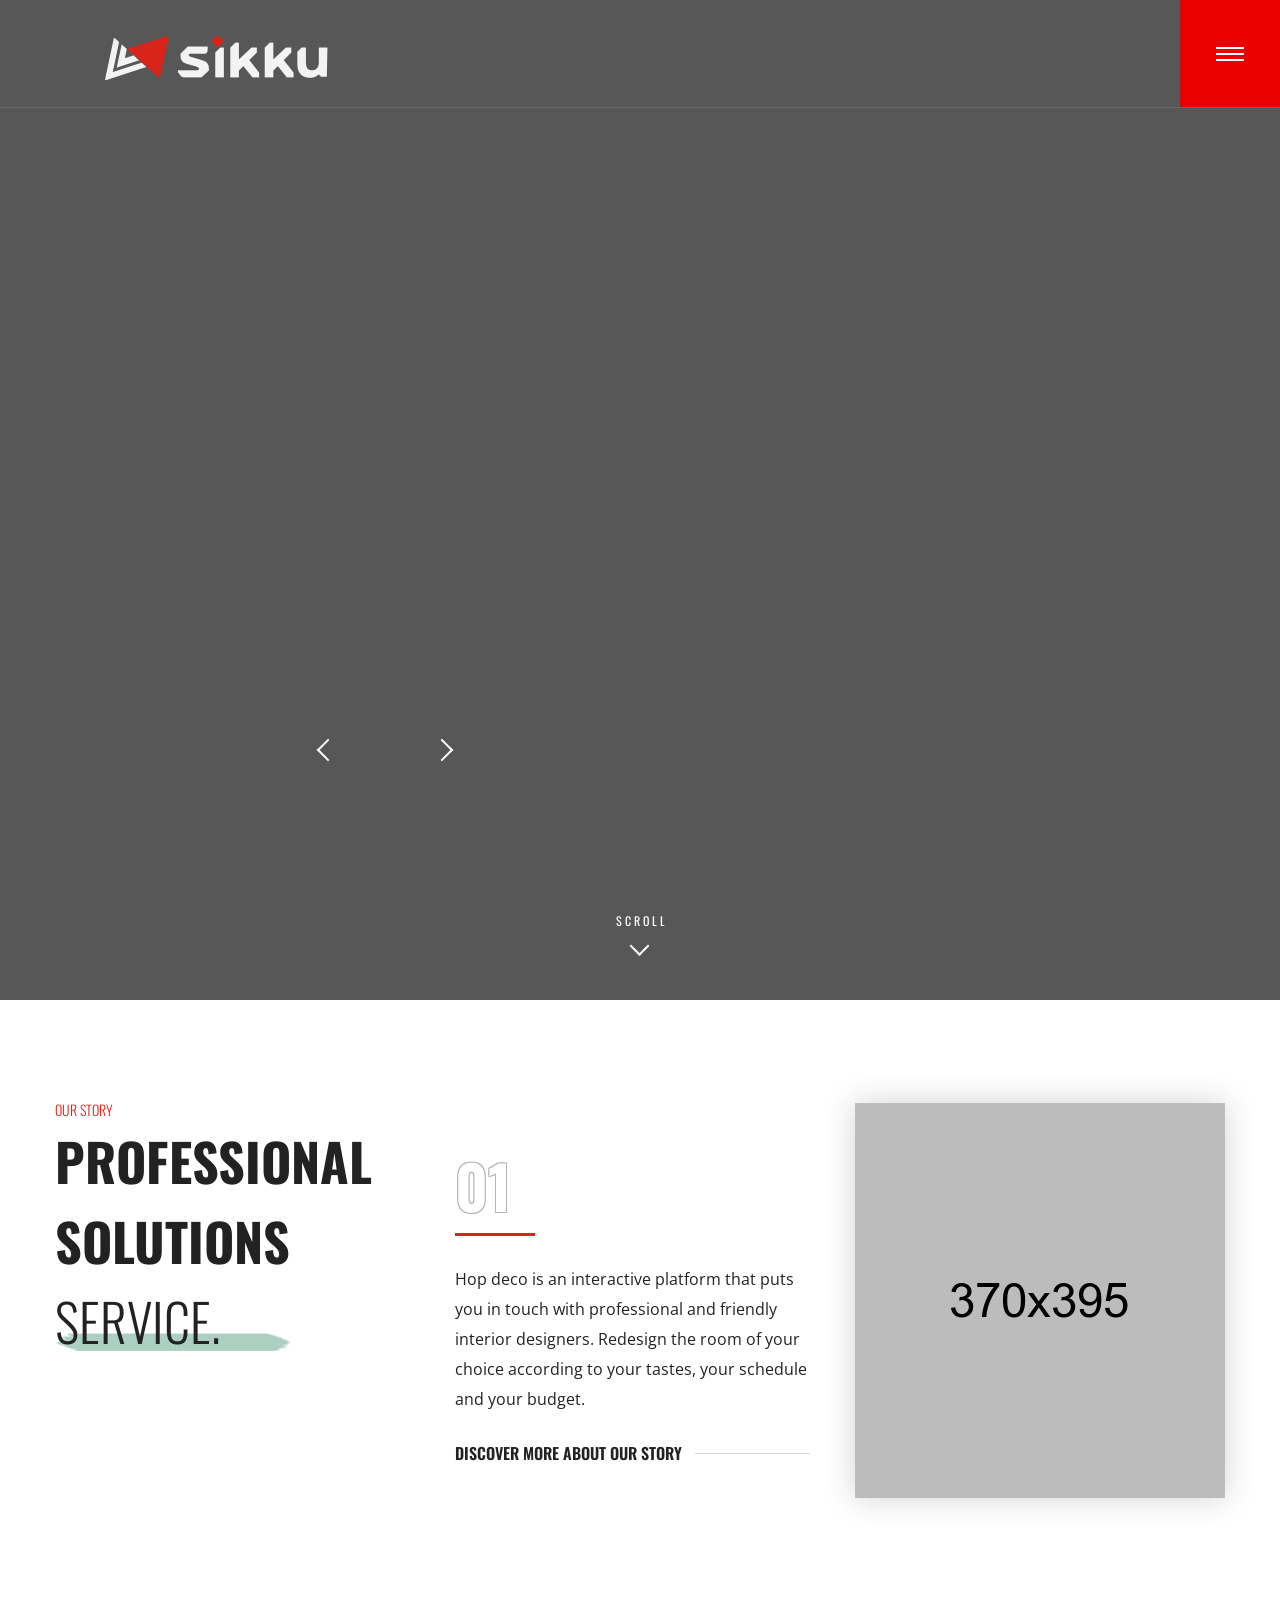
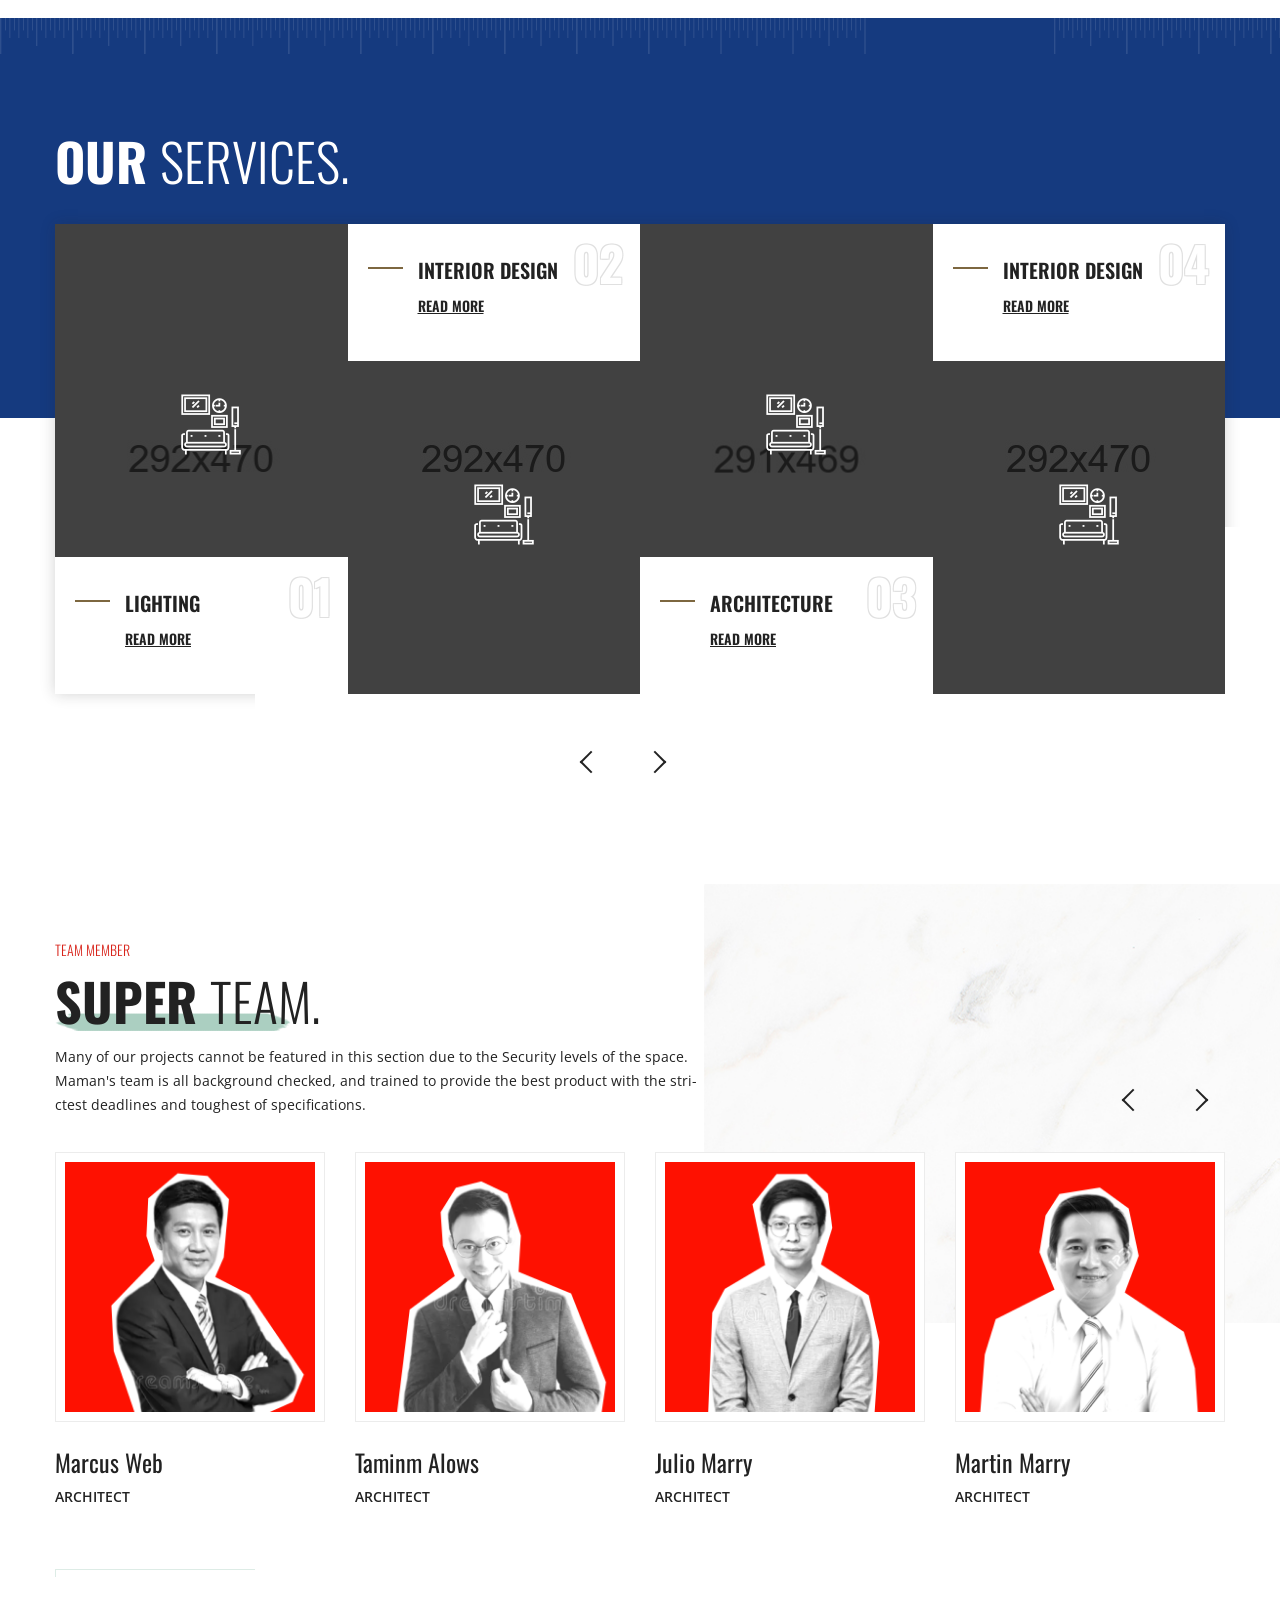
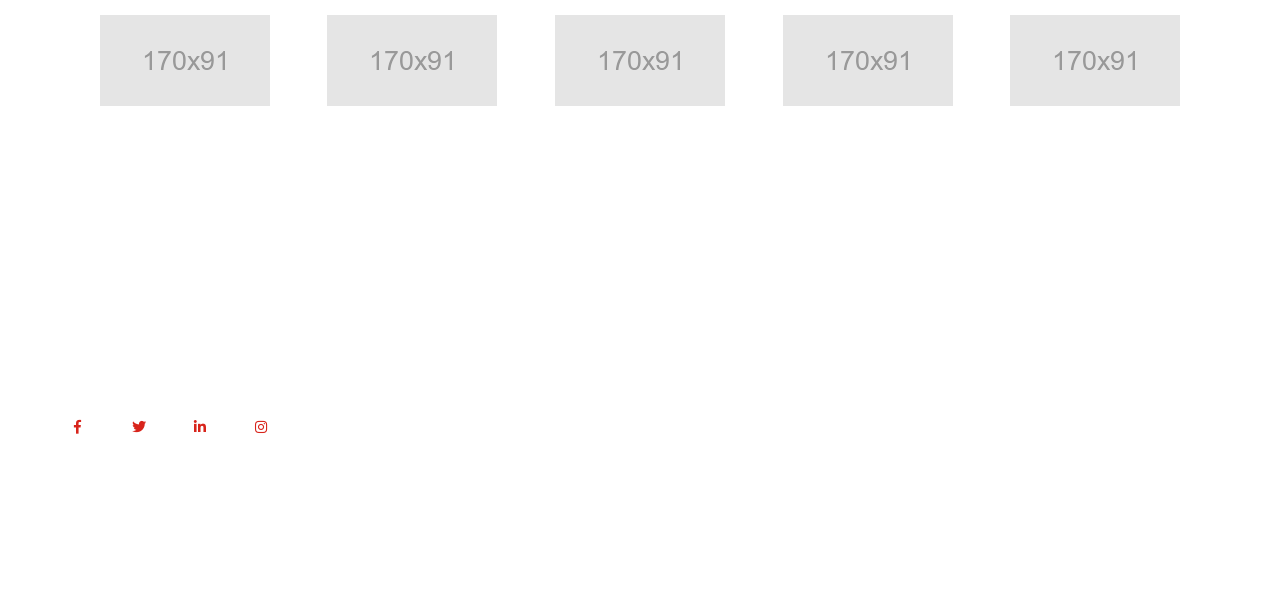
==== SIKKU website/Sikku/index.html @ b08f292f "initialsikku" ====
<!DOCTYPE html>
<html lang="en">
<head>
<meta charset="utf-8">
<meta http-equiv="X-UA-Compatible" content="IE=edge">
<meta name="viewport" content="width=device-width, initial-scale=1.0">

<title>SIKKU | Bhakti Group</title>

<!-- Stylesheets -->
<link href="css/style.css" rel="stylesheet">
<link href="css/responsive.css" rel="stylesheet">
<link rel="icon" href="images/favicon.ico" type="image/x-icon">

</head>

<!-- page wrapper -->
<body class="boxed_wrapper">


    <!-- .preloader -->
    <div class="preloader"></div>
    <!-- /.preloader -->


    <!-- Main Header -->
    <header class="main-header header-style-one">
        <div class="outer-container">
            <div class="outer-box clearfix">
                <div class="pull-left logo-box">
                    <figure class="logo"><a href="index.html"><img src="images/Logo-sikku white.png" alt=""></a></figure>
                </div>
                <div class="pull-right nav-toggler">
                    <button class="nav-btn">
                        <span class="icon-bar"></span>
                        <span class="icon-bar"></span>
                        <span class="icon-bar"></span>
                    </button>
                </div>
            </div>
        </div>

        <!--Sticky Header-->
        <div class="sticky-header">
            <div class="container clearfix">
                <figure class="logo-box"><a href="index.html"><img src="images/Logo-sikku small.png" alt=""></a></figure>
                <div class="menu-area">
                    <nav class="main-menu navbar-expand-lg">
                        <div class="navbar-header">
                            <!-- Toggle Button -->      
                            <button type="button" class="navbar-toggle" data-toggle="collapse" data-target=".navbar-collapse">
                            <span class="icon-bar"></span>
                            <span class="icon-bar"></span>
                            <span class="icon-bar"></span>
                            </button>
                        </div>
                        <div class="navbar-collapse collapse clearfix">
                            <ul class="navigation clearfix">
                                <li class="dropdown"><a href="#">Services</a>
                                    <ul>
                                        <li><a href="service-1.html">Architect</a></li>
                                        <li><a href="service-2.html">Construction</a></li>
                                        <li><a href="service-3.html">Structural Analysis</a></li>
                                    </ul>
                                </li>  
                                <li class="dropdown"><a href="#">Projects</a>
                                </li>
                                <li class="dropdown"><a href="#">About</a>
                                    <ul>
                                        <li><a href="about.html">About Type 01</a></li>
                                        <li><a href="our-team.html">Our Team</a></li>
                                        <li><a href="history.html">History Page</a></li>
                                    </ul>
                                </li>                            
                                <li><a href="contact-2.html">Contact</a>
                                </li>
                            </ul>
                        </div>
                    </nav>
                </div>
            </div>
        </div><!-- sticky-header end -->
    </header>
    <!-- End Main Header -->


    <!--Form Back Drop-->
    <div class="form-back-drop"></div>


    <!-- Hidden Bar -->
    <section class="hidden-bar">
        <div class="inner-box">
            <div class="cross-icon"><span class="fa fa-times"></span></div>
            <!-- logo -->
            <div class="logo-box centred">
                <a href="index.html"><figure><img src="images/Logo-sikku small.png" alt=""></figure></a>
            </div>
            <!-- side menu -->
            <div class="side-menu">
                <ul class="clearfix">
                    <li class="dropdown"><a href="#">Services</a>
                        <ul>
                            <li><a href="service-1.html">Architect</a></li>
                            <li><a href="service-2.html">Construction</a></li>
                            <li><a href="service-3.html">Structural Analysis</a></li>
                        </ul>
                    </li> 
                    <li class="dropdown"><a href="#">Projects</a>
                    </li>
                    <li class="dropdown"><a href="#">About</a>
                        <ul>
                            <li><a href="about.html">About Type 01</a></li>
                            <li><a href="about-2.html">About Type 02</a></li>
                            <li><a href="our-team.html">Our Team</a></li>
                            <li><a href="single-team.html">Single Team</a></li>
                            <li><a href="faq.html">Faq Page</a></li>
                            <li><a href="history.html">History Page</a></li>
                            <li><a href="comming-soon.html">Comming Soon</a></li>
                            <li><a href="error.html">Error Page</a></li>
                        </ul>
                    </li>                         
                    <li class="dropdown"><a href="contact-2.html">Contact</a>
                    </li>
                </ul>
            </div>
            <ul class="social-links">
                <li><a href="#">Facebook</a></li>
                <li><a href="#">Linkedin</a></li>
                <li><a href="#">Twitter</a></li>
                <li><a href="#">Google +</a></li>
                <li><a href="#">Instagram</a></li>
            </ul>
        </div>
    </section>
    <!--End Hidden Bar -->


    <!--Main Slider-->
    <section class="main-slider">
        <div class="rev_slider_wrapper fullwidthbanner-container"  id="rev_slider_one_wrapper" data-source="gallery">
            <div class="rev_slider fullwidthabanner" id="rev_slider_one" data-version="5.4.1">
                <ul>
                    
                    <li data-index="rs-10" data-transition="slotzoom-horizontal" data-slotamount="7" data-hideafterloop="0" data-hideslideonmobile="off" data-easein="default" data-easeout="default" data-masterspeed="1000" data-delay="9000" data-rotate="0" data-saveperformance="off" class="rev-slidebg" data-title="Slide" data-param1="" data-param2="" data-param3="" data-param4="" data-param5="" data-param6="" data-param7="" data-param8="" data-param9="" data-param10="" data-description="">
                    <img alt="" class="rev-slidebg" data-bgfit="cover" data-bgparallax="10" data-bgposition="center center" data-bgrepeat="no-repeat" data-no-retina="" src="images/main-slider/slider-1.jpg">

                    <div class="tp-caption tp-shape tp-shapewrapper tp-resizeme" data-basealign="slide" data-frames='[{"from":"opacity:0;","speed":1500,"to":"o:1;","delay":100,"ease":"Power3.easeInOut"},{"delay":"wait","speed":1000,"to":"opacity:0;","ease":"Power3.easeInOut"}]' data-height="full" data-hoffset="['0','0','0','0']" data-paddingbottom="[0,0,0,0]" data-paddingleft="[0,0,0,0]" data-paddingright="[0,0,0,0]" data-paddingtop="[0,0,0,0]" data-responsive_offset="on" data-textalign="['left','left','left','left']" data-type="shape" data-voffset="['0','0','0','0']" data-whitespace="normal" data-width="full" data-x="['center','center','center','center']" data-y="['middle','middle','middle','middle']" id="slide-1687-layer-1" style="z-index: 1;background-color:rgba(31, 31, 31, 0.75);border-color:rgba(31, 31, 31, 0.75);border-width:0px;">
                    </div>
                    
                    <div class="tp-caption" 
                    data-paddingbottom="[0,0,0,0]"
                    data-paddingleft="[0,0,0,0]"
                    data-paddingright="[0,0,0,0]"
                    data-paddingtop="[0,0,0,0]"
                    data-responsive_offset="on"
                    data-type="text"
                    data-height="100%"
                    data-width="['650','650','650','450']"
                    data-whitespace="normal"
                    data-hoffset="['-530','15','15','15']"
                    data-voffset="['-350','-70','-50','-50']"
                    data-x="['left','left','left','left']"
                    data-y="['middle','middle','middle','middle']"
                    data-textalign="['top','top','top','top']"
                    data-frames='[{"delay":0,"split":"chars","splitdelay":0.1,"speed":2000,"frame":"0","from":"x:[105%];z:0;rX:45deg;rY:0deg;rZ:90deg;sX:1;sY:1;skX:0;skY:0;","mask":"x:0px;y:0px;s:inherit;e:inherit;","to":"o:1;","ease":"Power4.easeInOut"},{"delay":"3000","split":"chars","speed":5000,"frame":"999","to":"auto:auto;","ease":"Power3.easeInOut"}]'>
                        <span class="rotate-text">EXTERIOR & INTERIONR DESIGN</span>
                    </div>

                    <div class="tp-caption" 
                    data-paddingbottom="[0,0,0,0]"
                    data-paddingleft="[0,0,0,0]"
                    data-paddingright="[0,0,0,0]"
                    data-paddingtop="[0,0,0,0]"
                    data-responsive_offset="on"
                    data-type="text"
                    data-height="100%"
                    data-width="['700','650','650','450']"
                    data-whitespace="normal"
                    data-hoffset="['800','15','15','15']"
                    data-voffset="['-215','-70','-50','-50']"
                    data-x="['left','left','left','left']"
                    data-y="['middle','middle','middle','middle']"
                    data-textalign="['top','top','top','top']"
                    data-frames='[{"delay":0,"split":"chars","splitdelay":0.05,"speed":10000,"frame":"0","from":"x:[105%];z:0;rX:45deg;rY:0deg;rZ:90deg;sX:1;sY:1;skX:0;skY:0;","mask":"x:0px;y:0px;s:inherit;e:inherit;","to":"o:1;","ease":"Power4.easeInOut"},{"delay":"wait","split":"chars","speed":2000,"frame":"999","to":"auto:auto;","ease":"Power3.easeInOut"}]'>
                    <div class="title-text"><div class="text-1">DIACO</div></div>
                    </div>

                    <div class="tp-caption" 
                    data-paddingbottom="[0,0,0,0]"
                    data-paddingleft="[0,0,0,0]"
                    data-paddingright="[0,0,0,0]"
                    data-paddingtop="[0,0,0,0]"
                    data-responsive_offset="on"
                    data-type="text"
                    data-height="100%"
                    data-width="['1500','650','650','450']"
                    data-whitespace="normal"
                    data-hoffset="['1150','15','15','15']"
                    data-voffset="['-15','-70','-50','-50']"
                    data-x="['left','left','left','left']"
                    data-y="['middle','middle','middle','middle']"
                    data-textalign="['top','top','top','top']"
                    data-frames='[{"delay":0,"split":"chars","splitdelay":0.05,"speed":10000,"frame":"0","from":"x:[105%];z:0;rX:45deg;rY:0deg;rZ:90deg;sX:1;sY:1;skX:0;skY:0;","mask":"x:0px;y:0px;s:inherit;e:inherit;","to":"o:1;","ease":"Power4.easeInOut"},{"delay":"wait","split":"chars","speed":2000,"frame":"999","to":"auto:auto;","ease":"Power3.easeInOut"}]'>
                    <div class="title-text"><div class="text-2">Architecture</div></div>
                    </div>

                    
                    <div class="tp-caption tp-resizeme" 
                    data-paddingbottom="[0,0,0,0]"
                    data-paddingleft="[0,0,0,0]"
                    data-paddingright="[0,0,0,0]"
                    data-paddingtop="[0,0,0,0]"
                    data-responsive_offset="on"
                    data-type="text"
                    data-height="none"
                    data-whitespace="normal"
                    data-width="['650','650','650','450']"
                    data-hoffset="['15','15','15','15']"
                    data-voffset="['-70','20','20','20']"
                    data-x="['left','left','left','left']"
                    data-y="['middle','middle','middle','middle']"
                    data-textalign="['top','top','top','top']"
                    data-frames='[{"delay":2500,"speed":2000,"frame":"0","from":"x:[175%];y:0px;z:0;rX:0;rY:0;rZ:0;sX:1;sY:1;skX:0;skY:0;opacity:1;","mask":"x:[-100%];y:0;s:inherit;e:inherit;","to":"o:1;","ease":"Power3.easeOut"},{"delay":"wait","speed":300,"frame":"999","to":"auto:auto;","ease":"Power3.easeInOut"}]'>
                    <h1>BUILDING INNOVATION<br />MODULAR SOLUTIONS <span>SUSTAINABLE DESIGN</span></h1>
                    </div>
                    
                    </li>
                    
                    <li data-index="rs-11" data-transition="slotzoom-horizontal" data-slotamount="7" data-hideafterloop="0" data-hideslideonmobile="off" data-easein="default" data-easeout="default" data-masterspeed="1000" data-delay="9000" data-rotate="0" data-saveperformance="off" data-title="Slide" data-param1="" data-param2="" data-param3="" data-param4="" data-param5="" data-param6="" data-param7="" data-param8="" data-param9="" data-param10="" data-description="">
                    <img alt="" class="rev-slidebg" data-bgfit="cover" data-bgparallax="10" data-bgposition="center center" data-bgrepeat="no-repeat" data-no-retina="" src="images/main-slider/slider-2.jpg">

                    <div class="tp-caption tp-shape tp-shapewrapper tp-resizeme" data-basealign="slide" data-frames='[{"from":"opacity:0;","speed":1500,"to":"o:1;","delay":100,"ease":"Power3.easeInOut"},{"delay":"wait","speed":1000,"to":"opacity:0;","ease":"Power3.easeInOut"}]' data-height="full" data-hoffset="['0','0','0','0']" data-paddingbottom="[0,0,0,0]" data-paddingleft="[0,0,0,0]" data-paddingright="[0,0,0,0]" data-paddingtop="[0,0,0,0]" data-responsive_offset="on" data-textalign="['left','left','left','left']" data-type="shape" data-voffset="['0','0','0','0']" data-whitespace="normal" data-width="full" data-x="['center','center','center','center']" data-y="['middle','middle','middle','middle']" id="slide-1687-layer-1" style="z-index: 1;background-color:rgba(31, 31, 31, 0.75);border-color:rgba(31, 31, 31, 0.75);border-width:0px;">
                    </div>
                    
                    <div class="tp-caption" 
                    data-paddingbottom="[0,0,0,0]"
                    data-paddingleft="[0,0,0,0]"
                    data-paddingright="[0,0,0,0]"
                    data-paddingtop="[0,0,0,0]"
                    data-responsive_offset="on"
                    data-type="text"
                    data-height="100%"
                    data-width="['650','650','650','450']"
                    data-whitespace="normal"
                    data-hoffset="['-530','15','15','15']"
                    data-voffset="['-350','-70','-50','-50']"
                    data-x="['left','left','left','left']"
                    data-y="['middle','middle','middle','middle']"
                    data-textalign="['top','top','top','top']"
                    data-frames='[{"delay":0,"split":"chars","splitdelay":0.1,"speed":2000,"frame":"0","from":"x:[105%];z:0;rX:45deg;rY:0deg;rZ:90deg;sX:1;sY:1;skX:0;skY:0;","mask":"x:0px;y:0px;s:inherit;e:inherit;","to":"o:1;","ease":"Power4.easeInOut"},{"delay":"3000","split":"chars","speed":5000,"frame":"999","to":"auto:auto;","ease":"Power3.easeInOut"}]'>
                        <span class="rotate-text">EXTERIOR & INTERIONR DESIGN</span>
                    </div>

                    <div class="tp-caption" 
                    data-paddingbottom="[0,0,0,0]"
                    data-paddingleft="[0,0,0,0]"
                    data-paddingright="[0,0,0,0]"
                    data-paddingtop="[0,0,0,0]"
                    data-responsive_offset="on"
                    data-type="text"
                    data-height="100%"
                    data-width="['700','650','650','450']"
                    data-whitespace="normal"
                    data-hoffset="['800','15','15','15']"
                    data-voffset="['-215','-70','-50','-50']"
                    data-x="['left','left','left','left']"
                    data-y="['middle','middle','middle','middle']"
                    data-textalign="['top','top','top','top']"
                    data-frames='[{"delay":0,"split":"chars","splitdelay":0.05,"speed":10000,"frame":"0","from":"x:[105%];z:0;rX:45deg;rY:0deg;rZ:90deg;sX:1;sY:1;skX:0;skY:0;","mask":"x:0px;y:0px;s:inherit;e:inherit;","to":"o:1;","ease":"Power4.easeInOut"},{"delay":"wait","split":"chars","speed":2000,"frame":"999","to":"auto:auto;","ease":"Power3.easeInOut"}]'>
                    <div class="title-text"><div class="text-1">DIACO</div></div>
                    </div>

                    <div class="tp-caption" 
                    data-paddingbottom="[0,0,0,0]"
                    data-paddingleft="[0,0,0,0]"
                    data-paddingright="[0,0,0,0]"
                    data-paddingtop="[0,0,0,0]"
                    data-responsive_offset="on"
                    data-type="text"
                    data-height="100%"
                    data-width="['1500','650','650','450']"
                    data-whitespace="normal"
                    data-hoffset="['1150','15','15','15']"
                    data-voffset="['-15','-70','-50','-50']"
                    data-x="['left','left','left','left']"
                    data-y="['middle','middle','middle','middle']"
                    data-textalign="['top','top','top','top']"
                    data-frames='[{"delay":0,"split":"chars","splitdelay":0.05,"speed":10000,"frame":"0","from":"x:[105%];z:0;rX:45deg;rY:0deg;rZ:90deg;sX:1;sY:1;skX:0;skY:0;","mask":"x:0px;y:0px;s:inherit;e:inherit;","to":"o:1;","ease":"Power4.easeInOut"},{"delay":"wait","split":"chars","speed":2000,"frame":"999","to":"auto:auto;","ease":"Power3.easeInOut"}]'>
                    <div class="title-text"><div class="text-2">Architecture</div></div>
                    </div>

                    
                    <div class="tp-caption tp-resizeme" 
                    data-paddingbottom="[0,0,0,0]"
                    data-paddingleft="[0,0,0,0]"
                    data-paddingright="[0,0,0,0]"
                    data-paddingtop="[0,0,0,0]"
                    data-responsive_offset="on"
                    data-type="text"
                    data-height="none"
                    data-whitespace="normal"
                    data-width="['650','650','650','450']"
                    data-hoffset="['15','15','15','15']"
                    data-voffset="['-70','20','20','20']"
                    data-x="['left','left','left','left']"
                    data-y="['middle','middle','middle','middle']"
                    data-textalign="['top','top','top','top']"
                    data-frames='[{"delay":2500,"speed":2000,"frame":"0","from":"x:[175%];y:0px;z:0;rX:0;rY:0;rZ:0;sX:1;sY:1;skX:0;skY:0;opacity:1;","mask":"x:[-100%];y:0;s:inherit;e:inherit;","to":"o:1;","ease":"Power3.easeOut"},{"delay":"wait","speed":300,"frame":"999","to":"auto:auto;","ease":"Power3.easeInOut"}]'>
                    <h1>BUILDING INNOVATION<br />MODULAR SOLUTIONS <span>SUSTAINABLE DESIGN</span></h1>
                    </div>
                    
                    </li>
                    
                    <li data-index="rs-15" data-transition="slotzoom-horizontal" data-slotamount="7" data-hideafterloop="0" data-hideslideonmobile="off" data-easein="default" data-easeout="default" data-masterspeed="1000" data-rotate="0" data-saveperformance="off" data-title="Slide" data-param1="" data-param2="" data-param3="" data-param4="" data-param5="" data-param6="" data-param7="" data-param8="" data-param9="" data-param10="" data-description="">
                    <img alt="" class="rev-slidebg" data-bgfit="cover" data-bgparallax="10" data-bgposition="center center" data-bgrepeat="no-repeat" data-no-retina="" src="images/main-slider/slider-3.jpg">

                    <div class="tp-caption tp-shape tp-shapewrapper tp-resizeme" data-basealign="slide" data-frames='[{"from":"opacity:0;","speed":1500,"to":"o:1;","delay":100,"ease":"Power3.easeInOut"},{"delay":"wait","speed":1000,"to":"opacity:0;","ease":"Power3.easeInOut"}]' data-height="full" data-hoffset="['0','0','0','0']" data-paddingbottom="[0,0,0,0]" data-paddingleft="[0,0,0,0]" data-paddingright="[0,0,0,0]" data-paddingtop="[0,0,0,0]" data-responsive_offset="on" data-textalign="['left','left','left','left']" data-type="shape" data-voffset="['0','0','0','0']" data-whitespace="normal" data-width="full" data-x="['center','center','center','center']" data-y="['middle','middle','middle','middle']" id="slide-1687-layer-1" style="z-index: 1;background-color:rgba(31, 31, 31, 0.75);border-color:rgba(31, 31, 31, 0.75);border-width:0px;">
                    </div>
                    
                    <div class="tp-caption" 
                    data-paddingbottom="[0,0,0,0]"
                    data-paddingleft="[0,0,0,0]"
                    data-paddingright="[0,0,0,0]"
                    data-paddingtop="[0,0,0,0]"
                    data-responsive_offset="on"
                    data-type="text"
                    data-height="100%"
                    data-width="['650','650','650','450']"
                    data-whitespace="normal"
                    data-hoffset="['-530','15','15','15']"
                    data-voffset="['-350','-70','-50','-50']"
                    data-x="['left','left','left','left']"
                    data-y="['middle','middle','middle','middle']"
                    data-textalign="['top','top','top','top']"
                    data-frames='[{"delay":0,"split":"chars","splitdelay":0.1,"speed":2000,"frame":"0","from":"x:[105%];z:0;rX:45deg;rY:0deg;rZ:90deg;sX:1;sY:1;skX:0;skY:0;","mask":"x:0px;y:0px;s:inherit;e:inherit;","to":"o:1;","ease":"Power4.easeInOut"},{"delay":"3000","split":"chars","speed":5000,"frame":"999","to":"auto:auto;","ease":"Power3.easeInOut"}]'>
                        <span class="rotate-text">EXTERIOR & INTERIONR DESIGN</span>
                    </div>

                    <div class="tp-caption" 
                    data-paddingbottom="[0,0,0,0]"
                    data-paddingleft="[0,0,0,0]"
                    data-paddingright="[0,0,0,0]"
                    data-paddingtop="[0,0,0,0]"
                    data-responsive_offset="on"
                    data-type="text"
                    data-height="100%"
                    data-width="['700','650','650','450']"
                    data-whitespace="normal"
                    data-hoffset="['800','15','15','15']"
                    data-voffset="['-215','-70','-50','-50']"
                    data-x="['left','left','left','left']"
                    data-y="['middle','middle','middle','middle']"
                    data-textalign="['top','top','top','top']"
                    data-frames='[{"delay":0,"split":"chars","splitdelay":0.05,"speed":10000,"frame":"0","from":"x:[105%];z:0;rX:45deg;rY:0deg;rZ:90deg;sX:1;sY:1;skX:0;skY:0;","mask":"x:0px;y:0px;s:inherit;e:inherit;","to":"o:1;","ease":"Power4.easeInOut"},{"delay":"wait","split":"chars","speed":2000,"frame":"999","to":"auto:auto;","ease":"Power3.easeInOut"}]'>
                    <div class="title-text"><div class="text-1">DIACO</div></div>
                    </div>

                    <div class="tp-caption" 
                    data-paddingbottom="[0,0,0,0]"
                    data-paddingleft="[0,0,0,0]"
                    data-paddingright="[0,0,0,0]"
                    data-paddingtop="[0,0,0,0]"
                    data-responsive_offset="on"
                    data-type="text"
                    data-height="100%"
                    data-width="['1500','650','650','450']"
                    data-whitespace="normal"
                    data-hoffset="['1150','15','15','15']"
                    data-voffset="['-15','-70','-50','-50']"
                    data-x="['left','left','left','left']"
                    data-y="['middle','middle','middle','middle']"
                    data-textalign="['top','top','top','top']"
                    data-frames='[{"delay":0,"split":"chars","splitdelay":0.05,"speed":10000,"frame":"0","from":"x:[105%];z:0;rX:45deg;rY:0deg;rZ:90deg;sX:1;sY:1;skX:0;skY:0;","mask":"x:0px;y:0px;s:inherit;e:inherit;","to":"o:1;","ease":"Power4.easeInOut"},{"delay":"wait","split":"chars","speed":2000,"frame":"999","to":"auto:auto;","ease":"Power3.easeInOut"}]'>
                    <div class="title-text"><div class="text-2">Architecture</div></div>
                    </div>

                    
                    <div class="tp-caption tp-resizeme" 
                    data-paddingbottom="[0,0,0,0]"
                    data-paddingleft="[0,0,0,0]"
                    data-paddingright="[0,0,0,0]"
                    data-paddingtop="[0,0,0,0]"
                    data-responsive_offset="on"
                    data-type="text"
                    data-height="none"
                    data-whitespace="normal"
                    data-width="['650','650','650','450']"
                    data-hoffset="['15','15','15','15']"
                    data-voffset="['-70','20','20','20']"
                    data-x="['left','left','left','left']"
                    data-y="['middle','middle','middle','middle']"
                    data-textalign="['top','top','top','top']"
                    data-frames='[{"delay":2500,"speed":2000,"frame":"0","from":"x:[175%];y:0px;z:0;rX:0;rY:0;rZ:0;sX:1;sY:1;skX:0;skY:0;opacity:1;","mask":"x:[-100%];y:0;s:inherit;e:inherit;","to":"o:1;","ease":"Power3.easeOut"},{"delay":"wait","speed":300,"frame":"999","to":"auto:auto;","ease":"Power3.easeInOut"}]'>
                    <h1>BUILDING INNOVATION<br />MODULAR SOLUTIONS <span>SUSTAINABLE DESIGN</span></h1>
                    </div>
                    
                    </li>
                    
                </ul>
            </div>
        </div>
        <!--Scroll Dwwn Btn-->
        <div class="mouse-btn-down scroll-to-target" data-target=".about-section">
            <div class="scroll-arrow-box">
                <span class="scroll-arrow"></span>
            </div>
            <div class="scroll-btn-flip-box">
                <span class="scroll-btn-flip" data-text="Scroll">Scroll</span>
            </div>
        </div>
    </section>
    <!--End Main Slider-->


    <!-- about-section -->
    <section class="about-section">
        <div class="container">
            <div class="row">
                <div class="col-lg-4 col-md-12 col-sm-12 title-column">
                    <div class="title-box sec-title wow slideInLeft" data-wow-delay="00ms" data-wow-duration="1500ms">
                        <span class="top-title">Our story</span>
                        <h1>Professional Solutions <span>service.</span></h1>
                    </div>
                </div>
                <div class="col-lg-4 col-md-12 col-sm-12 content-column">
                    <div class="content-box wow slideInUp" data-wow-delay="300ms" data-wow-duration="1500ms">
                        <div class="count-text">01</div>
                        <div class="text">Hop deco is an interactive platform that puts you in touch with professional and friendly interior designers. Redesign the room of your choice according to your tastes, your schedule and your budget.</div>
                        <a href="#">Discover more about our story</a>
                    </div>
                </div>
                <div class="col-lg-4 col-md-12 col-sm-12 image-column">
                    <figure class="image-box wow slideInRight" data-wow-delay="00ms" data-wow-duration="1500ms"><img src="images/resource/about-1.jpg" alt=""></figure>
                </div>
            </div>
        </div>
    </section>
    <!-- about-section end -->


    <!-- service-section -->
    <section class="service-section">
        <div class="top-content">
            <div class="parallax-scene parallax-scene-2 anim-icons">
                <span data-depth="0.40" class="parallax-layer icon icon-1"></span>
                <span data-depth="0.50" class="parallax-layer icon icon-2"></span>
                <span data-depth="0.30" class="parallax-layer icon icon-3"></span>
                <span data-depth="0.40" class="parallax-layer icon icon-4"></span>
                <span data-depth="0.50" class="parallax-layer icon icon-5"></span>
                <span data-depth="0.30" class="parallax-layer icon icon-6"></span>
            </div>
            <div class="container">
                <div class="title-box">
                    <h1>Our <span>services.</span></h1>
                </div>
            </div>
        </div>
        <div class="container">
            <div class="inner-content">
                <div class="four-item-carousel owl-theme owl-carousel nav-style-one">
                    <div class="service-block-one">
                        <div class="inner-box">
                            <figure class="image-box">
                                <img src="images/resource/service-1.jpg" alt="">
                                <div class="icon-box"><i class="flaticon-interior"></i></div>
                            </figure>
                            <div class="caption-box">
                                <div class="count-text">01</div>
                                <h4>Lighting</h4>
                                <a href="single-service.html">REad More</a>
                            </div>
                            <div class="overlay-box">
                                <div class="icon-box"><i class="flaticon-interior"></i></div>
                                <h4><a href="single-service.html">Lighting</a></h4>
                                <div class="text">Hop deco is an interactive platform that puts you in touch with professional budget.a</div>
                            </div>
                        </div>
                    </div>
                    <div class="service-block-one">
                        <div class="inner-box">
                            <figure class="image-box">
                                <img src="images/resource/service-2.jpg" alt="">
                                <div class="icon-box"><i class="flaticon-interior"></i></div>
                            </figure>
                            <div class="caption-box">
                                <div class="count-text">02</div>
                                <h4>Interior Design</h4>
                                <a href="single-service.html">REad More</a>
                            </div>
                            <div class="overlay-box">
                                <div class="icon-box"><i class="flaticon-interior"></i></div>
                                <h4><a href="single-service.html">Interior Design</a></h4>
                                <div class="text">Hop deco is an interactive platform that puts you in touch with professional budget.a</div>
                            </div>
                        </div>
                    </div>
                    <div class="service-block-one">
                        <div class="inner-box">
                            <figure class="image-box">
                                <img src="images/resource/service-3.jpg" alt="">
                                <div class="icon-box"><i class="flaticon-interior"></i></div>
                            </figure>
                            <div class="caption-box">
                                <div class="count-text">03</div>
                                <h4>Architecture</h4>
                                <a href="single-service.html">REad More</a>
                            </div>
                            <div class="overlay-box">
                                <div class="icon-box"><i class="flaticon-interior"></i></div>
                                <h4><a href="single-service.html">Architecture</a></h4>
                                <div class="text">Hop deco is an interactive platform that puts you in touch with professional budget.a</div>
                            </div>
                        </div>
                    </div>
                    <div class="service-block-one">
                        <div class="inner-box">
                            <figure class="image-box">
                                <img src="images/resource/service-4.jpg" alt="">
                                <div class="icon-box"><i class="flaticon-interior"></i></div>
                            </figure>
                            <div class="caption-box">
                                <div class="count-text">04</div>
                                <h4>Interior Design</h4>
                                <a href="single-service.html">REad More</a>
                            </div>
                            <div class="overlay-box">
                                <div class="icon-box"><i class="flaticon-interior"></i></div>
                                <h4><a href="single-service.html">Interior Design</a></h4>
                                <div class="text">Hop deco is an interactive platform that puts you in touch with professional budget.a</div>
                            </div>
                        </div>
                    </div>
                </div>
            </div>
        </div>
    </section>
    <!-- service-section end -->


    <!-- video-section -->
    <!-- video-section end -->


    <!-- work-section -->
    <!-- work-section end -->


    <!-- project-section -->
    <!-- project-section end -->


    <!-- testimonial-section -->
    <!-- testimonial-section end -->


    <!-- fact-counter -->
    <!-- fact-counter end -->


    <!-- team-section -->
    <section class="team-section">
        <div class="container">
            <div class="sec-title">
                <span class="top-title">Team Member</span>
                <h1>Super <span>Team.</span></h1>
                <p>Many of our projects cannot be featured in this section due to the Security levels of the space.<br /> Maman's team is all background checked, and trained to provide the best product with the stri-<br />ctest deadlines and toughest of specifications.</p>
            </div>
            <div class="inner-content">
                <div class="team-carousel owl-theme owl-carousel nav-style-one">
                    <div class="team-block-one line-overlay">
                        <div class="image-box">
                            <span class="line"></span>
                            <span class="line line-bottom"></span>
                            <figure class="image"><img src="images/resource/team-1.png" alt=""></figure>
                        </div>
                        <div class="lower-content">
                            <h3><a href="single-team.html">Marcus Web</a></h3>
                            <span class="designation">Architect</span>
                        </div>
                    </div>
                    <div class="team-block-one line-overlay">
                        <div class="image-box">
                            <span class="line"></span>
                            <span class="line line-bottom"></span>
                            <figure class="image"><img src="images/resource/team-2.png" alt=""></figure>
                        </div>
                        <div class="lower-content">
                            <h3><a href="single-team.html">Taminm Alows</a></h3>
                            <span class="designation">Architect</span>
                        </div>
                    </div>
                    <div class="team-block-one line-overlay">
                        <div class="image-box">
                            <span class="line"></span>
                            <span class="line line-bottom"></span>
                            <figure class="image"><img src="images/resource/team-3.png" alt=""></figure>
                        </div>
                        <div class="lower-content">
                            <h3><a href="single-team.html">Julio Marry</a></h3>
                            <span class="designation">Architect</span>
                        </div>
                    </div>
                    <div class="team-block-one line-overlay">
                        <div class="image-box">
                            <span class="line"></span>
                            <span class="line line-bottom"></span>
                            <figure class="image"><img src="images/resource/team-4.png" alt=""></figure>
                        </div>
                        <div class="lower-content">
                            <h3><a href="single-team.html">Martin Marry</a></h3>
                            <span class="designation">Architect</span>
                        </div>
                    </div>
                </div>
            </div>
        </div>
    </section>
    <!-- team-section end -->

    <!-- clients-section -->
    <section class="clients-section">
        <div class="container">
            <div class="clients-outer">
                <ul class="clients-carousel  owl-theme owl-carousel">
                    <li class="slide-item">
                        <figure class="image-box"><a href="#"><img src="images/clients/clients-1.png" alt=""></a></figure>
                    </li>
                    <li class="slide-item">
                        <figure class="image-box"><a href="#"><img src="images/clients/clients-2.png" alt=""></a></figure>
                    </li>
                    <li class="slide-item">
                        <figure class="image-box"><a href="#"><img src="images/clients/clients-3.png" alt=""></a></figure>
                    </li>
                    <li class="slide-item">
                        <figure class="image-box"><a href="#"><img src="images/clients/clients-4.png" alt=""></a></figure>
                    </li>
                    <li class="slide-item">
                        <figure class="image-box"><a href="#"><img src="images/clients/clients-5.png" alt=""></a></figure>
                    </li>
                </ul>
            </div>
        </div>
    </section>
    <!-- clients-section end -->


    <!-- news-section -->

    <!-- news-section end -->


    <!-- main-footer -->
    <footer class="main-footer" style="background-image: url(images/background/footer-bg.jpg);">
        <div class="container">
            <div class="widget-section">
                <div class="row">
                    <div class="col-lg-3 col-md-6 col-sm-12 footer-column">
                        <div class="logo-widget footer-widget">
                            <div class="widget-content">
                                <figure class="footer-logo"><a href="index.html"><img src="images/Logo-sikku small.png" alt=""></a></figure>
                                <div class="text">Nulla vitae cursus quam, nec ultrices nibh. Quisque tristique lorem ac diam laoreet auctor. Proin ac massa elit.</div>
                                <ul class="social-links">
                                    <li><a href="#"><i class="fab fa-facebook-f"></i></a></li>
                                    <li><a href="#"><i class="fab fa-twitter"></i></a></li>
                                    <li><a href="#"><i class="fab fa-linkedin-in"></i></a></li>
                                    <li><a href="#"><i class="fab fa-instagram"></i></a></li>
                                </ul>
                            </div>
                        </div>
                    </div>
                    <div class="col-lg-3 col-md-6 col-sm-12 footer-column">
                        <div class="post-widget footer-widget">
                        </div>
                    </div>
                    <div class="col-lg-3 col-md-6 col-sm-12 footer-column">
                        <div class="gallery-widget footer-widget">

                        </div>
                    </div>
                    <div class="col-lg-3 col-md-6 col-sm-12 footer-column">
                        <div class="contact-widget footer-widget">
                            <h4 class="widget-title">Contact us</h4>
                            <div class="widget-content">
                                <ul class="list">
                                    <li>
                                        <span>Address :</span>
                                        8500 Lorem Street, Chicago, IL, 55030
                                    </li>
                                    <li>
                                        <span>Call Us :</span>
                                        <a href="tel:+880(123) 456-78-90">(123) 456-78-90</a>
                                    </li>
                                    <li>
                                        <span>Email :</span>
                                        <a href="mailto:example@yoursite.com">example@yoursite.com</a>
                                    </li>
                                </ul>
                            </div>
                        </div>
                    </div>
                </div>
            </div>
            <div class="footer-bottom centred">
                <div class="copyright">&copy; <a href="#">SIKKU</a> 2019. All Rights Reserved. </div>
            </div>
        </div>
    </footer>
    <!-- main-footer end -->



<!--Scroll to top-->
<button class="scroll-top scroll-to-target" data-target="html">
    <span class="fa fa-arrow-up"></span>
</button>



<!-- jequery plugins -->
<script src="js/jquery.js"></script>
<script src="js/popper.min.js"></script>
<script src="js/bootstrap.min.js"></script>

<script src="js/owl.js"></script>
<script src="js/wow.js"></script>
<script src="js/validation.js"></script>
<script src="js/jquery.fancybox.js"></script>
<script src="js/appear.js"></script>
<script src="js/parallax.min.js"></script>
<script src="js/jquery.mCustomScrollbar.concat.min.js"></script>

<!--Revolution Slider-->
<script src="revolution/js/jquery.themepunch.revolution.min.js"></script>
<script src="revolution/js/jquery.themepunch.tools.min.js"></script>
<script src="revolution/js/revolution.extension.actions.min.js"></script>
<script src="revolution/js/revolution.extension.carousel.min.js"></script>
<script src="revolution/js/revolution.extension.kenburn.min.js"></script>
<script src="revolution/js/revolution.extension.layeranimation.min.js"></script>
<script src="revolution/js/revolution.extension.migration.min.js"></script>
<script src="revolution/js/revolution.extension.navigation.min.js"></script>
<script src="revolution/js/revolution.extension.parallax.min.js"></script>
<script src="revolution/js/revolution.extension.slideanims.min.js"></script>
<script src="revolution/js/revolution.extension.video.min.js"></script>
<script src="js/main-slider-script.js"></script>

<!-- main-js -->
<script src="js/script.js"></script>

</body><!-- End of .page_wrapper -->
</html>
---- SIKKU website/Sikku/css/style.css ----
/* Css For Diaco */

/************ TABLE OF CONTENTS ***************
1. Fonts
2. Reset
3. Global
4. Main Header
5. Main Slider 
6. Welcome Section
7. Service Section
9. Takecare Section
8. Gallery Section
10. Team Section
11. Clients Section
12. About Section
14. News Section
15. Testimonial Section
16. Contact Section
19. Main Footer
20. Footer Bottom
21. Header Style Two
22. Slider Style Two
23. About Style Two
24. Team Style Two
25. Chooseus Section
26. Healthcare Section
27. Pricing Section
28. Google Map Section
29. Cta Section
30. About Page
31. Page Title
32. Page Info
33. About Style Three
34. Faq Section
35. Error Section
36. Service Page
37. Service Page Section
38. Single Service Page
39. Single Service Content
40. Gallery Page
41. Our Blog/Blog Page
42. Blog Grid
43. Blog-Single
44. Contact Page
45. Contact Section
46. Google Map


**********************************************/


/* use font link */

@import url('https://fonts.googleapis.com/css?family=Oswald:200,300,400,500,600,700');
@import url('https://fonts.googleapis.com/css?family=Open+Sans:300,300i,400,400i,600,600i,700,700i,800,800i');

/* use style sheet */

@import url(../css/font-awesome-all.css);
@import url(../css/flaticon.css);
@import url(../css/owl.css);
@import url(../css/bootstrap.css);
@import url(../css/jquery.fancybox.min.css);
@import url(../css/animate.css);
@import url(../css/settings.css);
@import url(../css/layers.css);
@import url(../css/navigation.css);



/*** 

====================================================================
  Reset
====================================================================

 ***/
* {
  margin:0px;
  padding:0px;
  border:none;
  outline:none;
}


/*** 

====================================================================
  Global Settings
====================================================================

 ***/


body {
  font-size:14px;
  color:#020088;
  line-height:24px;
  font-weight:400;
  background:#ffffff;
  font-family: 'Open Sans', sans-serif;
  background-size:cover;
  background-repeat:no-repeat;
  background-position:center top;
  -webkit-font-smoothing: antialiased;
}

  @media (min-width:1200px) {
  .container {
    max-width: 1170px;
    padding: 0px;
  }
}

.auto-container{
  position:static;
  max-width:1200px;
  padding:0px 15px;
  margin:0 auto;
}

.container-fluid{
  padding: 0px 0px;
}

.small-container{
  max-width:680px;
  margin:0 auto;
}

.boxed_wrapper{
  position: relative;
  overflow-x: hidden;
  margin: 0 auto;
  width: 100%;
  min-width: 300px;
}


a{
  text-decoration:none;
  transition:all 500ms ease;
  -moz-transition:all 500ms ease;
  -webkit-transition:all 500ms ease;
  -ms-transition:all 500ms ease;
  -o-transition:all 500ms ease;
}

a:hover{
  text-decoration:none;
  outline:none;
  color: #f2be00;
}

input,button,select,textarea{
  font-family: 'Open Sans', sans-serif;
  font-weight: 400;
  font-size: 15px;
}

ul,li{
  list-style:none;
  padding:0px;
  margin:0px; 
}

input{
  transition: all 500ms ease;
}

button:focus,
input:focus,
textarea:focus{
  outline: none;
  box-shadow: none;
  transition: all 500ms ease;
}

p{
  position: relative;
  font-family: 'Open Sans', sans-serif;
  color: #222222;
  margin-bottom: 0px;
  font-style: normal;
  transition: all 500ms ease;
}

h1,h2,h3,h4,h5,h6 {
  position:relative;
  font-family: 'Oswald', Sans-Serif;
  font-weight: 400;
  color: #222222;
  margin: 0px;
  transition: all 500ms ease;
}


.centred{
  text-align: center;
}

.pull-left{
  float: left;
}

.pull-right{
  float: right;
}

figure{
  margin: 0px;
}

img{
  display: inline-block;
  max-width: 100%;
  height: auto;
}

@keyframes pulse {
    50% {
        box-shadow: 0 0 0 15px rgba(255, 255, 255, 0.20),
        0 0 0 50px rgba(255, 255, 255, 0.10);
    }
}

/** button **/

.theme-btn {
  position: relative;
  display: inline-block;
  font-size: 20px;
  font-family: 'Passion One', Cursive;
  padding: 20px 40px;
  background: #ff7c4e;
  line-height: 26px;
  color: #ffffff;
  font-weight: 400;
  border-radius: 30px;
  text-transform: uppercase;
  transition: all 500ms ease;
  cursor: pointer;
  text-align: center;
  z-index: 1;
}

.theme-btn:hover{
  background: #3b3634;
  color: #ffffff;
  transform: translateY(-3px);
}


.pagination{
  position: relative;
  display: block;
}

.pagination li{
  display: inline-block;
  margin: 0px 5px;
}

.pagination li a{
  position: relative;
  display: inline-block;
  font-size: 18px;
  font-family: 'Playfair Display', sans-serif;
  height: 52px;
  font-weight: 900;
  width: 52px;
  line-height: 52px;
  text-align: center;
  color: #737879;
  background: #f4f3f0;
  transition: all 500ms ease;
}

.pagination li a:hover,
.pagination li a.active{
  background: #f18f20;
  color: #ffffff;
}

.sec-pad{
  padding: 115px 0px 120px 0px !important;
}

.preloader{
  position: fixed; 
  left:0px;
  top:0px;
  height:100%;
  width: 100%;
  z-index:999999;
  background-color:#ffffff;
  background-position:center center;
  background-repeat:no-repeat;
  background-image:url(../images/icons/preloader.gif);
}

.scroll-top {
  width: 50px;
  height: 50px;
  line-height: 50px;
  position: fixed;
  bottom: 105%;
  right: 50px;
  font-size: 16px;
  border-radius: 50%;
  z-index: 99;
  color: #ffffff;
  text-align: center;
  cursor: pointer;
  background: #d8241b;
  transition: 1s ease;
}
.scroll-top.open {
  bottom: 30px;
}
.scroll-top:hover{
  background: #222222;
}
.scroll-top span{
  color: #fff;
}
.scroll-top:after {
  position: absolute;
  z-index: -1;
  content: '';
  top: 100%;
  left: 5%;
  height: 10px;
  width: 90%;
  opacity: 1;
  background: -webkit-radial-gradient(center, ellipse, rgba(0, 0, 0, 0.25) 0%, rgba(0, 0, 0, 0) 80%);
  background: -webkit-radial-gradient(center ellipse, rgba(0, 0, 0, 0.25) 0%, rgba(0, 0, 0, 0) 80%);
  background: radial-gradient(ellipse at center, rgba(0, 0, 0, 0.25) 0%, rgba(0, 0, 0, 0) 80%);
}

/** sec-title **/

.sec-title .top-title{
  position: relative;
  display: block;
  font-size: 14px;
  font-family: 'Oswald', sans-serif;
  color: #d8241b;
  line-height: 20px;
  font-weight: 300;
  margin-bottom: 1px;
  text-transform: uppercase;
}

.sec-title h1{
  position: relative;
  display: block;
  font-size: 52px;
  color: #222222;
  line-height: 80px;
  font-weight: 700;
  text-transform: uppercase;
}

.sec-title h1 span{
  font-weight: 300;
}

.sec-title h1:before{
  position: absolute;
  content: '';
  background: url(../images/icons/title-icon.png);
  width: 236px;
  height: 18px;
  left: 0px;
  bottom: 10px;
  background-repeat: no-repeat;
  z-index: -1;
}

.sec-title.centred h1:before{
  right: 0px;
  margin: 0 auto;
}

.gray-bg{
  background: #f8f8f8;
}

.black-bg{
  background: #111111;
}




/*** 

====================================================================
                        Home-Page-One
====================================================================

***/


/** main-header **/

.main-header{
  position:relative;
  left:0px;
  top:0px;
  background: #ffffff;
  z-index:999;
  width:100%;
  transition:all 500ms ease;
  -moz-transition:all 500ms ease;
  -webkit-transition:all 500ms ease;
  -ms-transition:all 500ms ease;
  -o-transition:all 500ms ease;
}

.sticky-header{
  position:fixed;
  opacity:0;
  visibility:hidden;
  background:  #153A7f;
  left:0px;
  top:0px;
  width:100%;
  z-index:0;
  box-shadow: 0 0px 20px 0px #222222;
  transition:all 500ms ease;
  -moz-transition:all 500ms ease;
  -webkit-transition:all 500ms ease;
  -ms-transition:all 500ms ease;
  -o-transition:all 500ms ease;
}

.fixed-header .sticky-header{
  z-index:999;
  opacity:1;
  visibility:visible;
  -ms-animation-name: fadeInDown;
  -moz-animation-name: fadeInDown;
  -op-animation-name: fadeInDown;
  -webkit-animation-name: fadeInDown;
  animation-name: fadeInDown;
  -ms-animation-duration: 500ms;
  -moz-animation-duration: 500ms;
  -op-animation-duration: 500ms;
  -webkit-animation-duration: 500ms;
  animation-duration: 500ms;
  -ms-animation-timing-function: linear;
  -moz-animation-timing-function: linear;
  -op-animation-timing-function: linear;
  -webkit-animation-timing-function: linear;
  animation-timing-function: linear;
  -ms-animation-iteration-count: 1;
  -moz-animation-iteration-count: 1;
  -op-animation-iteration-count: 1;
  -webkit-animation-iteration-count: 1;
  animation-iteration-count: 1;
}


/** header-style-one **/

.header-style-one .outer-container{
  position: absolute;
  left: 0px;
  top: 0px;
  width: 100%;
}

.header-style-one .outer-container .outer-box{
  position: relative;
  border-bottom: 1px solid rgba(255, 255, 255, 0.10);
}

.header-style-one .logo-box{
  position: relative;
  padding: 29px 0px 21px 100px;
}

.header-style-one .nav-toggler .nav-btn {
  position: relative;
  display: block;
  color: #ffffff;
  font-size: 40px;
  height: 107px;
  width: 100px;
  line-height: 107px;
  background: #eb0000;
  text-align: center;
  cursor: pointer;
  z-index: 1;
}

.header-style-one .nav-toggler .nav-btn .icon-bar {
  background: #ffffff;
  height: 2px;
  width: 28px;
  display: block;
  margin: 4px auto;
  text-align: center;
  cursor: pointer;
  transition: all 500ms ease;
}

.header-style-one .nav-toggler .nav-btn:hover .icon-bar:nth-child(2){
  width: 22px;
}

.header-style-one .nav-toggler .nav-btn:hover .icon-bar:last-child{
  width: 16px;
}

/** header-style-two **/

.header-style-two .logo-box{
  position: relative;
  margin-top: 26px;
}

.header-style-two .header-upper{
  position: absolute;
  left: 0px;
  top: -59px;
  width: 100%;
}



/** main-menu **/

.main-header .nav-outer{
  position: relative;
  float: right;
}

.header-style-two .header-upper .inner-container{
  position: relative;
  display: block;
  background: #153A7f;
  padding: 0px 40px 0px 30px;
}

.header-style-two .header-upper .inner-container:before{
  position: absolute;
  content: '';
  background: rgba(198, 164, 126, 0.40);
  width: 1150px;
  height: 100%;
  left: 10px;
  top: 6px;
  z-index: -1;
}

.main-header .header-upper .menu-area,
.main-header .header-upper .outer-box{
  position: relative;
  float: left;
}

.main-header .header-upper .outer-box{
  position: relative;
  margin-top: 43px;
}

.main-header .header-upper .outer-box .search-outer{
  position: relative;
  padding-left: 26px;
}

.main-header .header-upper .outer-box .search-outer:before{
  position: absolute;
  content: '';
  background: #ffffff;
  width: 1px;
  height: 20px;
  left: 0px;
  top: 1px;
}

.main-header .header-upper .menu-area{
  position: relative;
  display: block;
  margin-right: 14px;
}

.main-menu .navbar-collapse{
  padding:0px;  
}

.main-menu .navigation > li{
  position:relative;
  float:left;
  margin: 0px 21px;
}

.main-menu .navigation > li:first-child{
  margin-left: 0px;
}

.main-menu .navigation > li > a{
  position:relative;
  display:block;
  font-size:18px;
  font-family: 'Oswald', sans-serif;
  color:#ffffff;
  line-height:26px;
  font-weight:400;
  opacity:1;
  letter-spacing: 1px;
  text-transform:uppercase;
  padding: 39px 0px 42px 0px;
  transition:all 500ms ease;
  -moz-transition:all 500ms ease;
  -webkit-transition:all 500ms ease;
  -ms-transition:all 500ms ease;
  -o-transition:all 500ms ease;
}

.main-menu .navigation > li.current > a,
.main-menu .navigation > li:hover > a{
  color: #d8241b;
}

.main-menu .navigation{
  position: relative;
}

.main-menu .navigation > li > ul{
  position:absolute;
  left:0px;
  top: 100%;
  width:250px;
  z-index:100;
  display:none;
  background:#ffffff;
  border-top: 3px solid #d8241b;
  box-shadow: 0px 0px 10px rgba(0,0,0,0.10);
}

.main-menu .navigation > li > ul > li{
  position:relative;
  width:100%;
  padding: 7px 30px;
  border-bottom: 1px solid #e5e5e5;
  transition: all 500ms ease;
}

.main-menu .navigation > li > ul > li:last-child{
  border-bottom:none; 
}

.main-menu .navigation > li > ul > li > a{
  position:relative;
  display:block;
  font-family: 'Oswald', sans-serif;
  padding:6px 0px;
  line-height:24px;
  font-size:14px;
  color:#222222;
  font-weight: 400;
  letter-spacing: 1px;
  text-align:left;
  text-transform:capitalize;
  transition:all 500ms ease;
  -moz-transition:all 500ms ease;
  -webkit-transition:all 500ms ease;
  -ms-transition:all 500ms ease;
  -o-transition:all 500ms ease;
}

.main-menu .navigation > li > ul > li:hover{
  background: #d8241b;
  border-bottom: 1px solid #d8241b;
}

.main-menu .navigation > li > ul > li:hover a{
  color: #ffffff;
  padding-left: 10px;
}

.main-menu .navigation > li > ul > li:last-child:hover{
  border-bottom: none;
}

.main-menu .navigation > li.dropdown:hover > ul{
  visibility:visible;
  opacity:1;
}

.main-menu .navbar-collapse > ul li.dropdown .dropdown-btn{
  position:absolute;
  right: 15px;
  top: 8px;
  font-size:18px;
  border: 1px solid #ffffff;
  color:#ffffff;
  width: 35px;
  height: 30px;
  line-height: 30px;
  text-align: center;
  cursor:pointer;
  z-index:5;
  display: none;
}

.navbar-header {
  display: none;
}

/** sub-menu **/

.main-menu .navigation > li > ul > li > ul{
  position:absolute;
  left:100%;
  top:0%;
  width:230px;
  z-index:100;
  display:none;
  padding: 0px 0px;
  background-color: #ffffff;
  border-top: 3px solid #d8241b;
  -webkit-box-shadow:2px 2px 5px 1px rgba(0,0,0,0.05),-2px 0px 5px 1px rgba(0,0,0,0.05);
  -ms-box-shadow:2px 2px 5px 1px rgba(0,0,0,0.05),-2px 0px 5px 1px rgba(0,0,0,0.05);
  -o-box-shadow:2px 2px 5px 1px rgba(0,0,0,0.05),-2px 0px 5px 1px rgba(0,0,0,0.05);
  -moz-box-shadow:2px 2px 5px 1px rgba(0,0,0,0.05),-2px 0px 5px 1px rgba(0,0,0,0.05);
  box-shadow:2px 2px 5px 1px rgba(0,0,0,0.05),-2px 0px 5px 1px rgba(0,0,0,0.05);
}

.main-menu .navigation li > ul > li.dropdown:hover > ul {
  visibility: visible;
  opacity: 1;
  top: 0;
}

.main-menu .navigation > li > ul > li > ul > li{
  position:relative;
  width:100%;
  margin:0px;
  border-bottom: 1px solid #e5e5e5;
}

.main-menu .navigation > li > ul > li > ul > li:last-child{
  border-bottom:none; 
}

.main-menu .navigation > li > ul > li > ul > li > a{
  position:relative;
  display:block;
  padding:10px 30px !important;
  line-height:24px;
  font-weight:400;
  font-family: 'Oswald', sans-serif;
  font-size:15px;
  letter-spacing: 1px;
  text-transform:capitalize;
  color: #222222 !important;
  transition:all 500ms ease;
  -moz-transition:all 500ms ease;
  -webkit-transition:all 500ms ease;
  -ms-transition:all 500ms ease;
  -o-transition:all 500ms ease;
}

.main-menu .navigation > li > ul > li > ul > li:hover > a{
  color: #ffffff !important;
  background:#d8241b;
  padding-left: 40px !important;
}

.main-menu .navigation > li > ul > li.dropdown > a:after {
  position: absolute;
  content: "\f105";
  font-size: 16px;
  color: #222;
  top: 6px;
  right: -12px;
  font-family: 'Font Awesome 5 Free';
  font-weight: 600;
  cursor: pointer;
  transition: all 500ms ease;
}

.main-menu .navigation > li > ul > li.dropdown:hover > a:after{
  color: #ffffff;
}

/** search box **/

.main-header .search-outer{
  position: relative;
  left: 4px;
}

.search-outer .header-flyout-searchbar i:before{
  position: relative;
  font-size: 18px;
  color: #ffffff;
  margin: 0px;
  cursor: pointer;
  transition: all 500ms ease;
}

.wraper_flyout_search {
position: fixed;
top: 0;
right: 0;
bottom: 0;
left: 0;
z-index: 99999;
opacity: 0;
visibility: hidden;
transition: all 0.3s ease-in-out;
-webkit-transition: all 0.3s ease-in-out;
}

.wraper_flyout_search > .table {
display: table;
table-layout: fixed;
width: 100%;
height: 100%;
margin: 0;
}

.wraper_flyout_search > .table > .table-cell {
position: relative;
display: table-cell;
width: 100%;
height: 100%;
vertical-align: middle;
text-align: center;
}

.wraper_flyout_search > .table > .table-cell > .flyout-search-layer {
position: absolute;
top: 0;
right: 0;
bottom: 0;
z-index: 1;
transform: translateX(100%);
-webkit-transform: translateX(100%);
}

.wraper_flyout_search > .table > .table-cell > .flyout-search-layer:nth-child(1) {
left: 0;
background-color: rgba(0, 0, 0, 0.5);
transition: all 0.3s ease-in-out 0s;
-webkit-transition: all 0.3s ease-in-out 0s;
}

.wraper_flyout_search > .table > .table-cell > .flyout-search-layer:nth-child(2) {
left: 300px;
background-color: rgba(0, 0, 0, 0.4);
transition: all 0.3s ease-in-out 0.3s;
-webkit-transition: all 0.3s ease-in-out 0.3s;
}

.wraper_flyout_search > .table > .table-cell > .flyout-search-layer:nth-child(3) {
left: 600px;
background-color: rgba(0, 0, 0, 0.9);
transition: all 0.9s ease-in-out 0.6s;
-webkit-transition: all 0.9s ease-in-out 0.6s;
}

.wraper_flyout_search > .table > .table-cell > .flyout-search-close {
position: absolute;
top: 40px;
right: 40px;
width: 30px;
z-index: 2;
text-align: center;
cursor: pointer;
}

.wraper_flyout_search > .table > .table-cell > .flyout-search-close > .flyout-search-close-line {
width: 100%;
height: 2px;
float: left;
margin-bottom: 5px;
background-color: #fff;
}

.wraper_flyout_search > .table > .table-cell > .flyout-search-close > .flyout-search-close-line:nth-child(1) {
transform: rotate(45deg);
-webkit-transform: rotate(45deg);
}

.wraper_flyout_search > .table > .table-cell > .flyout-search-close > .flyout-search-close-line:nth-child(2) {
margin-top: -7px;
transform: rotate(-45deg);
-webkit-transform: rotate(-45deg);
}

.wraper_flyout_search > .table > .table-cell .flyout_search {
position: relative;
z-index: 1;
float: right;
width: 100%;
max-width: 500px;
padding: 100px 40px 100px 40px;
text-align: right;
}

.wraper_flyout_search > .table > .table-cell .flyout_search > .flyout-search-title {
margin-bottom: 30px;
}

.wraper_flyout_search > .table > .table-cell .flyout_search > .flyout-search-title > *:last-child {
margin-bottom: 0 !important;
}

.wraper_flyout_search > .table > .table-cell .flyout_search > .flyout-search-title h4 {
margin-bottom: 20px;
text-transform: uppercase;
font-weight: 300;
font-size: 35px;
color: #fff;
line-height: 45px;
letter-spacing: 50px;
opacity: 0;
transition: all 1s ease-in-out 0s;
-webkit-transition: all 1s ease-in-out 0s;
}

.wraper_flyout_search > .table > .table-cell .flyout_search > .flyout-search-bar .form-row {
position: relative;
padding: 0;
margin: 0;
}

.wraper_flyout_search > .table > .table-cell .flyout_search > .flyout-search-bar .form-row input[type=search] {
width: 100%;
height: 60px;
padding: 0px 40px 0px 0px;
background-color: initial;
border: none;
border-bottom: 3px #dedede solid;
box-shadow: initial;
font-size: 20px;
color: #fff;
}

.wraper_flyout_search > .table > .table-cell .flyout_search > .flyout-search-bar .form-row button[type=submit] {
position: absolute;
top: 17px;
right: 0;
z-index: 1;
width: 40px;
height: auto;
background-color: initial;
border: none;
cursor: pointer;
}

.wraper_flyout_search > .table > .table-cell .flyout_search > .flyout-search-bar .form-row button[type=submit] i {
font-size: 20px;
color: #fff;
line-height: 20px;
}

body.flyout-searchbar-active .wraper_flyout_search {
opacity: 1;
visibility: visible;
}

body.flyout-searchbar-active .wraper_flyout_search > .table > .table-cell > .flyout-search-layer {
transform: translateX(0);
-webkit-transform: translateX(0);
}

body.flyout-searchbar-active .wraper_flyout_search > .table > .table-cell .flyout_search > .flyout-search-title h4 {
letter-spacing: 0;
opacity: 1;
} 

#hamburger-menu {
width: 100%;
}


/** stricky-header **/

.sticky-header .main-menu .navigation > li{
  margin: 0px;
}

.sticky-header .main-menu .navigation > li > a{
  padding: 14px 30px 16px 30px !important;
}

.sticky-header .main-menu .navigation > li > a{
  color: #ffffff;
}

.sticky-header .main-menu .navigation > li.current > a,
.sticky-header .main-menu .navigation > li:hover > a{
  background: #d8241b;
  color: #ffffff;
}

.sticky-header .logo-box{
  position: relative;
  float: left;
  margin-top: 10px;
  padding: 0px;
}

.sticky-header .menu-area{
  position: relative;
  float: right;
}

.sticky-header .main-menu .navigation > li > a:before{
  display: none;
}

/** hidden-sidebar **/

.hidden-bar{
  position: fixed;
  right: -350px;
  top: 0px;
  width: 350px;
  height:100%;
  overflow-y:auto;
  border-left: 1px solid #231b26;
  z-index: 99999;
  opacity: 0;
  background-color:  #153A7f;
  visibility: hidden;
  -webkit-transition: all 0.5s ease;
  -moz-transition: all 0.5s ease;
  -ms-transition: all 0.5s ease;
  -o-transition: all 0.5s ease;
  transition: all 0.5s ease;
}

.side-content-visible .hidden-bar{
  right:0px;
  opacity:1;
  visibility:visible;
}

.hidden-bar .inner-box{
  position:relative;
  background-color:  #153A7f;
  padding:55px 40px 50px;
}

.hidden-bar .inner-box .cross-icon{
  position:absolute;
  right:30px;
  top:30px;
  cursor:pointer;
  color:#ffffff;
  font-size:20px;
}

.hidden-bar .inner-box h2{
  position:relative;
  font-size:28px;
  font-weight:600;
  line-height:1.2em;
  color:#ffffff;
  margin-bottom:20px;
}

.mCSB_inside>.mCSB_container{
  margin-right: 0;
}

.form-back-drop{
  position:fixed;
  right:0px;
  top:0px;
  width:100%;
  height:100%;
  opacity:0;
  background:rgba(0,0,0,0.70);
  visibility:hidden;
  z-index:9990;
  transition:all 0.5s ease;
  -moz-transition:all 0.5s ease;
  -webkit-transition:all 0.5s ease;
  -ms-transition:all 0.5s ease;
  -o-transition:all 0.5s ease;  
}

.side-content-visible .form-back-drop{
  opacity:1;
  visibility:visible;
}

.hidden-bar .side-menu {
  background-color: transparent;
  padding: 0;
  font-family: 'Muli', sans-serif;
  font-size:12px;
  letter-spacing:1px;
}

.hidden-bar .side-menu ul li ul a {
  background: transparent;
}

.hidden-bar .side-menu ul li ul li ul li a {
  background: transparent;
}

.hidden-bar .side-menu li.current > a {
  color: #fff;
}

.hidden-bar .side-menu ul li{
  position: relative;
  display: block;
}

.hidden-bar .side-menu ul li a {
  position: relative;
  background: transparent;
  color: #fff;
  display: block;
  font-size: 16px;
  font-family: 'Oswald', sans-serif;
  font-weight: 400;
  text-transform: uppercase;
  border-bottom: 1px solid #ffffff;
  padding: 15px 0px;
  transition: all 0.3s ease;
  -moz-transition: all 0.3s ease;
  -webkit-transition: all 0.3s ease;
  -ms-transition: all 0.3s ease;
  -o-transition: all 0.3s ease;
}

.hidden-bar .side-menu ul li a .btn.expander {
  background: none;
  color: #fff;
  padding: 4px 12px;
  font-size: 14px;
  border-radius: 0px;
  position: absolute;
  border: 1px solid #ffffff;
  top: 15px;
  right: 0px;
  outline: none;
}

.hidden-bar .side-menu ul li a .btn:focus{
  box-shadow: none;
}

.hidden-bar .navigation > li{
  display: block;
}

.hidden-bar .logo-box{
  position: relative;
  display: block;
  padding-bottom: 30px;
  border-bottom: 1px solid rgba(255, 255, 255, 0.20);
  margin-bottom: 60px;
}

.hidden-bar .social-links{
  position: relative;
  padding: 60px 0px;
}

.hidden-bar .social-links li{
  position: relative;
  display: inline-block;
  margin-right: 15px;
}

.hidden-bar .social-links li:last-child{
  margin-right: 0px;
}

.hidden-bar .social-links li a{
  position: relative;
  display: inline-block;
  font-size: 15px;
  line-height: 26px;
  color: #ffffff;
  font-family: 'Open Sans', sans-serif;
}

.hidden-bar .social-links li a:hover{
  color: #d8241b;
}

/** main-slider **/

.main-slider{
  position: relative;
}

.main-slider h1{
  position:relative;
  display: block;
  font-size: 72px;
  line-height: 92px;
  color: #ffffff;
  font-weight: 700;
  font-family: 'Oswald', sans-serif;
  margin-bottom: 0px;
  text-transform: uppercase;
  z-index: 2;
}

.main-slider h1 span{
  color: #ffa7a2;
}

.rotate-text{
  position: relative;
  display: block;
  font-size: 10px;
  line-height: 20px;
  font-family: 'Oswald', sans-serif;
  font-weight: 300;
  color: #222222;
  letter-spacing: 5px;
  transform: rotate(270deg);
  text-transform: uppercase;
}

.rotate-text:before{
  position: absolute;
  content: '';
  right: -80px;
  top: 10px;
  background: #222222;
  width: 60px;
  height: 1px;
}

.main-slider span.rotate-text{
  position: relative;
  display: block;
  font-size: 10px;
  line-height: 20px;
  font-family: 'Oswald', sans-serif;
  font-weight: 300;
  letter-spacing: 5px;
  transform: rotate(270deg);
  text-transform: uppercase;
  color: #b1b2b2;
}

.main-slider span.rotate-text:before{
  position: absolute;
  content: '';
  width: 60px;
  height: 1px;
  background: rgba(255, 255, 255, 0.50);
  right: 320px;
  top: 8px;
  transition: all 500ms ease;
  display: none;
}

.main-slider .title-text .text-1{
  position: relative;
  display: block;
  font-size: 250px;
  line-height: 250px;
  font-family: 'Oswald', sans-serif;
  text-transform: uppercase;
  font-weight: 700;
  color: transparent;
  -webkit-text-stroke-width: 1px;
  -webkit-text-stroke-color: rgba(255, 255, 255, 0.20);
  transition: all 500ms ease;
}

.main-slider .title-text .text-2{
  position: relative;
  display: block;
  font-size: 100px;
  line-height: 100px;
  font-family: 'Oswald', sans-serif;
  text-transform: uppercase;
  font-weight: 700;
  letter-spacing: 40px;
  color: transparent;
  -webkit-text-stroke-width: 1px;
  -webkit-text-stroke-color: rgba(255, 255, 255, 0.20);
  transition: all 500ms ease
}

.tp-bannertimer{
  display: none !important;
}

.tparrows.tp-leftarrow:before{
  content: '';
}

.nav-style-one .owl-nav .owl-prev span:before,
.nav-style-one .owl-nav .owl-next span:before{
  content: '';
}

.tp-leftarrow.tparrows.metis,
.nav-style-one .owl-nav .owl-prev{
  width: 60px;
  height: 50px;
  position: relative;
  display: inline-block;
  background: transparent;
  top: 0;
  left: 15px !important;
  cursor: pointer;
  transition: all 500ms ease;
}

.tp-leftarrow.tparrows.metis:hover,
.nav-style-one .owl-nav .owl-prev:hover{
  left: 0px !important;
}

.tp-leftarrow.tparrows.metis:before,
.nav-style-one .owl-nav .owl-prev:before {
  left: auto;
  content: '';
  position: absolute;
  top: 17px;
  left: 5px;
  width: 16px;
  height: 16px;
  border-bottom: 2px solid white;
  border-left: 2px solid white;
  -webkit-transform: rotate(45deg);
  -ms-transform: rotate(45deg);
  transform: rotate(45deg);
  -webkit-transition: .7s cubic-bezier(.2, .96, .34, 1);
  -o-transition: .7s cubic-bezier(.2, .96, .34, 1);
  transition: .7s cubic-bezier(.2, .96, .34, 1);
  right: 6px;
}

.nav-style-one .owl-nav .owl-prev:before{
  border-bottom: 2px solid #222;
  border-left: 2px solid #222;
}

.tp-leftarrow.tparrows.metis:hover:before,
.nav-style-one .owl-nav .owl-prev:hover:before{
  border-color: #d8241b;
}

.tp-leftarrow.tparrows.metis:after,
.nav-style-one .owl-nav .owl-prev:after {
  left: auto;
  right: 2px;
  -webkit-transform-origin: right;
  -ms-transform-origin: right;
  transform-origin: right;
}

.tp-leftarrow.tparrows.metis:after,
.nav-style-one .owl-nav .owl-prev:after{
  content: '';
  position: absolute;
  width: 20px;
  height: 11px;
  top: 50%;
  left: 2px;
  -webkit-transform: translateY(-50%) scaleX(0);
  -ms-transform: translateY(-50%) scaleX(0);
  transform: translateY(-50%) scaleX(0);
  -webkit-transform-origin: left;
  -ms-transform-origin: left;
  transform-origin: left;
  width: 48px;
  height: 2px;
  background: #d8241b;
  -webkit-transition: .7s cubic-bezier(.2, .96, .34, 1);
  -o-transition: .7s cubic-bezier(.2, .96, .34, 1);
  transition: .7s cubic-bezier(.2, .96, .34, 1);
}

.tp-leftarrow.tparrows.metis:hover:after,
.nav-style-one .owl-nav .owl-prev:hover:after{
  -webkit-transform: translateY(-50%) scaleX(1);
  -ms-transform: translateY(-50%) scaleX(1);
  transform: translateY(-50%) scaleX(1);
}


.tp-rightarrow.tparrows.metis,
.nav-style-one .owl-nav .owl-next{
  width: 60px;
  height: 50px;
  position: relative;
  display: inline-block;
  background: transparent;
  top: 0;
  left: -15px !important;
  cursor: pointer;
  transition: all 500ms ease;
}

.tp-rightarrow.tparrows.metis:hover,
.nav-style-one .owl-nav .owl-next:hover{
  left: 0px !important;
}

.tp-rightarrow.tparrows.metis:before,
.nav-style-one .owl-nav .owl-next:before {
  left: auto;
  content: '';
  position: absolute;
  top: 17px;
  right: 5px;
  width: 16px;
  height: 16px;
  -webkit-transform: rotate(45deg);
  -ms-transform: rotate(45deg);
  transform: rotate(45deg);
  -webkit-transition: .7s cubic-bezier(.2, .96, .34, 1);
  -o-transition: .7s cubic-bezier(.2, .96, .34, 1);
  transition: .7s cubic-bezier(.2, .96, .34, 1);
  border-top: 2px solid white;
  border-right: 2px solid white;
}

.nav-style-one .owl-nav .owl-next:before{
  border-top: 2px solid #222;
  border-right: 2px solid #222;
}

.tp-rightarrow.tparrows.metis:hover:before,
.nav-style-one .owl-nav .owl-next:hover:before{
  border-color: #d8241b;
}

.tp-rightarrow.tparrows.metis:after,
.nav-style-one .owl-nav .owl-next:after {
  left: auto;
  right: 2px;
  -webkit-transform-origin: right;
  -ms-transform-origin: right;
  transform-origin: right;
}

.tp-rightarrow.tparrows.metis:after,
.nav-style-one .owl-nav .owl-next:after{
  content: '';
  position: absolute;
  width: 20px;
  height: 11px;
  top: 50%;
  right: 2px;
  -webkit-transform: translateY(-50%) scaleX(0);
  -ms-transform: translateY(-50%) scaleX(0);
  transform: translateY(-50%) scaleX(0);
  -webkit-transform-origin: right;
  -ms-transform-origin: right;
  transform-origin: right;
  width: 48px;
  height: 2px;
  background: #d8241b;
  -webkit-transition: .7s cubic-bezier(.2, .96, .34, 1);
  -o-transition: .7s cubic-bezier(.2, .96, .34, 1);
  transition: .7s cubic-bezier(.2, .96, .34, 1);
}

.tp-rightarrow.tparrows.metis:hover:after,
.nav-style-one .owl-nav .owl-next:hover:after{
  -webkit-transform: translateY(-50%) scaleX(1);
  -ms-transform: translateY(-50%) scaleX(1);
  transform: translateY(-50%) scaleX(1);
}


/** mouse-down-btn **/


.mouse-btn-down {
  position: absolute;
  left: 50%;
  bottom: 60px;
  -webkit-transform: translateX(-50%);
  -ms-transform: translateX(-50%);
  transform: translateX(-50%);
  height: 15px;
  cursor: pointer;
}

.scroll-btn-flip-box {
  overflow: hidden;
  display: inline-block;
  -webkit-transition: 1s cubic-bezier(.86, 0, .07, 1);
  -o-transition: 1s cubic-bezier(.86, 0, .07, 1);
  transition: 1s cubic-bezier(.86, 0, .07, 1);
  -webkit-transform: translateY(-15px);
  -ms-transform: translateY(-15px);
  transform: translateY(-15px);
}

.scroll-btn-flip {
  position: relative;
  color: transparent;
  display: block;
  font-family: 'Oswald', sans-serif;
  font-size: 12px;
  line-height: 1;
  text-transform: uppercase;
  font-weight: 400;
  letter-spacing: 3px;
  margin-right: -3px;
}

.scroll-btn-flip:before,
.scroll-btn-flip:after {
  color: white;
  content: attr(data-text);
  display: block;
  position: absolute;
  top: 50%;
  left: 0;
  width: 100%;
  -webkit-transition: .5s cubic-bezier(.86, 0, .07, 1);
  -o-transition: .5s cubic-bezier(.86, 0, .07, 1);
  transition: .5s cubic-bezier(.86, 0, .07, 1);
}

.scroll-btn-flip:before {
  -webkit-transform: translateY(-50%);
  -ms-transform: translateY(-50%);
  transform: translateY(-50%);
}

.scroll-btn-flip:after {
  -webkit-transform: translateY(-170%);
  -ms-transform: translateY(-170%);
  transform: translateY(-170%);
  color: #d8241b;
}

.mouse-btn-down:hover .scroll-btn-flip:before {
  -webkit-transform: translateY(52%);
  -ms-transform: translateY(52%);
  transform: translateY(52%);
}

.mouse-btn-down:hover .scroll-btn-flip:after {
  -webkit-transform: translateY(-50%);
  -ms-transform: translateY(-50%);
  transform: translateY(-50%);
}

.scroll-arrow-box {
  position: absolute;
  left: 50%;
  bottom: 0;
  width: 20px;
  height: 30px;
  -webkit-transform: translateX(-50%) translateY(30px);
  -ms-transform: translateX(-50%) translateY(30px);
  transform: translateX(-50%) translateY(30px);
  -webkit-transition: 1s cubic-bezier(.165, .84, .44, 1);
  -o-transition: 1s cubic-bezier(.165, .84, .44, 1);
  transition: 1s cubic-bezier(.165, .84, .44, 1);
}

.scroll-arrow {
  position: absolute;
  left: 0;
  top: 0;
  -webkit-transform: translateY(-15px);
  -ms-transform: translateY(-15px);
  transform: translateY(-15px);
  width: 100%;
  height: 100%;
  -webkit-transition: 1s cubic-bezier(.23, 1, .32, 1);
  -o-transition: 1s cubic-bezier(.23, 1, .32, 1);
  transition: 1s cubic-bezier(.23, 1, .32, 1);
}

.mouse-btn-down:hover .scroll-arrow {
  -webkit-transform: translateY(0);
  -ms-transform: translateY(0);
  transform: translateY(0);
}

.scroll-arrow:before {
  content: '';
  width: 14px;
  height: 14px;
  border-right: 2px solid white;
  border-bottom: 2px solid white;
  position: absolute;
  bottom: 2px;
  left: 2px;
  -webkit-transform: rotate(45deg);
  -ms-transform: rotate(45deg);
  transform: rotate(45deg);
  -webkit-transition: .6s cubic-bezier(.23, 1, .32, 1);
  -o-transition: .6s cubic-bezier(.23, 1, .32, 1);
  transition: .6s cubic-bezier(.23, 1, .32, 1);
}

.mouse-btn-down:hover .scroll-arrow:before{
  border-right: 2px solid #d8241b;
  border-bottom: 2px solid #d8241b;
}

.scroll-arrow:after {
  content: '';
  width: 2px;
  height: 100%;
  background: #d8241b;
  position: absolute;
  bottom:  2px;
  left: 9px;
  -webkit-transform: translateX(-50%) scaleY(0);
  -ms-transform: translateX(-50%) scaleY(0);
  transform: translateX(-50%) scaleY(0);
  -webkit-transform-origin: bottom;
  -ms-transform-origin: bottom;
  transform-origin: bottom;
  -webkit-transition: 1s cubic-bezier(.23, 1, .32, 1);
  -o-transition: 1s cubic-bezier(.23, 1, .32, 1);
  transition: 1s cubic-bezier(.23, 1, .32, 1);
}

.mouse-btn-down:hover .scroll-arrow:after {
  -webkit-transform: translateX(-50%) scaleY(1);
  -ms-transform: translateX(-50%) scaleY(1);
  transform: translateX(-50%) scaleY(1);
}


/** about-section **/

.about-section{
  position: relative;
  display: block;
  padding: 100px 0px 120px 0px;
}

.count-text{
  position: relative;
  display: block;
  font-size: 60px;
  line-height: 70px;
  font-family: 'Oswald', sans-serif;
  font-weight: 700;
  color: rgba(255,255,255,1);
  text-shadow: -1px -1px 0 #b5b5b5, 1px -1px 0 #b5b5b5, -1px 1px 0 #b5b5b5, 1px 1px 0 #b5b5b5;
}

.about-section .count-text{
  padding-bottom: 16px;
  margin-bottom: 28px;
}

.about-section .count-text:before{
  position: absolute;
  content: '';
  background: #d8241b;
  width: 80px;
  height: 3px;
  left: 0px;
  bottom: 0px;
}

.about-section .content-box .text{
  position: relative;
  display: block;
  font-size: 16px;
  line-height: 30px;
  color: #222222;
  font-weight: 400;
  margin-bottom: 27px;
}

.about-section .content-box a{
  position: relative;
  display: inline-block;
  font-size: 16px;
  font-family: 'Oswald', sans-serif;
  font-weight: 600;
  color: #222222;
  text-transform: uppercase;
}

.about-section .content-box a:before{
  position: absolute;
  content: '';
  background: #d7d7d7;
  width: 115px;
  height: 1px;
  top: 12px;
  right: -128px;
}

.about-section .content-box{
  position: relative;
  display: block;
  padding-top: 50px;
}

.about-section .content-box a:hover{
  color: #d8241b;
}

.about-section .image-box{
  position: relative;
  display: block;
  box-shadow: 0 0 30px rgba(34, 34, 34, 0.20);
  margin-top: 3px;
}

.about-section .image-box img{
  width: 100%;
}


/** service-section **/

.service-section{
  position: relative;
}

.service-section .top-content{
  position: relative;
  display: block;
  padding: 113px 0px 194px 0px;
  background:  #153A7f;
}

.service-section .top-content:before{
  position: absolute;
  content: '';
  background: url(../images/background/service-bg.png);
  width: 100%;
  height: 36px;
  left: 0px;
  top: 0px;
  background-repeat: no-repeat;
  background-size: cover;
}

.service-section .inner-content{
  position: relative;
  margin-top: -194px;
  box-shadow: 0 0 14px rgba(34, 34, 34, 0.20);
  margin-bottom: 120px;
}

.service-section .title-box h1{
  position: relative;
  display: block;
  color: #ffffff;
  font-size: 52px;
  line-height: 60px;
  font-weight: 700;
  margin-bottom: 33px;
  text-transform: uppercase;
}

.service-section .title-box h1 span{
  font-weight: 300;
}

.service-block-one{
  position: relative;
  display: block;
  max-height: 470px;
}

.service-block-one .inner-box{
  position: relative;
}

.service-block-one .inner-box .count-text{
  font-size: 48px;
  line-height: 60px;
  position: absolute;
  right: 16px;
  top: 9px;
  text-shadow: -1px -1px 0 #e0e0e0, 1px -1px 0 #e0e0e0, -1px 1px 0 #e0e0e0, 1px 1px 0 #e0e0e0;
}

.service-block-one .inner-box .caption-box{
  position: absolute;
  background: #ffffff;
  width: 100%;
  padding: 31px 30px 42px 70px;
  left: 0px;
  top: 0px;
  visibility: visible;
  opacity: 1;
  transition: all 500ms ease;
}

.service-block-one .inner-box:hover .caption-box{
  visibility: hidden;
  opacity: 0;
}

.service-section .owl-item:nth-child(odd) .caption-box{
  bottom: 0px;
  top: inherit;
}

.service-section .owl-item:nth-child(odd) .inner-box .image-box .icon-box{
  margin-left: -20px;
  margin-top: -65px;
}

.service-block-one .inner-box .caption-box h4{
  position: relative;
  display: block;
  font-size: 20px;
  line-height: 30px;
  text-transform: uppercase;
  font-weight: 600;
  margin-bottom: 9px;
}

.service-block-one .inner-box .caption-box h4:before{
  position: absolute;
  content: '';
  background: #7d6740;
  width: 35px;
  height: 2px;
  left: -50px;
  top: 12px;
}

.service-block-one .inner-box .caption-box a{
  position: relative;
  display: inline-block;
  font-size: 14px;
  font-family: 'Oswald', sans-serif;
  color: #222;
  font-weight: 600;
  text-transform: uppercase;
  text-decoration: underline;
}

.service-block-one .inner-box .caption-box a:hover{
  color: #d8241b;
}

.service-block-one .image-box img{
  width: 100%;
  opacity: 0.2;
  max-height: 470px;
}

.service-block-one .image-box{
  position: relative;
  display: block;
  overflow: hidden;
  background: #222222;
}

.service-block-one .inner-box .icon-box{
  position: relative;
  display: block;
  font-size: 60px;
  line-height: 60px;
  color: #ffffff;
  transition: all 500ms ease;
}

.service-block-one .inner-box .image-box .icon-box{
  position: absolute;
  left: 50%;
  top: 50%;
  margin-left: -20px;
  margin-top: 25px;
  visibility: visible;
  opacity: 1;
  z-index: 1;
}

.service-block-one .inner-box:hover  .image-box .icon-box{
  visibility: hidden;
  opacity: 0;
}

.service-block-one .inner-box .overlay-box{
  position: absolute;
  left: 0px;
  top: 0px;
  width: 100%;
  height: 100%;
  line-height: 100%;
  display: block;
  align-items: center;
  justify-content: center;
  text-align: center;
  padding: 130px 15px 100px 15px;
  opacity: 0;
  -webkit-transform: scale(0);
  -moz-transform: scale(0);
  -ms-transform: scale(0);
  -o-transform: scale(0);
  transform: scale(0);
  transition: all 500ms ease;
}

.service-block-one .inner-box:hover .overlay-box{
  visibility: visible;
  opacity: 1;
  -webkit-transform: scale(1);
  -moz-transform: scale(1);
  -ms-transform: scale(1);
  -o-transform: scale(1);
  transform: scale(1);
}

.service-block-one .inner-box .overlay-box .icon-box{
  position: relative;
  display: block;
  margin-bottom: 22px;
}

.service-block-one .inner-box .overlay-box h4{
  position: relative;
  display: block;
  font-size: 20px;
  line-height: 30px;
  font-weight: 600;
  color: #ffffff;
  text-transform: uppercase;
  margin-bottom: 14px;
}

.service-block-one .inner-box .overlay-box h4 a{
  position: relative;
  display: inline-block;
  color: #ffffff;
}

.service-block-one .inner-box .overlay-box h4 a:hover{
  color: #d8241b;
}

.service-block-one .inner-box .overlay-box .text{
  position: relative;
  display: block;
  color: #ffffff;
  font-size: 16px;
  line-height: 26px;
}

.service-section .owl-dots{
  display: none;
}

.service-section .owl-nav{
  position: absolute;
  left: 50%;
  margin-left: -77px;
  bottom: -100px;
}


/** video-section **/

.video-section{
  position: relative;
  display: block;
  padding: 100px 0px 60px 0px;
}

.video-section .video-gallery{
  position: relative;
  display: block;
  width: 100%;
  padding: 225px 0px 157px 0px;
  background-size: cover;
  background-repeat: no-repeat;
}

.video-section .video-gallery:before{
  position: absolute;
  content: '';
  background: rgba(34, 34, 34, 0.50);
  width: 100%;
  height: 100%;
  left: 0px;
  top: 0px;
}

.video-section .video-gallery a{
  position: relative;
  display: inline-block;
  width: 150px;
  height: 150px;
  line-height: 150px;
  text-align: center;
  border: 1px solid #ffffff;
  font-size: 24px;
  color: #ffffff;
}

.video-section .video-gallery a i{
  position: relative;
  display: inline-block;
  width: 149px;
  height: 149px;
  line-height: 149px;
  text-align: center;
  border: 1px solid #ffffff;
  border-radius: 50%;
}

.video-section .video-gallery .text{
  position: relative;
  background: #d8241b;
  padding: 19px 15px;
  text-align: center;
  max-width: 290px;
  width: 100%;
  margin: 0 auto;
  -webkit-transform: scale(0);
  -moz-transform: scale(0);
  -ms-transform: scale(0);
  -o-transform: scale(0);
  transform: scale(0);
  transition: all 500ms ease;
}

.video-section .video-gallery:hover .text{
  -webkit-transform: scale(1);
  -moz-transform: scale(1);
  -ms-transform: scale(1);
  -o-transform: scale(1);
  transform: scale(1);
}

.video-section .video-gallery .text h4{
  position: relative;
  display: block;
  font-size: 20px;
  line-height: 30px;
  color: #ffffff;
  font-weight: 500;
  text-transform: uppercase;
}


/** work-section **/

.work-section{
  position: relative;
  display: block;
  padding: 60px 0px 100px 0px;
}

.work-section:before{
  position: absolute;
  content: '';
  background: url(../images/resource/tab-content-bg.png);
  width: 364px;
  height: 478px;
  left: 45%;
  bottom: 15px;
  background-repeat: no-repeat;
}

.work-section .sec-title{
  position: relative;
  max-width: 570px;
  width: 100%;
  margin: 0 auto;
  padding-bottom: 44px;
}

.work-section .sec-title h1{
  margin-bottom: 8px;
}

.work-tab .p-tab {
  position: absolute;
  left: 0px;
  top: 0px;
  width: 100%;
  height: auto;
  opacity: 0;
  visibility: hidden;
}

.work-tab .p-tab.active-tab {
  position: relative;
  visibility: visible;
  opacity: 1;
  z-index: 5;
}

.work-tab .p-tabs-content {
  position: relative;
  display: block;
}

.work-tab .p-tab.active-tab .single-item {
  -webkit-transform: scale(1);
  -ms-transform: scale(1);
  -o-transform: scale(1);
  -moz-transform: scale(1);
  transform: scale(1);
  -webkit-transition: all 700ms ease;
  -ms-transition: all 700ms ease;
  -o-transition: all 700ms ease;
  transition: all 700ms ease;
}

.work-tab .p-tab .single-item {
  position: relative;
  -webkit-transform: scale(0);
  -ms-transform: scale(0);
  -o-transform: scale(0);
  -moz-transform: scale(0);
  transform: scale(0);
}

.work-section .product-tab-btns{
  position: relative;
  display: block;
  border-bottom: 2px solid #e0e0e0;
  margin-bottom: 78px;
}

.work-section .product-tab-btns li{
  position: relative;
  display: inline-block;
  font-size: 18px;
  line-height: 28px;
  font-family: 'Oswald', sans-serif;
  font-weight: 300;
  color: #222222;
  cursor: pointer;
  padding-bottom: 11px;
  margin: 0px 65px;
  transition: all 500ms ease;
}

.work-section .product-tab-btns li.active-btn,
.work-section .product-tab-btns li:hover{
  color: #d8241b;
}

.work-section .product-tab-btns li:before{
  position: absolute;
  content: '';
  background: #222222;
  width: 0%;
  height: 2px;
  left: 0px;
  bottom: -2px;
  transition: all 500ms ease;
}

.work-section .product-tab-btns li.active-btn:before,
.work-section .product-tab-btns li:hover:before{
  width: 100%;
}

.work-section .product-tab-btns li:after{
  position: absolute;
  content: '';
  background: #abcfc1;
  width: 29px;
  height: 1px;
  top: 18px;
  right: -79px;
}

.work-section .product-tab-btns li:last-child:after{
  display: none;
}

.work-section .p-tabs-content .single-item .tab-content .top-content{
  position: relative;
  display: block;
  max-width: 269px;
  width: 100%;
  border: 1px solid #e0e0e0;
  padding: 0px 8px;
  margin-bottom: 42px;
}

.work-section .p-tabs-content .single-item .tab-content .top-content .count-text{
  position: relative;
  display: inline-block;
  width: 122px;
  height: 122px;
  line-height: 122px;
  text-align: center;
  border: 1px solid #e0e0e0;
  border-radius: 50%;
  margin-right: 45px;
}

.work-section .p-tabs-content .single-item .tab-content .top-content .icon-box{
  position: relative;
  display: inline-block;
  font-size: 60px;
  color: #e0e0e0;
}

.work-section .p-tabs-content .single-item .tab-content .lower-content h2{
  position: relative;
  display: block;
  font-size: 30px;
  line-height: 40px;
  font-weight: 700;
  color: #222222;
  margin-bottom: 20px;
  padding-bottom: 27px;
  border-bottom: 2px solid #f6f6f6;
}

.work-section .p-tabs-content .single-item .tab-content .lower-content h2 a{
  position: relative;
  display: inline-block;
  color: #222222;
}

.work-section .p-tabs-content .single-item .tab-content .lower-content h2 a:hover{
  color: #d8241b;
}

.work-section .p-tabs-content .single-item .tab-content{
  position: relative;
  display: block;
  max-width: 370px;
  width: 100%;
  margin-top: 39px;
}

.work-section .p-tabs-content .single-item .image-box{
  position: relative;
  display: block;
  float: left;
  background: #000;
}

.work-section .p-tabs-content .single-item .image-box img{
  width: 100%;
  opacity: 0.4;
}

.work-section .owl-nav{
  position: absolute;
  left: 0px;
  top: -42px;
}

.work-section .owl-dots{
  display: none;
}

.work-section .p-tabs-content .single-item:hover .line:before {
  width: 100%;
}

.work-section .p-tabs-content .single-item:hover .line:after{
  height: 100%;
}


/** project-section **/

.project-section{
  position: relative;
  display: block;
  padding: 80px 0px 20px 0px;
}

.project-title{
  position: absolute;
  top: 0px;
  right: 0px;
  display: block;
  font-size: 120px;
  line-height: 120px;
  font-family: 'Oswald', sans-serif;
  text-transform: uppercase;
  font-weight: 700;
  color: rgba(255,255,255,1);
  text-shadow: -1px -1px 0 #dfdfdc, 1px -1px 0 #dfdfdc, -1px 1px 0 #dfdfdc, 1px 1px 0 #dfdfdc;
}

.project-section .owl-nav,
.project-section .owl-dots{
  display: none;
}

.project-block-one{
  position: relative;
  display: block;
  overflow: hidden;
}

.project-block-one .inner-box .image-box{
  position: relative;
  display: block;
  background: #222222;
  overflow: hidden;
  transition: all 500ms ease;
}

.project-block-one .inner-box .image-box img{
  width: 100%;
  opacity: 1;
  transition: all 500ms ease;
}

.project-block-one:hover .image-box img{
  opacity: 0.2;
  transform: scale(1.05);
}

.project-block-one .inner-box .caption-box h4{
  position: absolute;
  left: -82px;
  bottom: 85px;
  display: block;
  font-size: 20px;
  line-height: 30px;
  font-weight: 300;
  color: #ffffff;
  transform: rotate(270deg);
  transition: all 500ms ease;
}

.project-block-one:hover .caption-box h4{
  left: -33px;
}

.project-block-one .inner-box .text{
  position: absolute;
  right: -60px;
  bottom: 25px;
  font-size: 14px;
  font-weight: 300;
  color: #ffffff;
  font-family: 'Oswald', sans-serif;
  transition: all 500ms ease;
}

.project-block-one:hover .text{
  right: 20px;
}

.project-block-one .inner-box .icon-box{
  position: absolute;
  top: -40px;
  right: 30px;
  font-size: 30px;
  line-height: 40px;
  font-weight: 400;
  color: #ffffff;
  transition: all 500ms ease;
}

.project-block-one .inner-box .icon-box a{
  color: #ffffff;
}

.project-block-one .inner-box .icon-box a:hover{
  color: #d8241b;
}

.project-block-one:hover .icon-box{
  top: 30px;
}

.project-section .load-btns{
  position: relative;
  display: block;
  margin-top: 43px;
}

.project-section .load-btns a{
  position: relative;
  display: inline-block;
  font-size: 18px;
  line-height: 28px;
  font-family: 'Oswald', sans-serif;
  font-weight: 600;
  color: #d8241b;
  letter-spacing: 1px;
  text-transform: uppercase;
  text-decoration: underline;
}

.project-section .load-btns a:hover{
  color: #222222;
}


/** testimonial-section **/

.testimonial-section{
  position: relative;
  display: block;
  padding: 40px 0px 100px 0px;
}

.testimonial-section:before{
  position: absolute;
  content: '';
  background: url(../images/background/testimonial-pattern.png);
  width: 60%;
  height: 500px;
  left: 0px;
  top: 80px;
  background-repeat: no-repeat;
  background-size: cover;
}

.testimonial-section .owl-nav,
.testimonial-section .owl-dots{
  display: none;
}

.testimonial-section .sec-title{
  position: relative;
  display: block;
  margin-bottom: 37px;
}

.testimonial-block-one .author{
  position: relative;
  display: block;
  padding: 14px 0px 14px 95px;
}

.testimonial-block-one .author .author-thumb{
  position: absolute;
  left: 0px;
  top: 0px;
  width: 70px;
  height: 70px;
  border-radius: 50%;
  overflow: hidden;
}

.testimonial-block-one .author .author-thumb img{
  width: 100%;
  border-radius: 50%;
}

.testimonial-block-one .text p{
  position: relative;
  display: block;
  margin-bottom: 23px;
}

.testimonial-block-one .author .author-info h5{
  position: relative;
  display: block;
  font-size: 18px;
  line-height: 20px;
  color: #222222;
  font-weight: 500;
  margin-bottom: 3px;
}

.testimonial-block-one .author .author-info span{
  position: relative;
  display: block;
  font-size: 12px;
  line-height: 20px;
  font-family: 'Oswald', sans-serif;
  font-weight: 300;
  color: #222222;
}

/** fact-counter **/

.fact-counter{
  position: relative;
  display: block;
  padding: 44px 0px 50px 0px;
}

.counter-block-one{
  position: relative;
  display: block;
}

.counter-block-one .count-outer span{
  position: relative;
  display: inline-block;
  font-size: 36px;
  line-height: 40px;
  font-family: 'Oswald', sans-serif;
  font-weight: 700;
  color: #222222;
  margin-bottom: 9px;
  text-shadow: none;
}

.counter-block-one .text h3{
  position: relative;
  display: block;
  font-size: 22px;
  line-height: 30px;
  font-family: 'Oswald', sans-serif;
  color: #222222;
  font-weight: 300;
  text-transform: uppercase;
}


/** team-section **/

.team-section{
  position: relative;
  display: block;
  padding: 126px 0px 62px 0px;
}

.team-section:before{
  position: absolute;
  content: '';
  background: url(../images/background/team-pattern.jpg);
  width: 45%;
  height: 570px;
  top: 70px;
  right: 0px;
  background-repeat: no-repeat;
  background-size: cover;
}

.team-section .owl-dots{
  display: none;
}

.team-section .owl-nav{
  position: absolute;
  right: 0px;
  top: -77px;
}

.team-section .sec-title{
  margin-bottom: 35px;
}

.team-section .sec-title h1{
  margin-bottom: 4px;
}

.team-section .line-overlay .line:after, 
.team-section .line-overlay .line:before{
  background: #d8241b;
}

.team-block-one{
  position: relative;
  display: block;
}

.team-block-one .image-box{
  position: relative;
  display: block;
  background: #fff;
  padding: 9px;
  border: 1px solid #ececec;
  transition: all 500ms ease;
}

.team-block-one .image-box .image{
  position: relative;
  display: block;
  overflow: hidden;
  background: #000;
}

.team-block-one:hover .image-box{
  border: 1px solid #d8241b;
}

.team-block-one .image-box img{
  width: 100%;
  transition: all 300ms ease;
}

.team-block-one:hover .image-box img{
  transform: scale(1.03);
  opacity: 0.4;
}

.team-block-one .lower-content{
  position: relative;
  display: block;
  padding-top: 25px;
}

.team-block-one .lower-content h3{
  position: relative;
  display: block;
  font-size: 24px;
  line-height: 30px;
  color: #222222;
  margin-bottom: 10px;
}

.team-block-one .lower-content h3 a{
  position: relative;
  display: inline-block;
  color: #222222;
}

.team-block-one .lower-content h3 a:hover{
  color: #d8241b;
}

.team-block-one .lower-content span{
  position: relative;
  display: block;
  font-size: 14px;
  line-height: 20px;
  text-transform: uppercase;
  color: #222222;
  font-weight: 600;
}

/** clients-section **/

.clients-section{
  position: relative;
  display: block;
  padding: 0px;
}

.clients-section .clients-outer{
  position: relative;
  display: block;
  border: 1px solid #ddece6;
  padding: 45px 30px 44px 30px;
}

.clients-section .clients-outer {
  position: relative;
}

.clients-section .image-box {
  position: relative;
  display: block;
  text-align: center;
  margin-bottom: 0;
}

.clients-section .image-box img {
  display: block;
  max-width: 100%;
  width: auto;
  margin: 0 auto;
  opacity: 0.4;
  -webkit-transition: all 300ms ease;
  -moz-transition: all 300ms ease;
  -ms-transition: all 300ms ease;
  -o-transition: all 300ms ease;
  transition: all 300ms ease;
}

.clients-section .slide-item:hover .image-box img {
  opacity: 1;
}

.clients-section .owl-nav,
.clients-section .owl-dots{
  display: none;
}


/** news-section **/


/** main-footer **/

.main-footer{
  position: relative;
  display: block;
  width: 100%;
  color: #c6c6c5;
  background-size: cover;
  background-repeat: no-repeat;
  background-position: center center;
  padding: 86px 0px 80px 0px;
}

.main-footer:before{
  position: absolute;
  content: '';
  background: rgba(34, 34, 34, 0.95);
  width: 100%;
  height: 100%;
  left: 0px;
  top: 0px;
}

.main-footer .logo-widget{
  position: relative;
  margin-top: 11px;
}

.main-footer .logo-widget .footer-logo{
  position: relative;
  margin-bottom: 24px;
}

.main-footer .logo-widget .text{
  position: relative;
  display: block;
  margin-bottom: 30px;
}

.main-footer .logo-widget .social-links li{
  position: relative;
  display: inline-block;
  margin-right: 12px;
}

.main-footer .logo-widget .social-links li:last-child{
  margin-right: 0px;
}

.main-footer .logo-widget .social-links li a{
  position: relative;
  display: inline-block;
  font-size: 14px;
  color: #d8241b;
  width: 45px;
  height: 45px;
  line-height: 45px;
  background: #ffffff;
  text-align: center;
  border-radius: 50%;
}

.main-footer .logo-widget .social-links li a:hover{
  background: #d8241b;
  color: #ffffff;
  transform: rotate(360deg);
  -moz-transform: rotate(360deg);
  -webkit-transform: rotate(360deg);
}

.main-footer .widget-title{
  position: relative;
  display: block;
  font-size: 20px;
  line-height: 30px;
  color: #ffffff;
  font-weight: 700;
  text-transform: uppercase;
  margin-bottom: 18px;
}

.main-footer .post-widget .post{
  position: relative;
  display: block;
  padding-bottom: 18px;
  border-bottom: 1px solid rgba(255, 255, 255, 0.1);
  margin-bottom: 20px;
}

.main-footer .post-widget .post a{
  position: relative;
  display: block;
  font-size: 14px;
  color: #c6c6c5;
}

.main-footer .post-widget .post a:hover{
  color: #d8241b;
}

.main-footer .gallery-widget .widget-content{
  position: relative;
  display: block;
  margin: 0px -3px 0px -4px;
}

.main-footer .gallery-widget .widget-content .list li{
  position: relative;
  float: left;
  width: 85px;
  height: 85px;
  overflow: hidden;
  background: #d8241b;
  margin: 0px 3px 7px 4px;
}

.main-footer .gallery-widget .widget-content .list li img{
  width: 100%;
  opacity: 1;
  transition: all 500ms ease;
}

.main-footer .gallery-widget .widget-content .list li:hover img{
  opacity: 0.2;
  transform: scale(1.05);
}

.main-footer .gallery-widget .widget-title{
  margin-bottom: 24px;
}

.main-footer .contact-widget .list li{
  position: relative;
  display: block;
  font-size: 14px;
  color: #c6c6c5;
  margin-bottom: 23px;
}

.main-footer .contact-widget .list li a{
  position: relative;
  display: inline-block;
  color: #c6c6c5;
}

.main-footer .contact-widget .list li a:hover{
  color: #d8241b;
}

.main-footer .contact-widget .list li:last-child{
  margin-bottom: 0px;
}

.main-footer .contact-widget .list li span{
  position: relative;
  display: block;
  color: #d8241b;
}

.main-footer .footer-bottom .copyright{
  position: relative;
  display: block;
}

.main-footer .footer-bottom .copyright a{
  position: relative;
  font-size: 14px;
  font-family: 'Open Sans', sans-serif;
  color: #d8241b;
}

.main-footer .footer-bottom .copyright a:hover{
  color: #ffffff;
}

.main-footer .widget-section{
  position: relative;
  display: block;
  padding-bottom: 20px;
}


/*** 

====================================================================
                        Home-Page-Two
====================================================================

***/

/** slider-style-two **/



.main-slider.style-two h1,
.main-slider.style-three h1,
.main-slider.style-four h1,
.main-slider.style-five h1,
.main-slider.style-six h1{
  font-size: 120px;
  line-height: 130px;
  margin-bottom: 26px;
  letter-spacing: 20px;
}

.main-slider.style-two h2,
.main-slider.style-three h2,
.main-slider.style-four h2,
.main-slider.style-five h2,
.main-slider.style-six h2{
  position: relative;
  display: block;
  font-size: 30px;
  line-height: 40px;
  color: #ffffff;
  font-weight: 700;
  text-transform: uppercase;
}

.main-slider.style-four h1,
.main-slider.style-five h1,
.main-slider.style-six h1{
  font-size: 80px;
  text-transform: capitalize;
  letter-spacing: 0px;
}

.main-slider.style-three h1{
  text-transform: uppercase;
}

.main-slider.style-two .mouse-btn-down{
  bottom: 120px;
}

.main-slider.style-six .mouse-btn-down{
  bottom: 120px;
}
 

/** about-style-two **/

.about-style-two{
  position: relative;
  display: block;
  padding: 186px 0px 112px 0px;
}

.about-style-two:before{
  position: absolute;
  content: '';
  background: url(../images/background/about-pattern.png);
  width: 65%;
  height: 490px;
  right: 0px;
  top: 0px;
  background-size: cover;
  background-repeat: no-repeat;
}

.about-style-two .image-box{
  position: relative;
  display: block;
  padding: 0px 100px 0px 70px;
}

.about-style-two .image-box img{
  width: 100%;
}

.about-style-two .image-box .rotate-text{
  position: absolute;
  left: -200px;
  bottom: 230px;
  font-size: 36px;
  line-height: 40px;
  font-weight: 700;
  color: #f5f5f5;
  text-transform: uppercase;
  letter-spacing: 20px;
}

.about-style-two .image-box .rotate-text:before{
  background: #a7a7a7;
  top: 15px;
}

.about-style-two .image-box .image{
  position: relative;
  background: #000;
}

.about-style-two .image-box .image img{
  width: 100%;
  opacity: 0.2;
}

.about-style-two .image-box .image h2{
  position: absolute;
  left: 45px;
  bottom: 50px;
  font-size: 36px;
  font-weight: 700;
  color: #ffffff;
  line-height: 46px;
}

.about-style-two .content-box{
  position: relative;
  display: block;
  padding-right: 206px;
  margin-top: 54px;
}

.about-style-two .content-box .top-title{
  position: relative;
  display: block;
  font-size: 12px;
  font-family: 'Oswald', sans-serif;
  font-weight: 700;
  line-height: 20px;
  color: #222222;
  text-transform: uppercase;
  margin-bottom: 5px;
}

.about-style-two .sec-title h1:before {
  bottom: 39px;
}

.about-style-two .content-box .text{
  position: relative;
  display: block;
  font-size: 16px;
  line-height: 30px;
  margin-bottom: 27px;
}

.about-style-two .content-box .sec-title{
  margin-bottom: 14px;
}

.about-style-two .content-box a{
  position: relative;
  display: inline-block;
  font-size: 16px;
  font-family: 'Oswald', sans-serif;
  font-weight: 600;
  color: #222222;
  text-transform: uppercase;
}

.about-style-two .content-box a:hover{
  color: #d8241b;
}

.about-style-two .content-box a:before {
  position: absolute;
  content: '';
  background: #d7d7d7;
  width: 115px;
  height: 1px;
  top: 12px;
  right: -128px;
}


/** service-style-two **/

.service-style-two{
  position: relative;
  display: block;
  padding: 133px 0px 198px 0px;
}

.service-style-two .icon-layer{
  position: absolute;
  left: 0px;
  bottom: 0px;
  width: 325px;
  height: 380px;
  background: url(../images/icons/service-icon.png);
  background-repeat: no-repeat;
}

.service-style-two .inner-content{
  position: relative;
  display: block;
  padding-top: 100px;
}

.service-style-two .inner-content .sec-title{
  margin-bottom: 6px;
}

.service-style-two .inner-content .sec-title h1{
  z-index: 1;
}

.service-style-two .inner-content .text{
  position: relative;
  display: block;
  margin-bottom: 34px;
}

.service-style-two .inner-content .link a{
  position: relative;
  display: inline-block;
  font-size: 16px;
  line-height: 26px;
  color: #222222;
  font-weight: 600;
  font-family: 'Oswald', sans-serif;
  border: 1px solid #dadada;
  text-transform: uppercase;
  text-align: center;
  padding: 11px 29px;
}

.service-style-two .inner-content .link a:hover{
  border: 1px solid #d8241b;
  background: #d8241b;
  color: #ffffff;
}

.service-style-two .carousel-content{
  position: relative;
  display: block;
  margin-right: -375px;
}

.service-style-two .service-block-one{
  box-shadow: 0 0 14px rgba(34, 34, 34, 0.20);
}

.service-style-two .service-block-one .image-box img{
  opacity: 1;
  transition: all 500ms ease;
}

.service-style-two .service-block-one:hover .image-box img{
  opacity: 0.2;
}

.service-style-two .owl-dots{
  display: none;
}

.service-style-two .owl-nav {
  position: absolute;
  left: 50%;
  bottom: -90px;
  margin-left: -70px;
}


/** work-style-two **/

.work-style-two{
  position: relative;
  display: block;
  padding: 97px 0px 70px 0px;
}

.work-style-two .sec-title{
  position: relative;
  max-width: 680px;
  width: 100%;
  margin: 0 auto;
  padding-bottom: 52px;
}

.work-style-two .sec-title h1{
  margin-bottom: 8px;
}

.work-block-one{
  position: relative;
  display: block;
  background: #ffffff;
  border: 1px solid #f7f7f7;
  padding: 30px 15px 46px 20px;
  margin-bottom: 30px;
  transition: all 500ms ease;
}

.work-block-one:hover{
  box-shadow: -15px 5px 30px rgba(229, 229, 229, 0.50);
  transform: translateY(-15px);
}

.work-block-one h4{
  position: relative;
  display: block;
  font-size: 20px;
  line-height: 30px;
  color: #222222;
  font-weight: 600;
  text-transform: uppercase;
  margin-bottom: 25px;
  padding-left: 50px;
}

.work-block-one h4:before{
  position: absolute;
  content: '';
  background: #7d6740;
  height: 2px;
  width: 35px;
  top: 12px;
  left: 0px;
}

.work-block-one h4 a{
  position: relative;
  display: inline-block;
  color: #222222;
}

.work-block-one h4 a:hover{
  color: #d8241b;
}

.work-block-one .count-text{
  font-size: 48px;
  line-height: 60px;
  position: absolute;
  top: 8px;
  right: 30px;
  text-shadow: -1px -1px 0 #e0e0e0, 1px -1px 0 #e0e0e0, -1px 1px 0 #e0e0e0, 1px 1px 0 #e0e0e0;
}

.work-block-one .text{
  position: relative;
  display: block;
  margin-bottom: 39px;
}

.work-block-one .link a{
  position: relative;
  display: inline-block;
  font-size: 14px;
  font-family: 'Oswald', sans-serif;
  color: #222222;
  font-weight: 600;
  text-transform: uppercase;
}

.work-block-one .link a:hover{
  text-decoration: underline;
}


/** project-style-two **/

.project-style-two{
  position: relative;
  display: block;
  padding: 93px 0px 95px 0px;
}

.project-style-two .sec-title{
  margin-bottom: 47px;
}

.project-style-two .sec-title h1{
  z-index: 1;
}

.project-style-two .project-title{
  color: #f8f8f8;
  top: 60px;
}

.project-block-two{
  position: relative;
  display: block;
  background: #ffffff;
  box-shadow: 0 0 14px rgba(34, 34, 34, 0.10);
  margin-bottom: 60px;
  transition: all 500ms ease;
}

.project-block-two .image-box{
  position: relative;
  display: block;
  overflow: hidden;
  background: #000;
}

.project-block-two .image-box img{
  width: 100%;
  opacity: 1;
  transition: all 500ms ease;
}

.project-block-two:hover .image-box img{
  opacity: 0.2;
  transform: scale(1.05);
}

.project-block-two .content-box{
  position: relative;
  display: block;
  padding: 82px 80px 30px 20px;
}

.project-block-two .content-box .top-content{
  position: relative;
  display: block;
  padding-bottom: 27px;
  margin-bottom: 20px;
  border-bottom: 2px solid #f6f6f6;
}

.project-block-two .content-box .icon-box{
  position: relative;
  display: block;
  font-size: 60px;
  line-height: 60px;
  color: #222222;
  margin-bottom: 36px;
}

.project-block-two .content-box .count-text{
  position: absolute;
  top: -40px;
  right: -40px;
}

.project-block-two .content-box h2{
  position: relative;
  display: block;
  font-size: 30px;
  line-height: 40px;
  color: #222222;
  font-weight: 700;
}

.project-block-two .content-box h2 a{
  position: relative;
  display: inline-block;
  color: #222222;
}

.project-block-two .content-box h2 a:hover{
  color: #d8241b;
}

.project-block-two .content-box .text{
  position: relative;
  display: block;
  margin-bottom: 11px;
}

.project-block-two .content-box .link a{
  position: relative;
  display: inline-block;
  font-size: 14px;
  font-family: 'Oswald', sans-serif;
  font-weight: 600;
  color: #222222;
  text-transform: uppercase;
}

.project-block-two .content-box .link a:hover{
  text-decoration: underline;
}

.project-block-two .content-box .count-text{
  text-shadow: -1px -1px 0 #e0e0e0, 1px -1px 0 #e0e0e0, -1px 1px 0 #e0e0e0, 1px 1px 0 #e0e0e0;
}

.project-style-two .view-btn a{
  position: relative;
  display: inline-block;
  font-size: 14px;
  font-family: 'Oswald', sans-serif;
  font-weight: 700;
  color: #222222;
  text-transform: uppercase;
  text-decoration: underline;
}

.project-style-two .view-btn a:hover{
  color: #d8241b;
}

.news-style-two{
  padding: 60px 0px 70px 0px;
}

.clients-section.alternate-2{
  padding: 50px 0px;
}

.testimonial-section.alternate-2{
  padding-top: 107px;
}

.testimonial-section.alternate-2:before{
  top: 145px;
}


/** google-map-section **/

.google-map-section{
  position: relative;
  width: 100%;
}

#contact-google-map{
  position: relative;
  display: block;
  width: 100%;
  height: 615px;
}


/*** 

====================================================================
                        Home-Page-Three
====================================================================

***/

/** header-style-three **/

.header-style-three{
  position: relative;
  display: block;
  width: 100%;
}

.header-style-three .header-upper{
  position: absolute;
  width: 100%;
  left: 0px;
  top: 90px;
}

.header-style-three .inner-container{
  position: relative;
  display: block;
  background: rgba(34, 34, 34, 0.70);
  padding: 0px 40px 0px 30px;
}

.header-style-three .inner-container .logo-box{
  position: relative;
  margin-top: 25px;
}

.service-style-three{
  padding: 120px 0px 100px 0px;
}

.service-style-three .inner-content{
  padding: 0px;
  box-shadow: 0 0 20px rgba(34, 34, 34, 0.10);
}


/** about-style-three **/

.about-style-three{
  position: relative;
  display: block;
  padding: 80px 0px 110px 0px;
}

.about-style-three .top-content{
  position: relative;
  display: block;
  margin-bottom: 54px;
}

.about-style-three .top-content .text{
  position: relative;
  display: block;
  padding-top: 32px;
}

.about-style-three .lower-content .image-box img{
  width: 100%;
}

.about-style-three .lower-content .content-box{
  position: relative;
  display: block;
  margin-left: 100px;
  padding-top: 190px;
  margin-right: 30px;
}

.about-style-three .lower-content .content-box .text{
  position: relative;
  display: block;
  font-size: 18px;
  line-height: 28px;
  font-weight: 600;
  margin-bottom: 26px;
}

.about-style-three .lower-content .content-box .sign{
  position: relative;
  display: inline-block;
}


/** video-style-two **/


/** recent-project **/

/** client-style-two **/

.client-style-two{
  position: relative;
  display: block;
  padding: 51px 0px 108px 0px;
}

.client-style-two .inner-content{
  position: relative;
  display: block;
  margin-left: 100px;
}

.client-style-two .inner-content .clients-logo li{
  position: relative;
  float: left;
  width: 33.333%;
  overflow: hidden;
  margin-bottom: 70px;
}

.client-style-two .inner-content .clients-logo li img{
  position: relative;
  opacity: 1;
  transition: all 500ms ease;
}

.client-style-two .inner-content .clients-logo li:hover img{
  opacity: 0.4;
  transform: scale(1.03);
}

.client-style-two .sec-title{
  position: relative;
  margin-top: 22px;
}

.client-style-two .sec-title h1{
  line-height: 62px;
}

.client-style-two .sec-title h1:before{
  bottom: 62px;
}

.client-style-two .sec-title .top-title{
  margin-bottom: 8px;
}


/** call-to-action **/

.call-to-action{
  position: relative;
  display: block;
  padding: 60px 0px 170px 0px;
}

.call-to-action .content-box{
  position: relative;
  display: block;
  padding-top: 78px;
}

.call-to-action .content-box h2{
  position: relative;
  display: block;
  font-size: 30px;
  line-height: 40px;
  color: #222222;
  font-weight: 700;
  text-transform: uppercase;
  margin-bottom: 31px;
}

.call-to-action .content-box .text{
  position: relative;
  display: block;
  font-size: 18px;
  line-height: 28px;
  margin-bottom: 16px;
  font-weight: 600;
  color: #222222;
}

.call-to-action .inner-content{
  position: relative;
  display: block;
  margin-left: 70px;
}

.call-to-action .inner-content .appointment-form{
  position: absolute;
  left: 0px;
  top: 75px;
  display: block;
  max-width: 364px;
  width: 100%;
  background: #ffffff;
  padding: 45px 30px 39px 30px;
  box-shadow: 0 0px 20px rgba(34, 34, 34, 0.10);
  z-index: 1;
}

.call-to-action .inner-content .appointment-form .form-group{
  position: relative;
  display: block;
  margin-bottom: 19px;
}

.call-to-action .inner-content .appointment-form .form-group:last-child{
  margin-bottom: 0px;
}

.call-to-action .inner-content .appointment-form .form-group input[type='text'],
.call-to-action .inner-content .appointment-form .form-group input[type='email'],
.call-to-action .inner-content .appointment-form .form-group textarea{
  position: relative;
  display: block;
  width: 100%;
  height: 45px;
  border: 1px solid #e9e9e9;
  padding: 10px 20px;
  font-size: 12px;
  font-family: 'Oswald', sans-serif;
  color: #222;
  transition: all 500ms ease;
}

.call-to-action .inner-content .appointment-form .form-group textarea{
  height: 105px;
  resize: none;
}

.call-to-action .inner-content .appointment-form .form-group button{
  position: relative;
  display: inline-block;
  font-size: 14px;
  font-family: 'Oswald', sans-serif;
  font-weight: 600;
  color: #222222;
  background: transparent;
  text-transform: uppercase;
  text-decoration: underline;
  cursor: pointer;
  transition: all 500ms ease;
}

.call-to-action .inner-content .appointment-form .form-group button:hover{
  color: #d8241b;
}

.call-to-action .inner-content .appointment-form .form-group input:focus,
.call-to-action .inner-content .appointment-form .form-group textarea:focus{
  border: 1px solid #d8241b;
}

.call-to-action .inner-content .appointment-form ::-webkit-input-placeholder {
  color: #a8b1b6;
}

.call-to-action .inner-content .appointment-form ::-moz-placeholder {
  color: #a8b1b6;
}

.call-to-action .inner-content .appointment-form :-ms-input-placeholder {
  color: #a8b1b6;
}

.call-to-action .inner-content .appointment-form :-moz-placeholder {
  color: #a8b1b6;
}

.call-to-action .inner-content .google-map-area{
  position: relative;
  display: block;
  margin-left: 130px;
}

.call-to-action .inner-content #contact-google-map{
  position: relative;
  width: 100%;
  height: 462px;
}


/*** 

====================================================================
                        Home-Page-Four
====================================================================

***/

/*** 

====================================================================
                        Home-Page-Five
====================================================================

***/

/*** 

====================================================================
                        Service-Page
====================================================================

***/

/** page-title **/

.page-title{
  position: relative;
  width: 100%;
  padding: 294px 0px 196px 0px;
  background-size: cover;
  background-repeat: no-repeat;
  background-position: center center;
}

.page-title:before{
  position: absolute;
  content: '';
  background: rgba(31, 31, 31, 0.50);
  width: 100%;
  height: 100%;
  left: 0px;
  top: 0px;
}

.page-title .rotate-text{
  position: absolute;
  left: 0px;
  bottom: 190px;
  color: #cdcdce;
}

.page-title .rotate-text:before{
  background: #cdcdce;
}

.page-title .content-box h1{
  position: relative;
  display: block;
  font-size: 60px;
  line-height: 70px;
  color: #ffffff;
  font-weight: 500;
  text-transform: uppercase;
}

.about-style-three.alternate-3{
  padding: 117px 0px 52px 0px;
}

.about-style-three.alternate-3 .top-content {
  margin-bottom: 63px;
}

.work-section.alternate-2{
  padding: 125px 0px 97px 0px;
}

.work-style-three{
  position: relative;
  display: block;
  padding: 116px 0px 90px 0px;
}

.work-style-three .top-content{
  position: relative;
  display: block;
  margin-bottom: 118px;
}

.work-style-three .top-content .text-column{
  padding-top: 32px;
}

.service-style-two.alternate-2{
  padding: 120px 0px 70px 0px;
}

.service-style-two.alternate-2 .inner-content{
  padding: 0px;
  margin: 0px 15px;
}

.service-style-two.alternate-2 .service-block{
  padding: 0px 0px;
}

.pricing-section.alternate-2 .lower-content{
  padding-bottom: 130px;
}

.about-style-three.single-service-page{
  position: relative;
  padding: 116px 0px 0px 0px;
}

.about-style-three.single-service-page:before {
  position: absolute;
  content: '';
  background: url(../images/background/about-pattern.png);
  width: 65%;
  height: 490px;
  right: 0px;
  top: 0px;
  background-size: cover;
  background-repeat: no-repeat;
}

.about-style-three.single-service-page .top-content{
  margin-bottom: 0px;
}

.fact-counter.single-service-page{
  padding: 57px 0px 113px 0px;
}

.single-page-bg{
  position: relative;
  display: block;
  min-height: 400px;
  width: 100%;
  background-repeat: no-repeat;
  background-size: cover;
}

.client-style-two.single-service-page{
  padding: 5px 0px 66px 0px;
}


/*** 

====================================================================
                        Project-Page
====================================================================

***/

.project-page{
  padding: 120px 0px 90px 0px;
}

.project-page .project-block-one{
  margin-bottom: 30px;
}

.project-page .project-block-one .lower-content{
  max-width: 100%;
  padding: 25px 15px 6px 30px;
}

.project-page .project-block-one .lower-content h4{
  font-weight: 300;
  margin-bottom: 5px;
  letter-spacing: 2px;
}

.project-page .project-block-one .lower-content span{
  position: relative;
  display: block;
  font-size: 14px;
  font-family: 'Oswald', sans-serif;
  color: #222222;
  font-weight: 300;
  letter-spacing: 2px;
}

.project-page .filters{
  margin-bottom: 60px;
}

.project-page .filter-btns li{
  position: relative;
  display: inline-block;
  margin: 0px 17px;
  font-size: 14px;
  font-family: 'Oswald', sans-serif;
  font-weight: 400;
  color: #002222;
  text-transform: uppercase;
  cursor: pointer;
  padding-bottom: 8px;
  transition: all 500ms ease;
}

.project-page .filter-btns li:before{
  position: absolute;
  content: '';
  background: #002222;
  width: 0%;
  height: 2px;
  left: 0px;
  bottom: 0px;
  transition: all 500ms ease;
}

.project-page .filter-btns li.active:before,
.project-page .filter-btns li:hover:before{
  width: 100%;
}

.project-page-03,
.project-page-04,
.project-page-05{
  padding: 116px 0px 80px 0px;
}

.project-page-06{
  padding: 116px 0px 60px 0px;
}

.project-page-07{
  padding: 115px 0px;
}

.project-page-07 .top-content{
  position: relative;
  display: block;
  margin-bottom: 20px;
}

.project-page-07 .top-content .text-column{
  padding-top: 32px;
}

.project-page-07 .lower-content{
  position: relative;
  display: block;
  padding-top: 100px;
}

.project-page .project-title {
  top: 20px;
}

.project-page-07 .lower-content .load-btn a{
  position: relative;
  display: inline-block;
  font-size: 18px;
  line-height: 28px;
  font-family: 'Oswald', sans-serif;
  font-weight: 500;
  color: #222222;
  letter-spacing: 1px;
  text-transform: uppercase;
  text-decoration: underline;
}

.project-page-07 .lower-content .load-btn{
  position: relative;
  display: block;
  padding-top: 14px;
}

.project-page-07 .lower-content .load-btn a:hover{
  color: #d8241b;
}

.project-page-08{
  padding-bottom: 75px;
}

.project-page-09{
  padding: 115px 0px 77px 0px;
}

.project-section.project-page-09 .load-btns{
  margin-top: 13px;
}

.project-page-09 .top-content{
  position: relative;
  margin-bottom: 17px;
}

.project-page-09 .top-content .text-column{
  padding-top: 32px;
}

.project-page-09 .lower-content{
  position: relative;
  display: block;
  padding-top: 100px;
}

.project-page-10 .masonry-item.big-column{
  position: relative;
  width: 50%;
  float: left;
}

.project-page-10 .masonry-item.small-column{
  position: relative;
  width: 25%;
  float: left;
}

.project-page-10 .masonry-item{
  position: relative;
  display: block;
  padding: 0px 15px;
}

.project-page-10 .filters{
  text-align: right;
  padding-top: 30px;
  margin-bottom: 30px;
}

.project-page-10 .load-more a{
  position: relative;
  display: inline-block;
  font-size: 18px;
  font-family: 'Oswald', sans-serif;
  font-weight: 500;
  line-height: 28px;
  color: #d8241b;
  text-transform: uppercase;
  text-decoration: underline;
}

.project-page-10 .load-more{
  position: relative;
  display: block;
  padding-top: 13px;
}

.project-page-10 .load-more a:hover{
  color: #222222;
}

.project-page-10{
  padding: 115px 0px 5px 0px;
}

.project-page-10 .project-title{
  top: 100px;
}

/** single-project **/

.single-project{
  position: relative;
  display: block;
  padding: 120px 0px;
}

.single-project .inner-content .info-content{
  position: relative;
  display: block;
  padding: 56px 30px 59px 57px;
  background: #f3f3f3;
}

.single-project .inner-content .info-content li{
  position: relative;
  display: block;
  margin-bottom: 15px;
}

.single-project .inner-content .info-content li:last-child{
  margin-bottom: 0px;
}

.single-project .inner-content .info-content span{
  position: relative;
  display: inline-block;
  font-size: 18px;
  font-weight: 500;
  font-family: 'Oswald', sans-serif;
  color: #222222;
  width: 50%;
}

.single-project-1 .inner-content .top-content{
  position: relative;
  display: block;
  margin-bottom: 80px;
}

.single-project .inner-content .info-content li a{
  color: #222222;
}

.single-project .inner-content .info-content li a:hover{
  color: #d8241b;
}

.single-project .inner-content .content-box{
  position: relative;
  display: block;
  padding-top: 13px;
}

.single-project .inner-content .content-box h4{
  position: relative;
  display: block;
  font-size: 20px;
  line-height: 30px;
  font-weight: 700;
  color: #222222;
  margin-bottom: 17px;
}

.single-project .inner-content .content-box .text p{
  position: relative;
  display: block;
}

.single-project .inner-content .content-box .text span{
  position: relative;
  font-size: 18px;
  font-weight: 700;
  color: #222222;
}

.single-project-2 .inner-content .project-block-one,
.single-project-3 .inner-content .project-block-one{
  margin-bottom: 30px;
}

.single-project-2 .inner-content .top-content{
  position: relative;
  padding-bottom: 100px;
}

.single-project-3 .inner-content .info-content span {
  width: 30%;
}

.single-project-3 .inner-content .info-content{
  margin-bottom: 18px;
}

.single-project-3{
  padding-bottom: 90px;
}


/*** 

====================================================================
                        About-Page
====================================================================

***/

.about-section.about-page-1{
  padding: 115px 0px 90px 0px;
}

.about-section.about-page-1 .top-content{
  margin-bottom: 70px;
}

.about-section.about-page-1 .count-text:before{
  display: none;
}

.about-page-bg{
  position: relative;
  display: block;
  width: 100%;
  min-height: 700px;
  background-size: cover;
  background-repeat: no-repeat;
  background-position: center center;
}

.testimonial-section.about-page-1{
  padding: 115px 0px 120px 0px;
}

.testimonial-section.about-page-1:before{
  top: 160px;
}

.team-section.about-page-1{
  padding: 103px 0px 116px 0px;
}

.about-style-two.about-page-2{
  padding: 120px 0px 0px 0px;
}

.about-style-two.about-page-2 .image-box .image h2{
  text-transform: uppercase;
}

.about-style-two.about-page-2 .content-box{
  padding-right: 0px;
}

.about-style-two.about-page-2 .content-box .text{
  position: relative;
  display: block;
  font-size: 16px;
  line-height: 30px;
  font-weight: 600;
  margin-bottom: 16px;
}


/*** 

====================================================================
                        Team-Page
====================================================================

***/


.team-section.team-page{
  padding: 115px 0px 20px 0px;
}

.team-section.team-page:before{
  display: none;
}

.team-section.team-page .team-block-one{
  margin-bottom: 57px;
}

.progress-section{
  position: relative;
  display: block;
  padding: 105px 0px 113px 0px;
}

.progress-section .text-column .text{
  position: relative;
  display: block;
  padding-top: 14px;
}

.progress-section .text-column .text h2{
  position: relative;
  display: block;
  font-size: 36px;
  line-height: 50px;
  font-weight: 500;
  color: #222222;
}

/** progress-box **/

.single-progress-box{
  position: relative;
  margin-bottom: 25px;
}

.single-progress-box:last-child{
  margin-bottom: 0px;
}

.single-progress-box .progress {
  position: relative;
  background-color: #e7e7e7;
  height: 9px;
  border-radius: 10px;
  box-shadow: none;
  overflow: visible;
}

.single-progress-box .progress-bar {
  position: relative;
  background-color: #d8241b;
  box-shadow: none;
  height: 5px;
  border-radius: 5px;
  top: 2px;
  -webkit-transition: all 3s ease 0s;
  -moz-transition: all 3s ease 0s;
  -ms-transition: all 3s ease 0s;
  -o-transition: all 3s ease 0s;
  transition: all 3s ease 0s;
  width: 0;
}

.single-progress-box .progress-bar .value-holder {
  position: absolute;
  display: none;
  text-align: center;
  font-family: 'Open Sans', sans-serif;
  bottom: 7px;
  right: 0px;
  color: #222222;
  font-weight: 500;
  border-radius: 3px;
  font-size: 14px;
}

.single-progress-box .text{
  position: relative;
  display: block;
  font-family: 'Open Sans', sans-serif;
  font-size: 16px;
  font-weight: 600;
  color: #222222;
  margin-bottom: 11px;
}

/** single-team **/


.about-style-two.single-team-page{
  padding: 120px 0px 50px 0px;
}

.about-style-two.single-team-page .image-box .image h2{
  color: #fff;
  text-transform: uppercase;
}

.about-style-two.single-team-page .image-box{
  padding-left: 0px;
}

.about-style-two.single-team-page .content-box{
  padding-right: 0px;
  margin-top: 62px;
}

.about-style-two.single-team-page .content-box .text{
  position: relative;
  display: block;
  font-size: 16px;
  line-height: 30px;
  font-weight: 600;
  margin-bottom: 15px;
}

.about-style-two.single-team-page .content-box p{
  display: block;
  margin-bottom: 28px;
}

.about-style-two.single-team-page .content-box .info li{
  position: relative;
  display: block;
  color: #d8241b;
  font-weight: 700;
  margin-bottom: 6px;
}

.about-style-two.single-team-page .content-box .info li span{
  color: #222222;
  margin-right: 5px;
}

.about-style-two.single-team-page .content-box .info li:last-child{
  margin-bottom: 0px;
}

.about-style-two.single-team-page .content-box .info{
  position: relative;
  display: block;
  margin-bottom: 37px;
}

/** education-section **/

.education-section{
  position: relative;
  display: block;
  padding: 60px 0px 90px 0px;
}

.education-section .sec-title{
  position: relative;
  display: block;
  max-width: 630px;
  width: 100%;
  padding-bottom: 131px;
}

.education-section .sec-title h1{
  margin-bottom: 4px;
}

.education-section .inner-content{
  position: relative;
  display: block;
  padding: 0px 20px 0px 40px;
}

.education-section .inner-content:before{
  position: absolute;
  content: '';
  background: #dedede;
  width: 1px;
  height: 100%;
  top: -20px;
  left: 185px;
}

.education-section .inner-content:after{
  position: absolute;
  content: "\f113";
  font-family: 'Flaticon';
  font-size: 40px;
  color: #222222;
  font-weight: 600;
  left: 166px;
  top: -63px;
}

.education-section .inner-content .single-item{
  position: relative;
  display: block;
  margin-bottom: 97px;
}

.education-section .inner-content .single-item:last-child{
  margin-bottom: 0px;
}

.education-section .inner-content .single-item .date{
  position: absolute;
  left: 0px;
  top: 15px;
  font-size: 18px;
  font-family: 'Oswald', sans-serif;
  font-weight: 500;
  color: #222222;
}

.education-section .inner-content .single-item .content-box{
  position: relative;
  padding-left: 210px;
}

.education-section .inner-content .single-item .content-box:before{
  position: absolute;
  content: "\f112";
  font-family: 'Flaticon';
  font-size: 16px;
  color: #222222;
  border: 1px solid #dedede;
  background: #ffffff;
  width: 41px;
  height: 41px;
  line-height: 41px;
  text-align: center;
  border-radius: 50%;
  left: 125px;
  top: 7px;
}

.education-section .inner-content .single-item .content-box .text{
  position: relative;
  display: block;
  font-size: 18px;
  line-height: 28px;
  font-weight: 600;
  margin-bottom: 6px;
}

.education-section .inner-content .single-item .content-box span{
  position: relative;
  display: block;
  color: #d8241b;
  font-weight: 600;
  font-family: 'Open Sans', sans-serif;
}

.project-style-two.single-team-page .project-title{
  color: #ffffff;
}


/*** 

====================================================================
                        Faq-Page
====================================================================

***/

.faq-section{
  position: relative;
  display: block;
}

.faq-section .title-box{
  position: relative;
  display: block;
  margin-bottom: 59px;
}

.faq-section .title-box .title h2{
  position: relative;
  display: block;
  font-size: 52px;
  line-height: 80px;
  font-weight: 700;
  color: #222222;
  text-transform: uppercase;
}

.faq-section .title-box .title h2 span{
  font-weight: 300;
}

.faq-section .title-box .text{
  position: relative;
  display: block;
  padding-top: 11px;
}

.accordion-box{
  position:relative;
  margin-top: 5px;
}

.accordion-box .block{
  position:relative;
  margin-bottom: 10px;
  border: 1px solid #dedede;
}

.accordion-box .block:last-child{
  margin-bottom: 0px;
}

.accordion-box .block .acc-btn h3{
  position:relative;
  display: block;
  font-size:24px;
  font-weight: 300;
  color:#222222;
  cursor:pointer;
  border-bottom: 1px solid transparent;
  padding: 17px 30px 24px 40px;
  background: #ffffff;
  transition: all 500ms ease;
}

.accordion-box .block .acc-btn.active h3{
  border-bottom: 1px solid #dedede;
}

.accordion-box .block .acc-content{
  position:relative;
  display:none; 
}

.accordion-box .block .acc-content.current{
  display:block;  
}

.accordion-box .block .content{
  position:relative;
  display: block;
  padding: 23px 50px 43px 40px;
}

.accordion-box .block .acc-content .content .text{
  position: relative;
  display: block;
  font-size: 16px;
  line-height: 26px;
  font-weight: 600;
  font-style: italic;
  margin-bottom: 23px;
}

/*** 

====================================================================
                        History-Page
====================================================================

***/

.history-section{
  position: relative;
  display: block;
}

.history-section:before {
  position: absolute;
  content: '';
  background: url(../images/background/about-pattern.png);
  width: 65%;
  height: 490px;
  right: 0px;
  top: 0px;
  background-size: cover;
  background-repeat: no-repeat;
}

.single-history-box{
  position: relative;
  display: block;
  margin-bottom: 87px;
}

.single-history-box:last-child{
  margin-bottom: 0px;
}

.single-history-box .content-box{
  position: relative;
  display: block;
  margin-bottom: 96px;
}

.single-history-box .content-box .title h1{
  position: relative;
  display: block;
  font-size: 52px;
  font-weight: 700;
  color: #222222;
  line-height: 80px;
  text-transform: uppercase;
}

.single-history-box .content-box .title h1 span{
  font-weight: 300;
}

.single-history-box .content-box .text{
  position: relative;
  display: block;
  padding-top: 11px;
}

.single-history-box .content-box .text p{
  position: relative;
  display: block;
  font-size: 14px;
}

.single-history-box .image-box{
  position: relative;
  display: block;
  overflow: hidden;
  background: #000;
}

.single-history-box .image-box img{
  width: 100%;
  transition: all 1500ms ease;
}

.single-history-box .image-box:hover img{
  transform: scale(1.3);
  opacity: 0.4;
}


/*** 

====================================================================
                        Cooming-Soon-Page
====================================================================

***/


.coming-soon {
  position: fixed;
  left: 0px;
  top: 0px;
  height: 100%;
  width: 100%;
  display: block;
  background-repeat: no-repeat;
  background-position: center center;
  background-size: cover;
  padding: 220px 0px;
  overflow-y: auto;
  overflow-x: hidden;
}

.coming-soon:before {
  position: fixed;
  content: '';
  background: rgba(0, 0, 0, 0.80);
  width: 100%;
  height: 100%;
  left: 0px;
  top: 0px;
}

.coming-soon .inner-content .logo {
  position: relative;
  margin-bottom: 97px;
}

.coming-soon .inner-content .top-text{
  position: relative;
  display: block;
  font-size: 24px;
  line-height: 30px;
  color: #ffffff;
  margin-bottom: 18px;
}

.coming-soon .inner-content .title-text h1{
  position: relative;
  display: block;
  font-size: 150px;
  line-height: 150px;
  font-weight: 700;
  color: #ffffff;
  text-transform: uppercase;
  margin-bottom: 26px;
}

.coming-soon .inner-content .text{
  position: relative;
  display: block;
  font-size: 24px;
  line-height: 30px;
  color: #ffffff;
  margin-bottom: 38px;
}

.coming-soon .inner-content .text a{
  color: #d8241b;
  font-style: italic;
}

.coming-soon .inner-content .text a:hover{
  color: #ffffff;
}

.coming-soon .timer {
  position: relative;
  display: inline-block;
}

.coming-soon .cs-countdown{
  position: relative;
  text-align: center;
}

.coming-soon .cs-countdown .count-col{
  position: relative;
  display: inline-block;
  text-align: center;
  margin: 0px 25px;
}

.coming-soon .cs-countdown .count-col span{
  position: relative;
  display: block;
  font-size: 48px;
  color: #ffffff;
  line-height: 60px;
  font-family: 'Oswald', sans-serif;
  font-weight: 300;
  text-align: center;
}

.coming-soon .cs-countdown .count-col h3{
  position: absolute;
  left: 0;
  right: 0;
  top: 66px;
  margin: 0 auto;
  font-size: 24px;
  color: #ffffff;
  font-weight: 300;
  text-align: center;
}


/*** 

====================================================================
                        Error-Page
====================================================================

***/


.error-section{
  position: relative;
  display: block;
  padding: 150px 0;
}

.error-section .content-box{
  position: relative;
  display: block;
  text-align: center;
}

.error-section .content-box h1{
  position: relative;
  font-size: 70px;
  line-height: 70px;
  font-weight: 700;
  margin-bottom: 20px;
}

.error-section .content-box h2{
  position: relative;
  font-weight: 700;
  text-transform: uppercase;
  margin-bottom: 15px;
}

.error-section .content-box p{
  position: relative;
  display: block;
  font-size: 14px;
  line-height: 27px;
  color: #141414;
  font-weight: 500;
  margin-bottom: 20px;
}

.error-section .content-box p a{
  color: #d8241b;
}

.error-section .content-box p a:hover{
  text-decoration: underline;
}

.error-section .content-box p strong{
  font-weight: 600;
  font-size: 19px;
}

.error-section input[type="email"]{
  width: 100%;
  height: 50px;
  background: #f2f2f2;
  border: 1px solid #f2f2f2;
  line-height: 50px;
  padding: 10px 50px 10px 20px;
  color: #222222;
  transition: all 500ms ease;
}

.error-section .form-group{
  position: relative;
  margin: 0px;
}

.error-section button{
  position: absolute;
  top: 12px;
  right: 20px;
  color: #222222;
  font-size: 18px;
  font-weight: 700;
  background: none;
  cursor: pointer;
  transition: all 500ms ease;
}

.error-section input:focus + button,
.error-section button:hover{
  color: #d8241b;
}

.error-section input:focus{
  border: 1px solid #d8241b;
}


/*** 

====================================================================
                        Blog-Page
====================================================================

***/

.news-section.blog-grid{
  padding: 120px 0px 90px 0px;
}

.news-section.blog-grid .news-block-one{
  margin-bottom: 30px;
}

.sidebar-page-container{
  position: relative;
  display: block;
  padding: 120px 0px 60px 0px;
}

.sidebar-page-container .news-block-one .lower-content h4{
  margin-bottom: 16px;
}

.sidebar-page-container .news-block-one .lower-content p{
  position: relative;
  display: block;
  margin-bottom: 20px;
}

.sidebar-page-container .news-block-one .lower-content .link a{
  position: relative;
  display: inline-block;
  font-size: 14px;
  line-height: 24px;
  font-family: 'Oswald', sans-serif;
  font-weight: 600;
  color: #222222;
  text-transform: uppercase;
  text-decoration: underline;
}

.sidebar-page-container .news-block-one .lower-content .link a:hover{
  color: #d8241b;
}

.blog-classic-1 .news-block-one .lower-content{
  padding: 30px 30px 37px 30px;
}

.sidebar-page-container .news-block-one .lower-content .post-info {
  margin-bottom: 16px;
}

.sidebar-page-container .news-block-one{
  margin-bottom: 60px;
}

.sidebar-page-container.blog-classic-1 .news-block-one:hover{
  transform: translateY(-20px);
}

.sidebar-page-container .sidebar{
  position: relative;
  display: block;
}

.sidebar-page-container .sidebar .sidebar-widget{
  position: relative;
  display: block;
  margin-bottom: 50px;
  border: 1px solid #f7f7f7;
}

.sidebar-page-container .sidebar .sidebar-widget:last-child{
  margin-bottom: 0px;
}

.sidebar-page-container .sidebar .sidebar-search .widget-content{
  position: relative;
  display: block;
  padding: 10px;
}

.sidebar-page-container .sidebar .sidebar-search .widget-content .form-group{
  position: relative;
  margin: 0px;
}

.sidebar-page-container .sidebar .sidebar-search .widget-content .form-group input[type='search']{
  position: relative;
  display: block;
  width: 100%;
  height: 40px;
  padding: 10px 50px 10px 20px;
  border: 1px solid #f7f7f7;
  background: #fbfbfb;
  font-size: 14px;
  font-family: 'Oswald', sans-serif;
  color: #222222;
  transition: all 500ms ease;
}

.sidebar-page-container .sidebar .sidebar-search .widget-content button{
  position: absolute;
  top: 8px;
  right: 20px;
  color: #222222;
  font-size: 15px;
  font-weight: 700;
  background: transparent;
  cursor: pointer;
  transition: all 500ms ease;
}

.sidebar-page-container .sidebar .sidebar-search .widget-content .form-group input:focus + button,
.sidebar-page-container .sidebar .sidebar-search .widget-content button:hover{
  color: #d8241b;
}

.sidebar-page-container .sidebar .sidebar-search .widget-content .form-group input:focus{
  border: 1px solid #d8241b;
}

.sidebar-page-container .sidebar .sidebar-search ::-webkit-input-placeholder {
  color: #222222;
}

.sidebar-page-container .sidebar .sidebar-search ::-moz-placeholder {
  color: #222222;
}

.sidebar-page-container .sidebar .sidebar-search :-ms-input-placeholder {
  color: #222222;
}

.sidebar-page-container .sidebar .sidebar-search :-moz-placeholder {
  color: #222222;
}

.sidebar-page-container .sidebar .sidebar-title{
  position: relative;
  display: block;
  font-size: 24px;
  line-height: 30px;
  font-weight: 600;
  padding-left: 28px;
  margin-bottom: 9px;
}

.sidebar-page-container .sidebar .sidebar-title:before{
  position: absolute;
  content: '';
  background: url(../images/icons/sidebar-icon.png);
  width: 11px;
  height: 23px;
  left: 0px;
  top: 3px;
  background-repeat: no-repeat;
}

.sidebar-page-container .sidebar .sidebar-categories .list li{
  position: relative;
  display: block;
}

.sidebar-page-container .sidebar .sidebar-categories .list li a{
  position: relative;
  display: block;
  font-size: 14px;
  font-family: 'Oswald', sans-serif;
  color: #222222;
  padding: 11px 0px 14px 0px;
  border-bottom: 1px solid #e7e7e7;
}

.sidebar-page-container .sidebar .sidebar-categories .list li a:hover{
  color: #d8241b;
}

.sidebar-page-container .sidebar .sidebar-categories .list li span{
  float: right;
}

.sidebar-page-container .sidebar .sidebar-categories{
  position: relative;
  display: block;
  padding: 29px 30px 47px 30px;
}

.sidebar-page-container .sidebar .sidebar-post{
  position: relative;
  display: block;
  padding: 29px 15px 41px 25px;
}

.sidebar-page-container .sidebar .sidebar-post .post{
  position: relative;
  padding: 0px 0px 5px 140px;
  margin-bottom: 13px;
  min-height: 85px;
}

.sidebar-page-container .sidebar .sidebar-post .post:last-child{
  margin-bottom: 0px;
}

.sidebar-page-container .sidebar .sidebar-post .post .thumb{
  position: absolute;
  left: 0px;
  top: 7px;
  background: #d8241b;
  overflow: hidden;
  width: 120px;
  height: 80px;
}

.sidebar-page-container .sidebar .sidebar-post .post .thumb img{
  width: 100%;
  opacity: 1;
  transition: all 500ms ease;
}

.sidebar-page-container .sidebar .sidebar-post .post:hover .thumb img{
  opacity: 0.2;
}

.sidebar-page-container .sidebar .sidebar-post .post .date{
  position: relative;
  display: block;
  font-size: 12px;
  line-height: 26px;
  font-family: 'Oswald', sans-serif;
  color: #a4b3c1;
  font-weight: 400;
}

.sidebar-page-container .sidebar .sidebar-post .post h5{
  position: relative;
  display: block;
  font-size: 18px;
  line-height: 28px;
  font-weight: 500;
}

.sidebar-page-container .sidebar .sidebar-post .post h5 a{
  position: relative;
  display: inline-block;
  color: #222222;
}

.sidebar-page-container .sidebar .sidebar-post .post h5 a:hover{
  color: #d8241b;
}

.sidebar-page-container .sidebar .sidebar-post .sidebar-title{
  margin-bottom: 18px;
}

.sidebar-page-container .sidebar .sidebar-links{
  position: relative;
  display: block;
  padding: 29px 15px 17px 25px;
}

.sidebar-page-container .sidebar .sidebar-links .social-links li{
  position: relative;
  display: inline-block;
  margin-right: 24px;
}

.sidebar-page-container .sidebar .sidebar-links .social-links li:last-child{
  margin-right: 0px;
}

.sidebar-page-container .sidebar .sidebar-links .social-links li a{
  position: relative;
  display: inline-block;
  font-size: 18px;
  color: #222222;
}

.sidebar-page-container .sidebar .sidebar-links .social-links li a:hover{
  color: #d8241b;
}

.sidebar-page-container .sidebar .sidebar-links .sidebar-title{
  margin-bottom: 13px;
}

.blog-classic-2 .news-block-one .lower-content{
  padding: 21px 30px 45px 30px;
}

/** blog-single **/

.blog-single{
  position: relative;
}

.blog-single .content-style-one .news-block-one:hover .image-box img{
  opacity: 1;
}

.blog-single .news-block-one:hover{
  transform: translateY(0px);
}

.blog-single .content-style-one .news-block-one{
  box-shadow: none;
  margin-bottom: 0px;
}

.blog-single .content-style-one .news-block-one:hover img{
  transform: scale(1);
}

.blog-single .content-style-one .news-block-one .lower-content{
  padding: 21px 50px 28px 0px;
}

.blog-single .news-block-one .lower-content h4{
  margin-bottom: 18px;
}

.blog-single .blog-single-content .inner-box blockquote{
  position: relative;
  display: block;
  padding: 2px 40px 14px 110px;
  margin: 0px;
  margin-left: 25px;
}

.blog-single .blog-single-content .inner-box blockquote:before{
  position: absolute;
  content: '';
  background: #a4b3c1;
  height: 100%;
  width: 1px;
  left: 73px;
  top: 0px;
}

.blog-single .blog-single-content .inner-box blockquote .icon-box{
  position: absolute;
  left: 0px;
  top: 7px;
  font-size: 45px;
  line-height: 50px;
  color: #a4b3c1;
}

.blog-single .blog-single-content .inner-box blockquote .text{
  position: relative;
  display: block;
  font-size: 14px;
  color: #222222;
  line-height: 24px;
}

.blog-single .blog-single-content .inner-box .content-style-one{
  position: relative;
  display: block;
  margin-bottom: 53px;
}

.blog-single .blog-single-content .inner-box .content-style-two .image-box{
  position: relative;
  display: block;
  margin-bottom: 29px;
}

.blog-single .blog-single-content .inner-box .content-style-two img{
  width: 100%;
}

.blog-single .blog-single-content .inner-box .content-style-two .text{
  position: relative;
  display: block;
  font-size: 18px;
  font-weight: 600;
  line-height: 28px;
  margin-bottom: 22px;
}

.blog-single .blog-single-content .inner-box .content-style-two p{
  position: relative;
  display: block;
  font-size: 14px;
  padding-right: 5px;
}

.blog-single .blog-single-content .inner-box .content-style-two{
  position: relative;
  display: block;
  margin-bottom: 57px;
}

.blog-single .blog-single-content .post-share-option{
  position: relative;
  display: block;
  border-top: 1px solid #eeeeee;
  border-bottom: 1px solid #eeeeee;
  padding: 30px 0px;
  margin-bottom: 54px;
}

.blog-single .blog-single-content .post-share-option .tags li{
  position: relative;
  display: inline-block;
  font-size: 13px;
  color: #a4b3c1;
  font-weight: 500;
  font-family: 'Oswald', sans-serif;
}

.blog-single .blog-single-content .post-share-option .tags li a{
  position: relative;
  display: inline-block;
  font-size: 13px;
  font-family: 'Open Sans', sans-serif;
  color: #222222;
  font-weight: 400;
}

.blog-single .blog-single-content .post-share-option .tags li a:hover{
  color: #d8241b;
}

.blog-single .blog-single-content .post-share-option .tags li i{
  margin-right: 5px;
}

.blog-single .blog-single-content .post-share-option .social-links li{
  position: relative;
  display: inline-block;
  background: #e6e7e9;
  width: 66px;
  height: 30px;
  line-height: 30px;
  border-radius: 30px;
  margin: 0px 5px;
  font-size: 13px;
  font-family: 'Open Sans', sans-serif;
  font-weight: 600;
  color: #555555;
}

.blog-single .blog-single-content .post-share-option .social-links li a{
  position: relative;
  display: inline-block;
  width: 30px;
  height: 30px;
  line-height: 30px;
  text-align: center;
  font-size: 14px;
  color: #ffffff;
  background: #e6e7e9;
  border-radius: 50%;
  margin-right: 7px;
  z-index: 1;
}

.blog-single .blog-single-content .post-share-option .social-links li:first-child a{
  background: #3b5998;
}

.blog-single .blog-single-content .post-share-option .social-links li:nth-child(2) a{
  background: #2ba9e1;
}

.blog-single .blog-single-content .post-share-option .social-links li:nth-child(3) a{
  background: #dd4b39;
}

.blog-single .blog-single-content .post-share-option .social-links li:nth-child(4) a{
  background: #cb2027;
}

.blog-single .blog-single-content .post-share-option .social-links li a:hover{
  background: #d8241b !important;
}

.blog-single .blog-single-content .post-share-option .social-share .share a:hover{
  background: #d8241b;
}

.blog-single .blog-single-content .post-share-option .social-share .share a{
  position: relative;
  display: inline-block;
  width: 30px;
  height: 30px;
  line-height: 30px;
  text-align: center;
  background: #45a147;
  margin: 0px;
  font-size: 14px;
  color: #ffffff;
  border-radius: 50%;
  z-index: 1;
}

.blog-single .blog-single-content .post-share-option .social-links {
  position: absolute;
  right: 0%;
  top: 0px;
  width: 340px;
  opacity: 0;
  visibility: hidden;
  transition: all 500ms ease;
}

.blog-single .blog-single-content .post-share-option .social-share:hover .social-links {
  opacity: 1;
  right: 30%;
  visibility: visible;
  margin-left: 0px;
}

.blog-single .blog-single-content .post-share-option .social-share{
  position: relative;
  display: block;
}

.blog-single .blog-single-content .post-controls .inner{
  position: relative;
  display: block;
  margin-bottom: 83px;
}

.blog-single .blog-single-content .post-controls .inner .prev-post{
  position: absolute;
  left: 30px;
  top: -2px;
}

.blog-single .blog-single-content .post-controls .inner .next-post{
  position: absolute;
  top: -2px;
  right: 30px;
}

.blog-single .blog-single-content .post-controls .inner .prev-post a,
.blog-single .blog-single-content .post-controls .inner .next-post a{
  position: relative;
  display: inline-block;
  font-size: 12px;
  font-family: 'Oswald', sans-serif;
  color: #a4b3c1;
  font-weight: 700;
  text-transform: uppercase;
  z-index: 1;
}

.blog-single .blog-single-content .post-controls .inner .prev-post a:hover,
.blog-single .blog-single-content .post-controls .inner .next-post a:hover{
  color: #d8241b;
}

.blog-single .blog-single-content .post-controls .scroll-btn{
  position: relative;
  display: inline-block;
  font-size: 12px;
  font-family: 'Oswald', sans-serif;
  font-weight: 700;
  color: #222222;
  text-transform: uppercase;
  cursor: pointer;
  transition: all 500ms ease;
}

.blog-single .blog-single-content .post-controls .scroll-btn:hover{
  color: #d8241b;
}

.blog-single .blog-single-content .post-controls .scroll-btn i{
  position: relative;
  font-size: 14px;
  color: #d8241b;
  font-weight: 500;
  margin-left: 15px;
  line-height: 24px;
}

.blog-single .blog-single-content .group-title{
  position: relative;
  display: inline-block;
  font-size: 13px;
  font-family: 'Oswald', sans-serif;
  font-weight: 700;
  color: #ffffff;
  text-transform: uppercase;
  background: #222222;
  padding: 5px 20px 6px 20px;
  text-align: center;
  border-radius: 3px;
}

.blog-single .blog-single-content .group-title i{
  position: relative;
  margin-right: 17px;
}

.blog-single .blog-single-content .author-box .group-title{
  top: -17px;
}

.blog-single .blog-single-content .author-box{
  position: relative;
  display: block;
  background: #fbfbfb;
  padding: 0px 35px 37px 15px;
  margin-bottom: 50px;
}

.blog-single .blog-single-content .author-box .author-inner{
  position: relative;
  display: block;
  padding-top: 2px;
}

.blog-single .blog-single-content .author-box .author-inner .author-thumb{
  position: absolute;
  left: 20px;
  top: 5px;
  width: 113px;
  height: 113px;
  overflow: hidden;
  border-radius: 5px;
}

.blog-single .blog-single-content .author-box .author-inner .author-thumb img{
  width: 100%;
  border-radius: 5px;
}

.blog-single .blog-single-content .author-box .author-inner .author-content{
  padding-left: 165px;
}

.blog-single .blog-single-content .author-box .author-inner .author-content .info-box h6{
  position: relative;
  float: left;
  font-size: 16px;
  font-family: 'Oswald', sans-serif;
  font-weight: 700;
  color: #222222;
  text-transform: uppercase;
}

.blog-single .blog-single-content .author-box .author-inner .author-content .info-box a{
  position: relative;
  float: right;
  font-size: 13px;
  font-family: 'Open Sans', sans-serif;
  font-weight: 600;
  color: #d8241b;
}

.blog-single .blog-single-content .author-box .author-inner .author-content .info-box a i{
  position: relative;
  color: #1de37e;
  margin-left: 15px;
}

.blog-single .blog-single-content .author-box .author-inner .author-content .info-box{
  position: relative;
  display: block;
  margin-bottom: 10px;
}

.blog-single .blog-single-content .author-box .author-inner .author-content  .text{
  position: relative;
  display: block;
  font-size: 13px;
  color: #222222;
}

.blog-single .blog-single-content .related-post .group-title{
  margin-bottom: 40px;
}

.blog-single .blog-single-content .related-post .news-block-one{
  margin-bottom: 0px;
}

.blog-single .blog-single-content .related-post .news-block-one .lower-content {
  padding: 21px 25px 14px 30px;
}

.blog-single .blog-single-content .related-post{
  position: relative;
  display: block;
  margin-bottom: 50px;
}

.blog-single .blog-single-content .comments-form-area .group-title{
  margin-bottom: 30px;
}

.blog-single .blog-single-content .comments-form-area .form-group{
  position: relative;
  display: block;
  margin-bottom: 10px;
}

.blog-single .blog-single-content .comments-form-area .form-group i{
  position: absolute;
  top: 18px;
  right: 40px;
  font-size: 13px;
  color: #999999;
  z-index: 1;
  transition: all 500ms ease;
}

.blog-single .blog-single-content .comments-form-area .form-group input[type='text'],
.blog-single .blog-single-content .comments-form-area .form-group input[type='email'],
.blog-single .blog-single-content .comments-form-area .form-group textarea{
  position: relative;
  display: block;
  width: 100%;
  height: 50px;
  border-right: 3px;
  border: 1px solid #e9e9e9;
  padding: 10px 50px 10px 20px;
  font-size: 12px;
  font-family: 'Open Sans', sans-serif;
  color: #999999;
  transition: all 500ms ease;
}

.blog-single .blog-single-content .comments-form-area .form-group:nth-child(3){
  max-width: 187px;
  width: 100%;
}

.blog-single .blog-single-content .comments-form-area .form-group:last-child{
  margin-bottom: 0px;
}

.blog-single .blog-single-content .comments-form-area .form-group textarea{
  height: 100px;
  resize: none;
  padding: 10px 20px;
}

.blog-single .blog-single-content .comments-form-area .form-group input:focus,
.blog-single .blog-single-content .comments-form-area .form-group textarea:focus{
  border: 1px solid #d8241b;
}

.blog-single .blog-single-content .comments-form-area .comment-form{
  position: relative;
  display: block;
}

.blog-single .blog-single-content .comments-form-area .comment-form .message-btn{
  position: absolute;
  top: 0px;
  right: 0px;
}

.blog-single .blog-single-content .comments-form-area .comment-form .message-btn button{
  position: relative;
  display: inline-block;
  width: 50px;
  height: 50px;
  line-height: 50px;
  text-align: center;
  background: #222222;
  border-radius: 3px;
  font-size: 20px;
  color: #ffffff;
  cursor: pointer;
  transition: all 500ms ease;
}

.blog-single .blog-single-content .comments-form-area .comment-form .message-btn button:hover{
  background: #d8241b;
}

.blog-single .blog-single-content .comments-form-area ::-webkit-input-placeholder {
  color: #999999;
}

.blog-single .blog-single-content .comments-form-area ::-moz-placeholder {
  color: #999999;
}

.blog-single .blog-single-content .comments-form-area :-ms-input-placeholder {
  color: #999999;
}

.blog-single .blog-single-content .comments-form-area :-moz-placeholder {
  color: #999999;
}

.sidebar-page-container.blog-single{
  padding: 110px 0px;
}


/*** 

====================================================================
                        Contact-Page
====================================================================

***/


.contact-info-section{
  position: relative;
  display: block;
  padding: 103px 0px 110px 0px;
}

.map-inner .google-map-area{
  position: relative;
  display: block;
}

.map-inner .google-map-area #contact-google-map{
  position: relative;
  width: 100%;
  height: 500px;
}

.contact-info-section .inner-box .title-box h2{
  position: relative;
  display: block;
  font-size: 30px;
  line-height: 40px;
  font-weight: 700;
}

.contact-info-section .inner-box{
  position: relative;
  display: block;
  margin-bottom: 100px;
}

.contact-info-section .inner-box .info-box{
  position: relative;
  display: block;
  margin-top: 11px;
}

.contact-info-section .inner-box .info-box .single-info{
  position: relative;
  float: left;
  width: 33.333%;
}

.contact-info-section.style-two .info-box .single-info{
  position: relative;
  float: left;
  width: 50%;
}

.contact-info-section .info-box .single-info .icon-box{
  position: relative;
  display: block;
  font-size: 40px;
  color: #222222;
  margin-bottom: 25px;
  transition: all 500ms ease;
}

.contact-info-section .info-box .single-info:hover .icon-box{
  color: #d8241b;
}

.contact-info-section .info-box .single-info h3{
  position: relative;
  display: block;
  font-size: 24px;
  line-height: 30px;
  font-weight: 500;
  margin-bottom: 13px;
}

.contact-info-section .info-box .single-info a{
  position: relative;
  font-family: 'Open Sans', sans-serif;
  color: #222222;
  margin-bottom: 0px;
  font-style: normal;
  transition: all 500ms ease;
}

.contact-info-section .info-box .single-info a:hover{
  color: #d8241b;
}

.contact-section{
  position: relative;
  display: block;
  padding: 100px 0px;
}

.contact-section .content-box{
  position: relative;
  display: block;
  margin-top: 13px;
}

.contact-section .content-box h2,
.contact-info-section.style-two .content-box h2{
  position: relative;
  display: block;
  font-size: 36px;
  line-height: 45px;
  font-weight: 700;
  margin-bottom: 18px;
}

.contact-section .content-box .text,
.contact-info-section.style-two .content-box .text{
  position: relative;
  font-size: 18px;
  line-height: 28px;
  font-weight: 700;
}

.contact-info-section.style-two .content-box{
  position: relative;
  display: block;
  padding-top: 63px;
}

.contact-info-section.style-two .content-box .text{
  margin-bottom: 60px;
}

.contact-form-area .form-group{
  position: relative;
  display: block;
  margin-bottom: 15px;
}

.contact-form-area .form-group:last-child{
  margin-bottom: 0px;
}

.contact-form-area{
  position: relative;
  display: block;
  background: #ffffff;
  padding: 60px 40px 80px 40px;
  border: 1px solid #dfe4e8;
}

.contact-form-area .form-group input[type='text'],
.contact-form-area .form-group input[type='email'],
.contact-form-area .form-group textarea{
  position: relative;
  display: block;
  width: 100%;
  height: 50px;
  border: 1px solid #f1f1f1;
  background: #fcfcfc;
  font-size: 12px;
  font-family: 'Open Sans', sans-serif;
  color: #9a9a9a;
  padding: 10px 20px;
  transition: all 500ms ease;
}

.contact-form-area .form-group textarea{
  height: 120px;
  resize: none;
  margin-bottom: 12px;
}

.contact-form-area .form-group input:focus,
.contact-form-area .form-group textarea:focus{
  border: 1px solid #d8241b;
}

.contact-form-area .form-group button{
  position: relative;
  display: inline-block;
  font-size: 14px;
  font-family: 'Open Sans', sans-serif;
  color: #ffffff;
  background: #d8241b;
  font-weight: 400;
  text-align: center;
  padding: 13px 35px;
  transition: all 500ms ease;
  cursor: pointer;
}

.contact-form-area .form-group button:hover{
  background: #222222;
}

.contact-info-section.style-two{
  padding: 110px 0px;
}

/** overlay-style **/

.line-overlay{
  position: relative;
  display: block;
  overflow: hidden;
}

.line-overlay .line {
  position: absolute;
  top: 20px;
  left: 20px;
  z-index: 9;
  width: -webkit-calc(50% - 20px);
  width: -moz-calc(50% - 20px);
  width: calc(50% - 20px);
  height: -webkit-calc(50% - 20px);
  height: -moz-calc(50% - 20px);
  height: calc(50% - 20px);
  -webkit-transition: all .3s ease;
  -o-transition: all .3s ease;
  -moz-transition: all .3s ease;
  transition: all .3s ease;
}

.line-overlay .line:after, 
.line-overlay .line:before {
  content: '';
  background: #fff;
  display: block;
  -webkit-transition: all .5s ease;
  -o-transition: all .5s ease;
  -moz-transition: all .5s ease;
  transition: all .5s ease;
}

.line-overlay .line:before {
  height: 1px;
  width: 0;
}

.line-overlay .line:after {
  height: 0;
  width: 1px;
}

.line-overlay .line-bottom {
  top: auto;
  left: auto;
  bottom: 20px;
  right: 20px;
  -webkit-transform: rotate(180deg);
  -moz-transform: rotate(180deg);
  -ms-transform: rotate(180deg);
  -o-transform: rotate(180deg);
  transform: rotate(180deg);
}

.line-overlay:hover .line:before,
.line-overlay .line.active:before {
  width: 100%;
}

.line-overlay:hover .line:after,
.line-overlay .line.active:after{
  height: 100%;
}
---- SIKKU website/Sikku/css/responsive.css ----
/*  Theme Responsive Css */

@media only screen and (max-width: 5000px){
  
  .boxed_wrapper{
    overflow-x: hidden;
  }

}


@media only screen and (max-width: 1200px){

  .main-slider .title-text,
  .main-slider .rotate-text,
  .about-section .content-box a:before,
  .header-style-two .header-upper .inner-container:before,
  .about-style-two .image-box .rotate-text,
  .about-style-two .sec-title h1:before,
  .project-masonary .lower-text{
    display: none;
  }

  .main-slider span.rotate-text{
    display: none;
  }

  .about-section .content-box{
    padding-top: 0px;
  }

  .work-section .product-tab-btns li{
    margin: 0px 60px;
  }

  .main-footer .logo-widget .social-links li{
    margin-right: 5px;
  }

  .about-style-two .image-box{
    padding: 0px;
  }

  .about-style-two .content-box{
    padding: 0px;
  }

  .service-style-two .inner-content{
    padding: 0px 0px 40px 0px;
  }

  .service-style-two .carousel-content{
    margin-right: 0px;
  }

  .project-block-two .content-box{
    padding-top: 35px;
  }

  .project-block-two .content-box .icon-box{
    margin-bottom: 20px;
  }

  .project-block-two .content-box .top-content{
    margin-bottom: 10px;
    padding-bottom: 13px;
  }

  .project-block-two .content-box .count-text {
    top: -30px;
  }

  .work-block-one .count-text{
    right: 10px;
  }

  .service-style-three .inner-content{
    padding-bottom: 0px;
  }

  .about-style-three .lower-content .content-box{
    margin: 0px;
    padding-top: 120px;
  }

  .blog-single .blog-single-content .post-share-option > div{
    width: 100%;
  }

  .blog-single .blog-single-content .post-share-option .pull-left{
    margin-bottom: 15px;
  }

  .blog-single .blog-single-content .post-share-option .social-links{
    visibility: visible;
    opacity: 1;
    right: 38%;
  }

  .blog-single .blog-single-content .post-share-option .social-share:hover .social-links{
    right: 38%;
  }

  .blog-single .blog-single-content .comments-form-area .form-group:nth-child(3){
    max-width: 100%;
  }

  .blog-single .blog-single-content .comments-form-area .comment-form .message-btn{
    position: relative;
    padding-top: 15px;
  }

  .blog-single .blog-single-content .comments-form-area .comment-form .message-btn button{
    display: block;
    width: 100%;
  }

  .contact-info-section .inner-box .title-box h2{
    margin-bottom: 30px;
  }

  .contact-info-section.style-two .content-box{
    padding: 0px 0px 30px 0px;
  }

}

@media only screen and (max-width: 1023px){
  
  .sticky-header,
  .main-slider .owl-nav{
    display: none;
  }

}



@media only screen and (max-width: 991px){

  .team-section .owl-nav,
  .project-title,
  .work-section .product-tab-btns li:after{
    display: none;
  }

  .main-footer .footer-widget{
    margin: 0px 0px 30px 0px !important;
  }

  .tp-rightarrow.tparrows.metis, 
  .nav-style-one .owl-nav .owl-next,
  .tp-leftarrow.tparrows.metis, 
  .nav-style-one .owl-nav .owl-prev{
    display: none !important;
  }

  .counter-block-one{
    margin: 15px 0px;
  }

  .news-block-one{
    margin-bottom: 30px;
  }

  .about-section .title-box{
    padding-bottom: 15px;
  }

  .about-section .content-box{
    margin-bottom: 30px;
  }

  .work-section .product-tab-btns li {
    margin: 0px 30px;
  }

  .header-style-two .logo-box{
    margin-top: 8px;
  }

  .main-header .logo-box{
    z-index: 1;
  }

  .main-header .header-upper .menu-area,
  .main-header .nav-outer{
    float: none;
  }

  .main-header .header-upper .outer-box{
    position: absolute;
    top: 28px;
    right: 0px;
    margin-top: 0px;
  }

  .header-style-two .header-upper .inner-container,
  .header-style-three .inner-container,
  .header-style-four .header-upper .inner-container {
    padding: 15px 30px 15px 30px;
  }

  .main-header .header-upper .menu-area{
    margin-right: 40px;
    padding-top: 15px;
  }

  .main-header .header-upper .outer-box .search-outer:before{
    display: none;
  }

  .main-menu .navigation > li > ul > li{
    padding: 0px;
  }

  .main-menu .navigation > li > ul > li:hover{
    background: #333;
    border-bottom: 1px solid #ffffff;
  }

  .header-style-three .inner-container .logo-box{
    margin-top: 5px;
  }

  .search-box.now-visible,
  .search-box-area .search-box{
    top: 59px;
  }

  .about-style-three .lower-content .content-box{
    padding-top: 30px;
  }

  .client-style-two .inner-content{
    margin-left: 0px;
    margin-top: 40px;
  }

  .client-style-two .inner-content .clients-logo li {
    margin-bottom: 30px;
  }

  .call-to-action .content-box{
    padding-top: 0px;
    margin-bottom: 60px;
  }

  .header-style-four .header-upper .logo-box{
    margin-top: 0px;
  }

  .slider-style-five .lower-text .text{
    display: none;
  }

  .project-masonary{
    padding-top: 100px;
  }

  .pricing-table{
    margin-bottom: 30px;
  }

  .project-page-10 .sec-title{
    float: none;
  }

  .project-page-10 .filters{
    text-align: left;
  }

  .project-page-10 .masonry-item.big-column{
    width: 100%;
  }

  .project-page-10 .masonry-item.small-column{
    width: 50%
  }

  .single-project .inner-content .info-content{
    margin-bottom: 30px;
  }

  .progress-section .text-column .text{
    padding: 0px 0px 30px 0px;
  }

  .about-style-two.single-team-page .content-box{
    margin-top: 30px;
  }

  .blog-single .blog-single-content .post-share-option .social-links,
  .blog-single .blog-single-content .post-share-option .social-share:hover .social-links{
    right: 45%;
  }

  .blog-single .blog-single-content .inner-box{
    margin-bottom: 40px;
  }

  .contact-section .content-box{
    margin: 0px 0px 30px 0px;
  }

  .project-masonary .inner-column:last-child{
    padding-top: 0px;
  }

}


@media only screen and (max-width: 767px){
	
	.about-section,
  .work-section,
  .project-style-two,
  .testimonial-section.alternate-2,
  .video-style-two,
  .team-section.alternate-2{
    padding: 70px 0px;
  }

  .main-slider.style-four h1, 
  .main-slider.style-five h1, 
  .main-slider.style-six h1{
    line-height: 80px !important;
  }

  .video-section{
    padding: 70px 0px 40px 0px;
  }

  .work-section .p-tabs-content .single-item .tab-content{
    max-width: 100%;
    margin-bottom: 30px;
  }

  .work-section .p-tabs-content .single-item .image-box{
    width: 100%;
  }

  .news-section,
  .work-style-two,
  .client-style-two.alternate-2,
  .about-style-three.alternate-3,
  .work-section.alternate-2,
  .work-style-three,
  .single-project{
    padding: 70px 0px 40px 0px;
  }

  .about-style-two{
    padding: 120px 0px 70px 0px;
  }

  .service-style-two {
    padding: 70px 0px 120px 0px;
  }

  .anim-icons{
    display: none;
  }

  .client-style-two,
  .clients-section.alternate-3{
    padding: 50px 0px;
  }

  .about-style-three.alternate-2{
    padding-top: 70px;
  }

  .sec-pad{
    padding: 65px 0px 70px 0px !important;
  }

  .rotate-text{
    display: none !important;
  }

  .about-style-three.single-service-page{
    padding-top: 70px;
  }

  .client-style-two .inner-content .clients-logo li{
    width: 50%;
  }

  .project-page-10 .masonry-item.small-column{
    width: 100%;
  }

  .single-project .project-block-one{
    margin-bottom: 30px;
  }

  .single-project-2 .inner-content .top-content{
    padding-bottom: 50px;
  }

  .single-project-2,
  .single-project-3{
    padding-bottom: 100px;
  }

  .about-style-two.about-page-2,
  .about-style-two.single-team-page{
    padding-top: 70px;
  }

  .single-history-box .content-box,
  .blog-single .blog-single-content .related-post .news-block-one{
    margin-bottom: 30px;
  }

  .blog-single .blog-single-content .post-share-option .social-links,
  .blog-single .blog-single-content .post-share-option .social-share:hover .social-links{
    position: relative;
    right: 0%;
  }

  .blog-single .blog-single-content .post-share-option .social-share .share a{
    display: none;
  }

  .blog-single .blog-single-content .author-box .author-inner .author-content .info-box a{
    float: none;
  }

  .blog-single .blog-single-content .author-box .author-inner .author-content .info-box h6{
    width: 100%;
  }

  .contact-info-section .inner-box .info-box .single-info{
    width: 50%;
    margin-bottom: 40px;
  }

  .contact-info-section .inner-box .info-box .single-info:last-child{
    margin-bottom: 0px;
  }

  .pricing-section.alternate-2 .lower-content{
    padding-bottom: 70px;
  }

  .call-to-action .inner-content{
    margin-left: 0px;
  }
	
}

@media only screen and (max-width: 599px){
	

  

  .main-slider h1,
  .main-slider h1 span,
  .main-slider.style-four h1, 
  .main-slider.style-five h1, 
  .main-slider.style-six h1{
    font-size: 60px !important;
    line-height: 70px !important;
  }

  .sec-title h1 {
    font-size: 40px;
    line-height: 50px;
  }

  .sec-title h1:before{
    display: none !important;
  }

  .coming-soon .inner-content .title-text h1{
    font-size: 60px;
    line-height: 70px;
  }

  .header-style-one .logo-box{
    padding-left: 30px;
  }

  .work-section .product-tab-btns li {
    margin: 0px 15px;
    margin-bottom: 10px;
  }

  .about-style-two .content-box a:before{
    display: none;
  }

  .project-block-two .content-box.pad-left-50{
    padding-left: 20px !important;
  }

  .single-project .inner-content .info-content {
    padding: 56px 15px 59px 25px;
  }

  .page-title {
    padding: 220px 0px 120px 0px;
  }

}


@media only screen and (max-width: 499px){

  .client-style-two .inner-content .clients-logo li{
    width: 100%;
  }

  .blog-single .blog-single-content .author-box .author-inner .author-thumb{
    position: relative;
    left: 0px;
    top: 0px;
    margin-bottom: 25px;
  }

  .blog-single .blog-single-content .author-box .author-inner .author-content{
    padding-left: 0px;
  }

  .contact-info-section .inner-box .info-box .single-info,
  .contact-info-section.style-two .info-box .single-info{
    width: 100%;
  }

  .contact-info-section.style-two .info-box .single-info{
    margin-bottom: 30px;
  }
  .main-slider h1,
  .main-slider h1 span,
  .main-slider.style-four h1, 
  .main-slider.style-five h1, 
  .main-slider.style-six h1 {
    font-size: 45px !important;
    line-height: 55px !important;
  }

  .video-style-two .inner-content h1 {
    font-size: 60px;
    line-height: 70px;
  }

  .project-page .filter-btns li{
    margin-bottom: 10px;
  }

  .education-section .inner-content {
    padding-left: 0px;
  }

  .education-section .inner-content:before {
    left: 145px;
  }

  .education-section .inner-content .single-item .content-box{
    padding-left: 195px;
  }

  .single-history-box .content-box .title h1{
    font-size: 40px;
    line-height: 50px;
  }

  .coming-soon .cs-countdown .count-col{
    margin-bottom: 45px;
  }

  .contact-form-area {
    padding: 60px 15px 80px 15px;
  }

  .education-section .inner-content:after{
    left: 127px;
  }

  .hidden-bar{
    width: 320px;
  }

}

@media only screen and (max-width: 399px){

	
  .service-block-one .inner-box .overlay-box{
    padding-top: 70px;
  }

}




/* =============== Mobile menu ===================== */

@media only screen and (max-width: 991px) {
  .header-top .links-nav li{
    margin-right: 15px;
  } 
  .main-menu .navbar-header{
    position: relative;
    float:none;
    display:block;
    text-align:right;
    width:100%;
    top: 0px;
  }
  .main-header .main-menu {
    width: 100%;
  }  
  .main-menu .navbar-header .navbar-toggle{
    display:inline-block;
    z-index:7;
    float:none;
    padding: 10px;
    cursor:  pointer;
    border-radius:0px;
    background:  #d8241b;
    margin-bottom: 10px;
  }  
  .main-menu .navbar-header .navbar-toggle .icon-bar{
    background: #ffffff;
    height: 2px;
    width: 29px;
    display:  block;
    margin: 5px;
  }
  .main-menu .collapse {
    overflow:auto;
    float:none;
    width:100%;
    padding:0px 0px 0px;
    border:none;
    margin:0px;
    max-height: 320px;
    -ms-border-radius:3px;
    -moz-border-radius:3px;
    -webkit-border-radius:3px;
    -o-border-radius:3px;
    border-radius:3px;
   }
   .main-menu .navbar-collapse > .navigation{
    float:none !important;
    margin:0px !important;
    width:100% !important;
    background: #333333;
    border:1px solid #ffffff;
  }  
  .main-menu .navbar-collapse > .navigation > li{
    margin:0px !important;
    float:none !important;
    width:100%;
    border-bottom: 1px solid #ffffff !important;
  }  
  .main-menu .navigation > li > a,
  .main-menu .navigation > li > ul:before{
    border:none;  
  }  
  .main-menu .navbar-collapse > .navigation > li > a{
    padding:10px 10px !important;
    border:none !important;
  }  
  .main-menu .navigation li.dropdown > a:after,
  .main-menu .navigation > li.dropdown > a:before,
  .main-menu .navigation > li > ul > li > a::before,
  .main-menu .navigation > li > ul > li > ul > li > a::before{
    color:#ffffff !important;
    right:15px;
    font-size:16px;
    display:none !important;
  }  
  .main-menu .navbar-collapse > .navigation > li > ul,
  .main-menu .navbar-collapse > .navigation > li > ul > li > ul{
    position:relative;
    border:none;
    float:none;
    visibility:visible;
    opacity:1;
    display:none;
    margin:0px;
    padding:0px;
    left:auto !important;
    right:auto !important;
    top:auto !important;
    width:100%;
    background: #333333;
    -webkit-border-radius:0px;
    -ms-border-radius:0px;
    -o-border-radius:0px;
    -moz-border-radius:0px;
    border-radius:0px;
    transition:none !important;
    -webkit-transition:none !important;
    -ms-transition:none !important;
    -o-transition:none !important;
    -moz-transition:none !important;
    box-shadow:none !important;
  }    
  .main-menu .navbar-collapse > .navigation > li > ul,
  .main-menu .navbar-collapse > .navigation > li > ul > li > ul{
    border-top:1px solid rgba(255,255,255) !important;
  }
  .main-menu .navbar-collapse > .navigation > li:last-child{
    border-bottom: none;
  } 
  .main-menu .navbar-collapse > .navigation > li > a,
  .main-menu .navbar-collapse > .navigation > li > ul > li > a,
  .main-menu .navbar-collapse > .navigation > li > ul > li > ul > li > a{
    padding:12px 15px !important;
    line-height:22px;
    color: #ffffff !important;
    background: #333333;
    text-align:left;
    min-height:0px;
  }  
  .main-menu .navbar-collapse > .navigation > li:hover > a,
  .main-menu .navbar-collapse > .navigation > li > ul > li:hover > a,
  .main-menu .navbar-collapse > .navigation > li > ul > li > ul > li:hover > a,
  .main-menu .navbar-collapse > .navigation > li.current > a,
  .main-menu .navbar-collapse > .navigation > li.current-menu-item > a{
    color: #ffffff !important;
    background: #333333;
  }  
  .main-menu .navbar-collapse > .navigation li.dropdown .dropdown-btn{
    display:block;
  }  
  .main-menu .navbar-collapse > .navigation li.dropdown:after,
  .main-menu .navigation > li > ul:before{
    display:none !important;  
  }

}
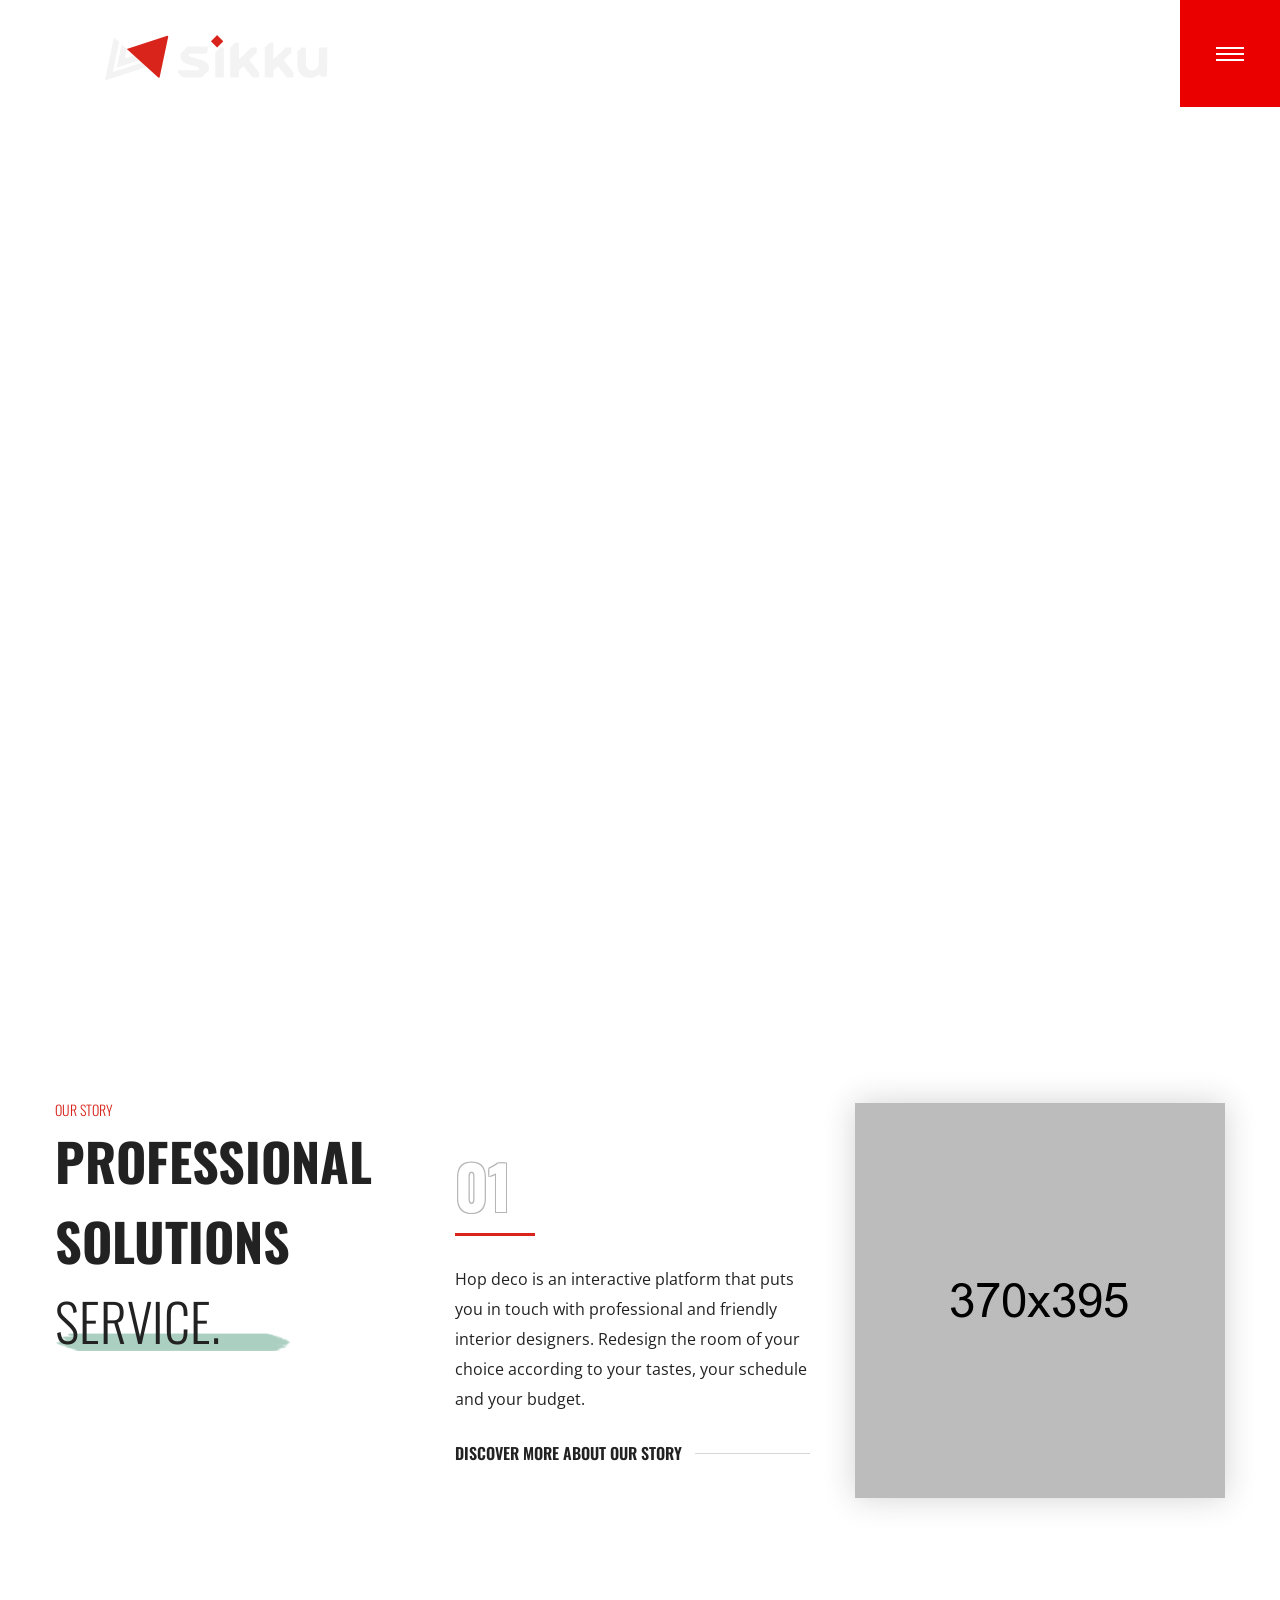
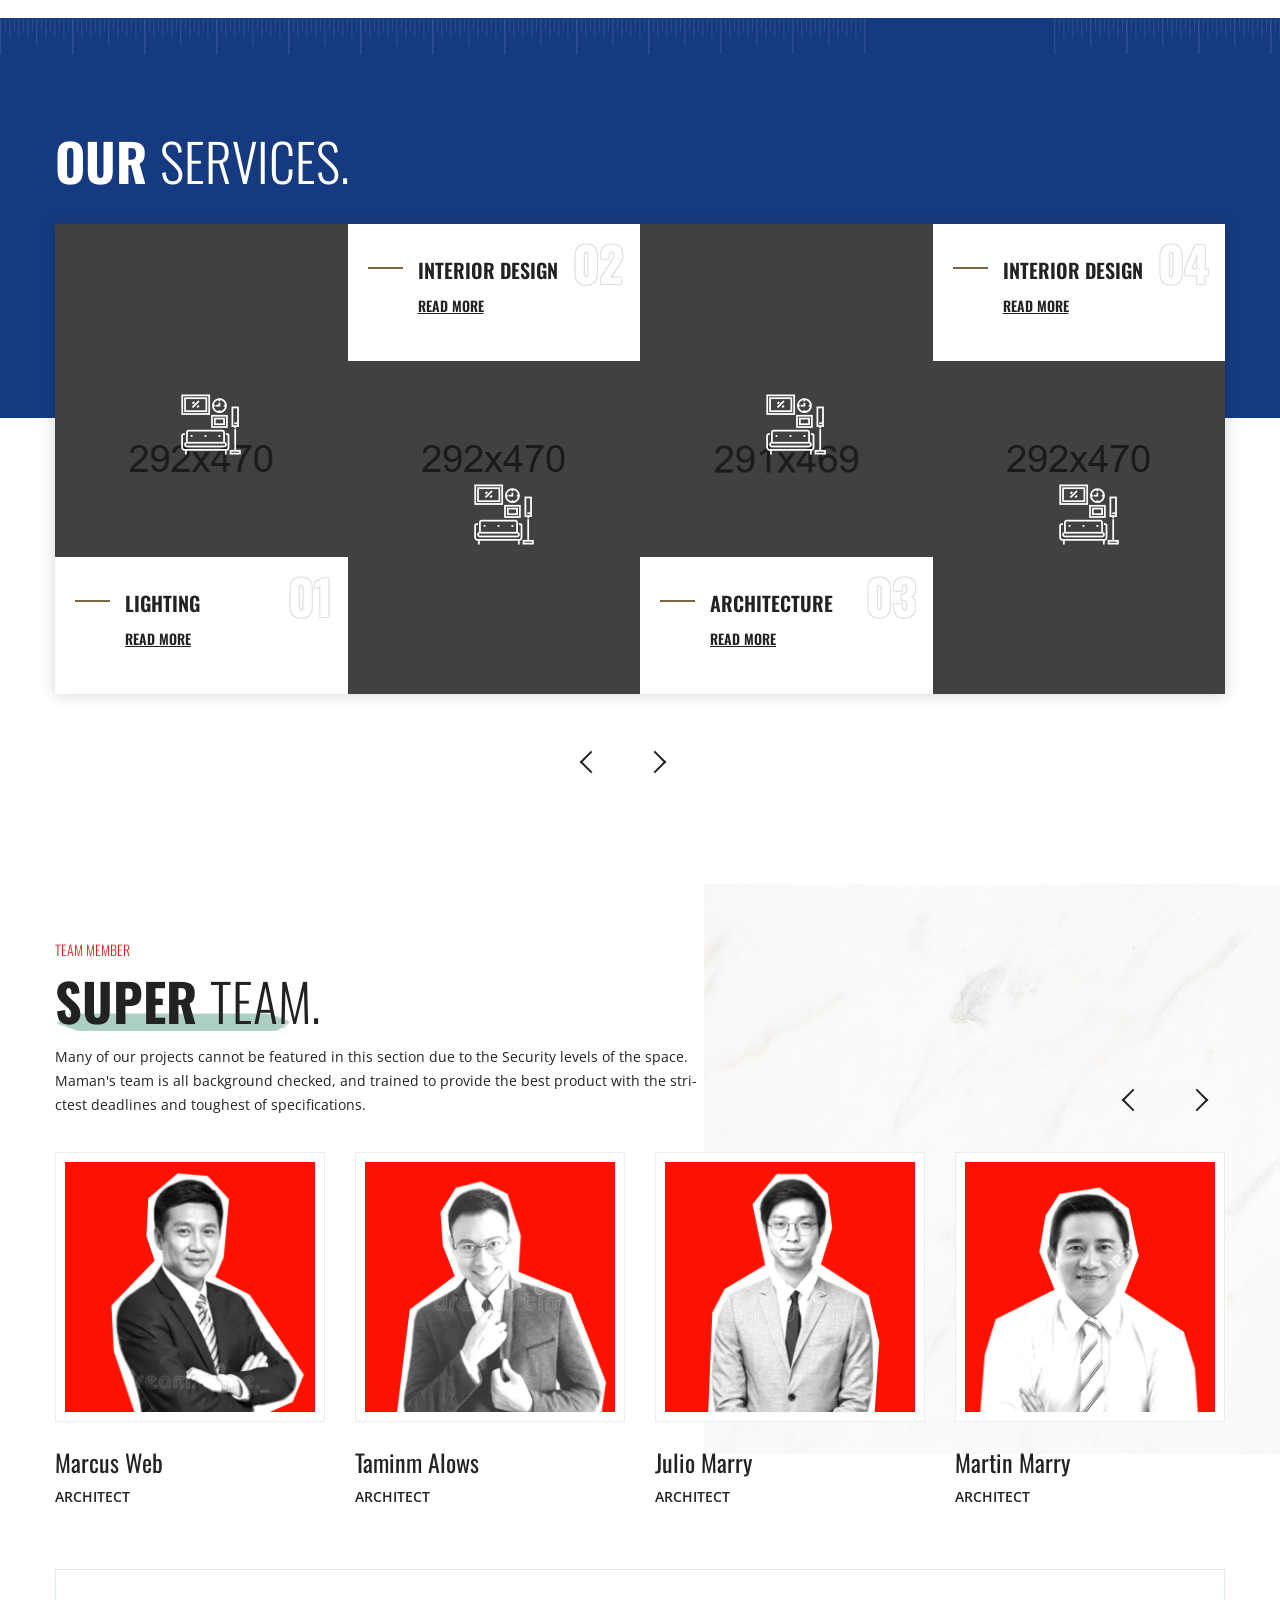
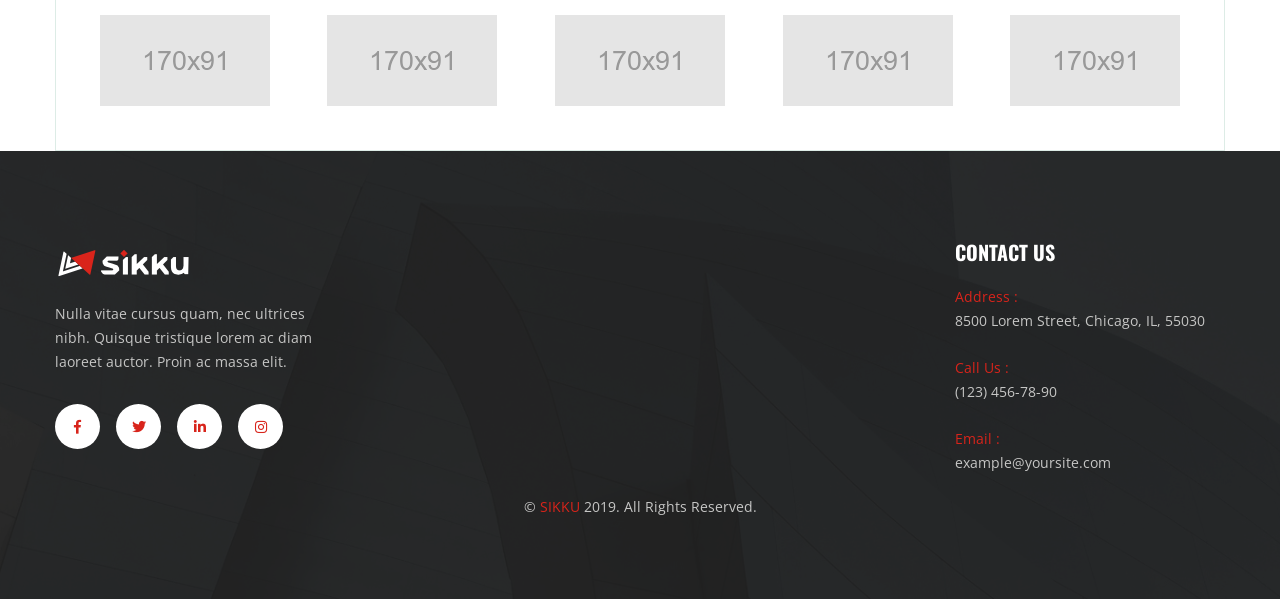
==== commit 9e319f5f: "Fix image source case sensitivity in index.html" ====
--- a/SIKKU website/Sikku/index.html
+++ b/SIKKU website/Sikku/index.html
@@ -143,7 +143,7 @@
                 <ul>
                     
                     <li data-index="rs-10" data-transition="slotzoom-horizontal" data-slotamount="7" data-hideafterloop="0" data-hideslideonmobile="off" data-easein="default" data-easeout="default" data-masterspeed="1000" data-delay="9000" data-rotate="0" data-saveperformance="off" class="rev-slidebg" data-title="Slide" data-param1="" data-param2="" data-param3="" data-param4="" data-param5="" data-param6="" data-param7="" data-param8="" data-param9="" data-param10="" data-description="">
-                    <img alt="" class="rev-slidebg" data-bgfit="cover" data-bgparallax="10" data-bgposition="center center" data-bgrepeat="no-repeat" data-no-retina="" src="images/main-slider/slider-1.jpg">
+                    <img alt="" class="rev-slidebg" data-bgfit="cover" data-bgparallax="10" data-bgposition="center center" data-bgrepeat="no-repeat" data-no-retina="" src="images/main-slider/Slider-1.jpg">
 
                     <div class="tp-caption tp-shape tp-shapewrapper tp-resizeme" data-basealign="slide" data-frames='[{"from":"opacity:0;","speed":1500,"to":"o:1;","delay":100,"ease":"Power3.easeInOut"},{"delay":"wait","speed":1000,"to":"opacity:0;","ease":"Power3.easeInOut"}]' data-height="full" data-hoffset="['0','0','0','0']" data-paddingbottom="[0,0,0,0]" data-paddingleft="[0,0,0,0]" data-paddingright="[0,0,0,0]" data-paddingtop="[0,0,0,0]" data-responsive_offset="on" data-textalign="['left','left','left','left']" data-type="shape" data-voffset="['0','0','0','0']" data-whitespace="normal" data-width="full" data-x="['center','center','center','center']" data-y="['middle','middle','middle','middle']" id="slide-1687-layer-1" style="z-index: 1;background-color:rgba(31, 31, 31, 0.75);border-color:rgba(31, 31, 31, 0.75);border-width:0px;">
                     </div>
